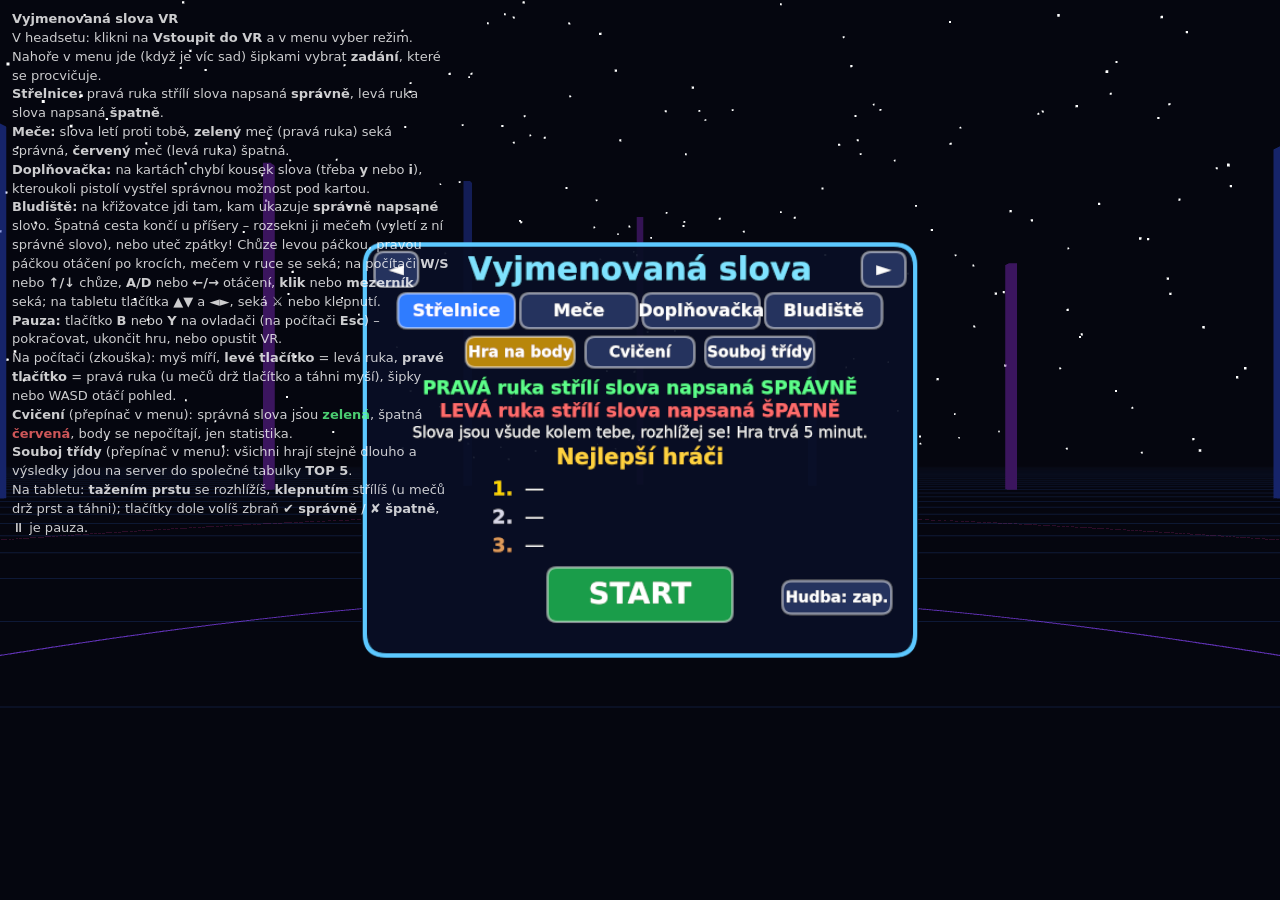
==== web/index.html @ bcca642f "Celá hra po slovensky: nápisy rozhraní podle jazyka sady Všechny pevné nápisy (menu, tlačítka, výsle" ====
<!doctype html>
<html lang="cs">
<head>
<meta charset="utf-8">
<meta name="viewport" content="width=device-width,initial-scale=1">
<title>Vyjmenovaná slova VR</title>
<style>
  html,body{margin:0;height:100%;background:#05060f;overflow:hidden;font-family:system-ui,"Segoe UI",Arial,sans-serif;color:#fff}
  canvas{display:block;cursor:crosshair;touch-action:none;-webkit-user-select:none;user-select:none}
  #vr{position:fixed;left:50%;bottom:24px;transform:translateX(-50%);padding:14px 30px;font-size:20px;font-weight:700;border-radius:14px;border:2px solid #6cf;background:#0a1a33;color:#fff;cursor:pointer;z-index:2}
  #vr[hidden]{display:none}
  #help{position:fixed;left:12px;top:10px;font-size:13px;line-height:1.45;opacity:.8;max-width:min(440px,calc(100% - 24px));z-index:2;pointer-events:none}
  /* návod: na velké obrazovce otevřený v menu, na mobilu schovaný za tlačítkem „?“; během hry vždy schovaný */
  #help[hidden]{display:none}
  #help [data-jazyk]:not(.on){display:none}
  #help.panel{top:62px;max-height:calc(100% - 76px);background:rgba(5,6,15,.94);opacity:1;overflow:auto;pointer-events:auto;padding:10px 12px;border-radius:12px;border:1px solid #6cf;box-sizing:border-box;max-width:calc(100% - 24px)}
  #navod{position:fixed;right:12px;top:10px;width:44px;height:44px;border-radius:22px;border:2px solid #6cf;background:#0a1a33;color:#fff;font:700 22px system-ui,"Segoe UI",Arial,sans-serif;z-index:4;cursor:pointer;touch-action:manipulation}
  #navod[hidden]{display:none}
  #dotyk{position:fixed;left:0;right:0;bottom:96px;display:none;justify-content:center;gap:14px;z-index:3;pointer-events:none}
  #dotyk button{pointer-events:auto;font:700 20px system-ui,"Segoe UI",Arial,sans-serif;color:#fff;padding:14px 20px;border-radius:16px;border:3px solid transparent;background:#1a2340;opacity:.75;touch-action:manipulation}
  #dotyk button.on{opacity:1}
  #dotyk #d-ok.on{background:#15803d;border-color:#5dff8a}
  #dotyk #d-bad.on{background:#b91c1c;border-color:#ff8a8a}
  #dotyk #d-pauza{background:#25335e;border-color:#6cf;opacity:1}
  /* Bludiště na tabletu: vlevo chůze dopředu / dozadu, vpravo otáčení */
  #pad{position:fixed;left:0;right:0;bottom:24px;display:none;justify-content:space-between;padding:0 20px;z-index:3;pointer-events:none}
  #pad div{display:flex;gap:12px;pointer-events:none}
  #pad .pl{flex-direction:column}
  #pad button{pointer-events:auto;width:84px;height:84px;font:700 34px system-ui,"Segoe UI",Arial,sans-serif;color:#fff;border-radius:20px;border:3px solid #6cf;background:rgba(26,35,64,.8);touch-action:none;-webkit-user-select:none;user-select:none}
  #pad button.on{background:#2f7cff;border-color:#fff}
  #pad #pad-mec{background:rgba(120,20,60,.85);border-color:#ff7ac8}
</style>
<script type="importmap">{"imports":{"three":"./three.module.min.js"}}</script>
</head>
<body>
<button id="navod" title="Návod" hidden>?</button>
<div id="help" hidden>
  <b id="help-nazev">Vyjmenovaná slova VR</b><br>
  <div data-jazyk="cs">
  V headsetu: klikni na <b>Vstoupit do VR</b> a v menu vyber režim.<br>
  Nahoře v menu jde (když je víc sad) šipkami vybrat <b>zadání</b>, které se procvičuje.<br>
  <b>Střelnice:</b> pravá ruka střílí slova napsaná <b>správně</b>, levá ruka slova napsaná <b>špatně</b>.<br>
  <b>Meče:</b> slova letí proti tobě, <b>zelený</b> meč (pravá ruka) seká správná, <b>červený</b> meč (levá ruka) špatná.<br>
  <b>Doplňovačka:</b> na kartách chybí kousek slova (třeba <b>y</b> nebo <b>i</b>), kteroukoli pistolí vystřel správnou možnost pod kartou.<br>
  <b>Bludiště:</b> na křižovatce jdi tam, kam ukazuje <b>správně napsané</b> slovo. Špatná cesta končí u příšery – rozsekni ji mečem (vyletí z ní správné slovo), nebo uteč zpátky!
  Chůze levou páčkou, pravou páčkou otáčení po krocích, mečem v ruce se seká; na počítači <b>W/S</b> nebo <b>↑/↓</b> chůze, <b>A/D</b> nebo <b>←/→</b> otáčení, <b>klik</b> nebo <b>mezerník</b> seká; na tabletu tlačítka ▲▼ a ◄►, seká ⚔ nebo klepnutí.<br>
  <b>Pauza:</b> tlačítko <b>B</b> nebo <b>Y</b> na ovladači (na počítači <b>Esc</b>) – pokračovat, ukončit hru, nebo opustit VR.<br>
  Na počítači (zkouška): myš míří, <b>levé tlačítko</b> = levá ruka, <b>pravé tlačítko</b> = pravá ruka (u mečů drž tlačítko a táhni myší), šipky nebo WASD otáčí pohled.<br>
  <b>Cvičení</b> (přepínač v menu): správná slova jsou <b style="color:#5dff8a">zelená</b>, špatná <b style="color:#ff6b6b">červená</b>, body se nepočítají, jen statistika.<br>
  <b>Souboj třídy</b> (přepínač v menu): všichni hrají stejně dlouho a výsledky jdou na server do společné tabulky <b>TOP 5</b>.<br>
  Na tabletu: <b>tažením prstu</b> se rozhlížíš, <b>klepnutím</b> střílíš (u mečů drž prst a táhni); tlačítky dole volíš zbraň <b>✔ správně</b> / <b>✘ špatně</b>, ⏸ je pauza.
  </div>
  <div data-jazyk="sk" lang="sk">
  V headsete: klikni na <b>Vstúpiť do VR</b> a v menu vyber režim.<br>
  Hore v menu sa dá (keď je viac sád) šípkami vybrať <b>zadanie</b>, ktoré sa precvičuje.<br>
  <b>Strelnica:</b> pravá ruka strieľa slová napísané <b>správne</b>, ľavá ruka slová napísané <b>nesprávne</b>.<br>
  <b>Meče:</b> slová letia proti tebe, <b>zelený</b> meč (pravá ruka) seká správne, <b>červený</b> meč (ľavá ruka) nesprávne.<br>
  <b>Doplňovačka:</b> na kartách chýba kúsok slova (napríklad <b>y</b> alebo <b>i</b>), ktoroukoľvek pištoľou vystreľ správnu možnosť pod kartou.<br>
  <b>Bludisko:</b> na križovatke choď tam, kam ukazuje <b>správne napísané</b> slovo. Zlá cesta končí pri príšere – rozsekni ju mečom (vyletí z nej správne slovo), alebo uteč späť!
  Chôdza ľavou páčkou, pravou páčkou otáčanie po krokoch, mečom v ruke sa seká; na počítači <b>W/S</b> alebo <b>↑/↓</b> chôdza, <b>A/D</b> alebo <b>←/→</b> otáčanie, <b>klik</b> alebo <b>medzerník</b> seká; na tablete tlačidlá ▲▼ a ◄►, seká ⚔ alebo ťuknutie.<br>
  <b>Pauza:</b> tlačidlo <b>B</b> alebo <b>Y</b> na ovládači (na počítači <b>Esc</b>) – pokračovať, ukončiť hru, alebo opustiť VR.<br>
  Na počítači (skúška): myš mieri, <b>ľavé tlačidlo</b> = ľavá ruka, <b>pravé tlačidlo</b> = pravá ruka (pri mečoch drž tlačidlo a ťahaj myšou), šípky alebo WASD otáčajú pohľad.<br>
  <b>Cvičenie</b> (prepínač v menu): správne slová sú <b style="color:#5dff8a">zelené</b>, nesprávne <b style="color:#ff6b6b">červené</b>, body sa nepočítajú, len štatistika.<br>
  <b>Súboj triedy</b> (prepínač v menu): všetci hrajú rovnako dlho a výsledky idú na server do spoločnej tabuľky <b>TOP 5</b>.<br>
  Na tablete: <b>ťahaním prsta</b> sa rozhliadaš, <b>ťuknutím</b> strieľaš (pri mečoch drž prst a ťahaj); tlačidlami dole volíš zbraň <b>✔ správne</b> / <b>✘ nesprávne</b>, ⏸ je pauza.
  </div>
</div>
<div id="dotyk">
  <button id="d-bad" data-k="dBad">✘ špatně</button><button id="d-pauza">⏸</button><button id="d-ok" class="on" data-k="dOk">✔ správně</button>
</div>
<div id="pad">
  <div class="pl"><button data-k="f">▲</button><button data-k="b">▼</button></div>
  <div class="pr"><button data-k="l">◄</button><button id="pad-mec">⚔</button><button data-k="r">►</button></div>
</div>
<button id="vr" hidden>Vstoupit do VR</button>

<script type="module">
import * as THREE from 'three';
import { pripravSadu, ID_RE } from './sada.js';

/* ================= SADY ZADÁNÍ =================
   Hry samy nevědí, co se procvičuje: obsah (položky, texty v menu, portréty v bludišti) je v sadách v ./sady/
   (seznam v sady/index.json, formát v sady/README.md, sdílený parser ./sada.js používá i server souboje).
   Položka „před[odpověď|špatně…]po“ dá správný tvar, špatné tvary a možnosti pro Doplňovačku. */
const SADY = [];
await (async () => {
  let ids = [];
  try { ids = await (await fetch('sady/index.json', { cache: 'no-cache' })).json(); } catch (e) { console.error('sady/index.json', e); }
  const loaded = await Promise.all((Array.isArray(ids) ? ids : []).filter(id => ID_RE.test(id)).map(id =>
    fetch(`sady/${id}.json`, { cache: 'no-cache' }).then(r => r.json()).then(pripravSadu)
      .catch(e => { console.error(`sada ${id}:`, e); return null; })));
  for (const s of loaded) if (s){ if (s.chyby.length) console.warn(`sada ${s.id}:`, s.chyby); SADY.push(s); }
})();
if (!SADY.length){
  const h = document.getElementById('help'); h.hidden = false; h.textContent = 'Nepodařilo se načíst žádnou sadu zadání (sady/index.json).';
  throw new Error('žádná sada');
}
let sada = (() => { const want = new URLSearchParams(location.search).get('sada') || (() => { try { return localStorage.getItem('smartoped-vr-sada'); } catch { return null; } })();
  return SADY.find(s => s.id === want) || SADY[0]; })();
/* ---- nápisy hry podle jazyka sady ("jazyk": "cs" | "sk"); neznámý jazyk = čeština ----
   Hodnota je text, nebo funkce (pro text s čísly). Chybějící klíč se vezme z češtiny. */
const UI = {
  cs: {
    nejlepsi: 'Nejlepší hráči', strelba: 'Střelnice', mece: 'Meče', karty: 'Doplňovačka', bludiste: 'Bludiště',
    hraNaBody: 'Hra na body', cviceni: 'Cvičení', souboj: 'Souboj třídy',
    kartyInfo: 'Karty se objevují kolem tebe a časem mizí. ', mzVr: 'Levá páčka chůze, pravá otáčí, mečem se máchá. ',
    mzDotyk: 'Tlačítka ▲▼ chůze, ◄► otáčení, ⚔ nebo klepnutí seká. ', mzPc: 'W/S chůze, A/D otáčení, klik nebo mezerník seká. ',
    meceInfo: 'Slova letí proti tobě, rozsekni je, než proletí. ', strelbaInfo: 'Slova jsou všude kolem tebe, rozhlížej se! ',
    cviceniInfo: 'Body se nepočítají, uvidíš jen, kolik máš správně a kolik špatně.',
    hudbaZap: 'Hudba: zap.', hudbaVyp: 'Hudba: vyp.', opustitVr: 'Opustit VR',
    prezdivka: 'Napiš svou přezdívku (uvidí ji celá třída):', rekord: 'Nový rekord!', napisJmeno: (sc) => `Skóre ${sc}  ·  Napiš své jméno:`,
    mezera: 'Mezera', smazat: 'Smazat', ulozit: 'Uložit', hrac: 'Hráč',
    konecHry: 'Konec hry!', tvojeSkore: (sc) => `Tvoje skóre: ${sc}`, statistika: 'Tvoje statistika',
    spravne: 'Správně', nespravne: 'Nesprávně', propasnuto: (n) => `propásnuto ${n}`, krizovatek: (n) => `křižovatek ${n}`,
    uspesnost: (n) => `úspěšnost ${n} %`, hratZnovu: 'Hrát znovu', cvicitZnovu: 'Cvičit znovu', konecCviceni: 'Konec cvičení!',
    soubojTrva: (t) => `Souboj trvá ${t}.`, hra5: 'Hra trvá 5 minut.', hraTrva: (t) => `Hra trvá ${t} s.`,
    nacitam: 'Načítám tabulku…', nikdo: 'Zatím nikdo nehrál. Buď první!', top5: 'TOP 5 třídy',
    hraje: (j) => `Hraje: ${j}`, zadatJmeno: 'Zadat jméno', serverNedostupny: 'Server souboje teď není dostupný.',
    pripojuji: 'Připojuji se k souboji…', posilam: 'Posílám výsledek…', nespojeno: 'Se serverem se nepodařilo spojit:',
    zkusitZnovu: 'Zkusit znovu', konecSouboje: 'Konec souboje!', misto: (n) => `${n}. místo`,
    spravneJe: (w) => `správně je: ${w}`, jeSpravne: (w) => `${w} je SPRÁVNĚ`,
    pauza: 'Pauza', zbyva: 'zbývá', pokracovat: 'Pokračovat', ukoncitHru: 'Ukončit hru', nezapise: 'Ukončená hra se do tabulky nezapíše.',
    vrIn: 'Vstoupit do VR', vrOut: 'Ukončit VR', vrErr: 'Nepodařilo se spustit VR', dOk: '✔ správně', dBad: '✘ špatně', navod: 'Návod',
    klavesy: ['AÁBCČDĎEÉĚ', 'FGHIÍJKLMN', 'ŇOÓPQRŘSŠT', 'ŤUÚŮVWXYÝZ', 'Ž'],
  },
  sk: {
    nejlepsi: 'Najlepší hráči', strelba: 'Strelnica', mece: 'Meče', karty: 'Doplňovačka', bludiste: 'Bludisko',
    hraNaBody: 'Hra na body', cviceni: 'Cvičenie', souboj: 'Súboj triedy',
    kartyInfo: 'Karty sa objavujú okolo teba a časom miznú. ', mzVr: 'Ľavá páčka chôdza, pravá otáča, mečom sa seká. ',
    mzDotyk: 'Tlačidlá ▲▼ chôdza, ◄► otáčanie, ⚔ alebo ťuknutie seká. ', mzPc: 'W/S chôdza, A/D otáčanie, klik alebo medzerník seká. ',
    meceInfo: 'Slová letia proti tebe, rozsekni ich, kým preletia. ', strelbaInfo: 'Slová sú všade okolo teba, rozhliadaj sa! ',
    cviceniInfo: 'Body sa nepočítajú, uvidíš len, koľko máš správne a koľko nesprávne.',
    hudbaZap: 'Hudba: zap.', hudbaVyp: 'Hudba: vyp.', opustitVr: 'Opustiť VR',
    prezdivka: 'Napíš svoju prezývku (uvidí ju celá trieda):', rekord: 'Nový rekord!', napisJmeno: (sc) => `Skóre ${sc}  ·  Napíš svoje meno:`,
    mezera: 'Medzera', smazat: 'Zmazať', ulozit: 'Uložiť', hrac: 'Hráč',
    konecHry: 'Koniec hry!', tvojeSkore: (sc) => `Tvoje skóre: ${sc}`, statistika: 'Tvoja štatistika',
    spravne: 'Správne', nespravne: 'Nesprávne', propasnuto: (n) => `zmeškané ${n}`, krizovatek: (n) => `križovatiek ${n}`,
    uspesnost: (n) => `úspešnosť ${n} %`, hratZnovu: 'Hrať znova', cvicitZnovu: 'Cvičiť znova', konecCviceni: 'Koniec cvičenia!',
    soubojTrva: (t) => `Súboj trvá ${t}.`, hra5: 'Hra trvá 5 minút.', hraTrva: (t) => `Hra trvá ${t} s.`,
    nacitam: 'Načítavam tabuľku…', nikdo: 'Zatiaľ nikto nehral. Buď prvý!', top5: 'TOP 5 triedy',
    hraje: (j) => `Hrá: ${j}`, zadatJmeno: 'Zadať meno', serverNedostupny: 'Server súboja teraz nie je dostupný.',
    pripojuji: 'Pripájam sa k súboju…', posilam: 'Posielam výsledok…', nespojeno: 'So serverom sa nepodarilo spojiť:',
    zkusitZnovu: 'Skúsiť znova', konecSouboje: 'Koniec súboja!', misto: (n) => `${n}. miesto`,
    spravneJe: (w) => `správne je: ${w}`, jeSpravne: (w) => `${w} je SPRÁVNE`,
    pauza: 'Pauza', zbyva: 'zostáva', pokracovat: 'Pokračovať', ukoncitHru: 'Ukončiť hru', nezapise: 'Ukončená hra sa do tabuľky nezapíše.',
    vrIn: 'Vstúpiť do VR', vrOut: 'Ukončiť VR', vrErr: 'Nepodarilo sa spustiť VR', dOk: '✔ správne', dBad: '✘ nesprávne', navod: 'Návod',
    klavesy: ['AÁÄBCČDĎEÉ', 'FGHIÍJKLĹĽ', 'MNŇOÓÔPQRŔ', 'SŠTŤUÚVWXY', 'ÝZŽ'],
  },
};
const L = (k, ...a) => { const v = (UI[sada.jazyk] || UI.cs)[k] ?? UI.cs[k]; return typeof v === 'function' ? v(...a) : v; };
// text pro menu: sada ho může přepsat (pole řádků), jinak obecný podle jazyka
const TEXTY_SK = {
  strelba: ['PRAVÁ ruka strieľa SPRÁVNE odpovede', 'ĽAVÁ ruka strieľa NESPRÁVNE odpovede'],
  mece: ['ZELENÝ meč (pravá ruka) seká SPRÁVNE odpovede', 'ČERVENÝ meč (ľavá ruka) seká NESPRÁVNE odpovede'],
  karty: ['Na kartách chýba kúsok. Čo tam patrí?', 'Vystreľ správnu možnosť pod kartou, hoci ktoroukoľvek rukou.'],
  bludiste: ['Na križovatke choď tam, kam ukazuje SPRÁVNA odpoveď.', 'Zlá cesta končí pri príšere – rozsekni ju mečom, alebo uteč!'],
  cviceni: ['Správne odpovede sú ZELENÉ,', 'nesprávne odpovede sú ČERVENÉ.'],
  cviceniKarty: ['Správna možnosť svieti NAZELENO, nesprávna NAČERVENO.'],
  cviceniBludiste: ['Šípka so správnou odpoveďou je ZELENÁ,', 'šípka s nesprávnou odpoveďou je ČERVENÁ.'],
};
const TEXTY = {
  strelba: ['PRAVÁ ruka střílí SPRÁVNÉ odpovědi', 'LEVÁ ruka střílí ŠPATNÉ odpovědi'],
  mece: ['ZELENÝ meč (pravá ruka) seká SPRÁVNÉ odpovědi', 'ČERVENÝ meč (levá ruka) seká ŠPATNÉ odpovědi'],
  karty: ['Na kartách chybí kousek. Co tam patří?', 'Vystřel správnou možnost pod kartou, klidně kteroukoli rukou.'],
  bludiste: ['Na křižovatce jdi tam, kam ukazuje SPRÁVNÁ odpověď.', 'Špatná cesta končí u příšery – rozsekni ji mečem, nebo uteč!'],
  cviceni: ['Správné odpovědi jsou ZELENÉ,', 'špatné odpovědi jsou ČERVENÉ.'],
  cviceniKarty: ['Správná možnost svítí ZELENĚ, špatná ČERVENĚ.'],
  cviceniBludiste: ['Šipka se správnou odpovědí je ZELENÁ,', 'šipka se špatnou odpovědí je ČERVENÁ.'],
};
const T = (k) => { const v = sada.texty[k]; return Array.isArray(v) ? v : typeof v === 'string' ? [v] : (sada.jazyk === 'sk' ? TEXTY_SK : TEXTY)[k]; };
function shuffle(a){ for (let i = a.length - 1; i > 0; i--){ const j = Math.random()*(i+1)|0; [a[i], a[j]] = [a[j], a[i]]; } return a; }
// jedno vylosování položky: správný tvar, jeden špatný tvar (Střelnice, Meče, Bludiště) a možnosti pro Doplňovačku
function drawItem(it){
  const wrongOpt = it.wrongOptions[Math.random()*it.wrongOptions.length | 0];
  let options = shuffle([it.answer, ...shuffle([...it.wrongOptions]).slice(0, sada.pocetMoznosti - 1)]);
  const order = sada.poradiMoznosti;   // např. vždy y vlevo, i vpravo
  if (order){ const r = (o) => { const i = order.indexOf(o); return i < 0 ? 99 : i; }; options.sort((a, b) => r(a) - r(b)); }
  return { item: it, correct: it.correct, wrong: it.pre + wrongOpt + it.post, pre: it.pre, post: it.post, answer: it.answer, options };
}
function setSada(id){
  const s = SADY.find(x => x.id === id); if (!s) return;
  sada = s; bag = []; try { localStorage.setItem('smartoped-vr-sada', s.id); } catch {}
  applySadaUi(); loadPortraits();
  if (duel) refreshDuelTop(true);
  redrawPanel();
}
function applySadaUi(){
  document.title = `${sada.nazev} VR`; document.documentElement.lang = sada.jazyk; document.getElementById('help-nazev').textContent = `${sada.nazev} VR`;
  const jaz = UI[sada.jazyk] ? sada.jazyk : 'cs';
  for (const el of document.querySelectorAll('#help [data-jazyk]')) el.classList.toggle('on', el.dataset.jazyk === jaz);
  for (const el of document.querySelectorAll('[data-k]')) if (UI.cs[el.dataset.k]) el.textContent = L(el.dataset.k);   // tlačítka na stránce
  document.getElementById('navod').title = L('navod');
}
applySadaUi();

/* ================= NASTAVENÍ ================= */
const GAME_TIME = Number(new URLSearchParams(location.search).get('cas')) || 300; // 5 minut (?cas=20 pro rychlý test)
const MAX_WORDS = 42;
const FADE_IN = 1.2, FADE_OUT = 1.0;
const SCORE_GOOD = 1, SCORE_BAD = -1;   // skóre může jít i do záporu
const LS_KEYS = { strelba: 'smartoped-vr-top3', mece: 'smartoped-vr-mece-top3', karty: 'smartoped-vr-karty-top3', bludiste: 'smartoped-vr-bludiste-top3' }; // každý režim má svou tabulku
const lsTopKey = () => sada.id === 'vyjmenovana' ? LS_KEYS[mode] : `vrskola-${sada.id}-${mode}-top3`;   // vyjmenovaná si nechají staré rekordy
const MODES = ['strelba', 'mece', 'karty', 'bludiste'];
let mode = (() => { const q = new URLSearchParams(location.search).get('rezim'); if (MODES.includes(q)) return q;
  try { const v = localStorage.getItem('smartoped-vr-rezim'); return MODES.includes(v) ? v : 'strelba'; } catch { return 'strelba'; } })();
// Cvičení: správná slova zeleně, špatná červeně (u doplňovačky zelené správné písmeno); žádné body ani tabulka, jen statistika.
let practice = (() => { const q = new URLSearchParams(location.search).get('cviceni'); if (q !== null) return q !== '0';
  try { return localStorage.getItem('smartoped-vr-cviceni') === '1'; } catch { return false; } })();
const PRACTICE_COLOR = { good: '#5dff8a', bad: '#ff6b6b', goodBg: 'rgba(6,46,22,0.88)', badBg: 'rgba(56,8,14,0.88)' };
function setPractice(v){ practice = v; if (v) duel = false; try { localStorage.setItem('smartoped-vr-cviceni', v ? '1' : '0'); localStorage.setItem('smartoped-vr-souboj', duel ? '1' : '0'); } catch {} redrawPanel(); }
let gameTime = GAME_TIME;   // délka právě hrané hry (souboj má délku danou serverem)

/* ================= SOUBOJ TŘÍDY =================
   Online TOP 5 pro každý režim, společná pro všechny děti. Server (../server/server.mjs) běží na stejné doméně pod /api.
   Hra neposílá skóre, ale seznam odpovědí [čas ve hře v ms, slovo, akce]; body spočítá server sám
   (Střelnice/Meče: zobrazené slovo + 'R'/'L', Doplňovačka: správný tvar + vystřelené písmeno). */
const API = 'api/';
let duel = (() => { if (practice) return false; const q = new URLSearchParams(location.search).get('souboj'); if (q !== null) return q !== '0';
  try { return localStorage.getItem('smartoped-vr-souboj') === '1'; } catch { return false; } })();
let duelName = (() => { try { return localStorage.getItem('smartoped-vr-jmeno') || ''; } catch { return ''; } })();
let duelCas = 300, duelTicket = null, duelAnswers = [], duelResult = null, duelError = '', duelRetry = null, duelMsg = '';
const duelTop = {};   // "sada:režim" → { list, err, t, loading }
const duelKey = () => `${sada.id}:${mode}`;
function setDuel(){ duel = true; practice = false; try { localStorage.setItem('smartoped-vr-cviceni', '0'); localStorage.setItem('smartoped-vr-souboj', '1'); } catch {} refreshDuelTop(true); redrawPanel(); }
function setScoring(){ duel = false; setPractice(false); }
async function api(path, body){
  const r = await fetch(API + path, body ? { method: 'POST', headers: { 'Content-Type': 'application/json' }, body: JSON.stringify(body) } : { cache: 'no-store' });
  const j = await r.json().catch(() => ({}));
  if (!r.ok) throw new Error(j.chyba || `server odpověděl ${r.status}`);
  return j;
}
function refreshDuelTop(force = false){   // sama se brzdí: nejvýš jednou za 10 s pro režim
  const m = mode, k = duelKey(), e = duelTop[k] || (duelTop[k] = { list: null, err: '', t: -Infinity, loading: false });
  if (e.loading || (!force && performance.now() - e.t < 10000)) return;
  e.loading = true; e.t = performance.now();
  api(`top?rezim=${m}&sada=${sada.id}`).then(j => { e.list = j.top; e.err = ''; duelCas = j.cas || duelCas; })
    .catch(() => { e.err = L('serverNedostupny'); })
    .finally(() => { e.loading = false; if (state === 'menu' && duel && k === duelKey()) redrawPanel(); });
}
function logDuel(text, act){ if (duel && duelTicket && state === 'playing') duelAnswers.push([Math.round((gameTime - timeLeft)*1000), text, act]); }
function startDuel(){
  if (!duelName){ askName(startDuel); return; }
  audio();
  state = 'connecting'; duelMsg = L('pripojuji'); showPanel(drawDuelMsg);
  api('souboj/start', { rezim: mode, sada: sada.id }).then(j => {
    if (state !== 'connecting') return;
    duelTicket = j.listek; duelCas = j.cas; duelAnswers = []; duelResult = null;
    startGame();
  }).catch(e => duelFail(e.message, startDuel));
}
function submitDuel(){
  state = 'sending'; duelMsg = L('posilam'); showPanel(drawDuelMsg);
  api('souboj/konec', { rezim: mode, sada: sada.id, listek: duelTicket, jmeno: duelName, odpovedi: duelAnswers }).then(j => {
    duelTicket = null; duelResult = j; (duelTop[duelKey()] || (duelTop[duelKey()] = {})).list = j.top;
    state = 'results'; showPanel(drawDuelResults);
  }).catch(e => duelFail(e.message, submitDuel));
}
function duelFail(msg, retry){ state = 'duelerr'; duelError = msg; duelRetry = retry; showPanel(drawDuelError); }
function toMenu(){ state = 'menu'; duelTicket = null; showPanel(drawMenu); }
let nameThen = null;   // co udělat po zadání jména (souboj); null = zápis do místní tabulky rekordů
function askName(then){ nameThen = then; state = 'name'; nameBuf = duelName; showPanel(drawNameEntry); }

/* ================= RENDERER / SCÉNA ================= */
const renderer = new THREE.WebGLRenderer({ antialias: true });
renderer.setPixelRatio(Math.min(devicePixelRatio, 2));
renderer.setSize(innerWidth, innerHeight);
renderer.outputColorSpace = THREE.SRGBColorSpace;
renderer.xr.enabled = true;
renderer.xr.setReferenceSpaceType('local-floor');
document.body.appendChild(renderer.domElement);

const scene = new THREE.Scene();
scene.background = new THREE.Color(0x05060f);
scene.fog = new THREE.FogExp2(0x05060f, 0.025);

const camera = new THREE.PerspectiveCamera(70, innerWidth/innerHeight, 0.05, 200);
camera.position.set(0, 1.6, 0);
// "dolly": hráč i ovladače jsou v ní; v Bludišti se hýbe s ní (chůze, otáčení po krocích), jinak stojí v počátku
const dolly = new THREE.Group(); scene.add(dolly);
dolly.add(camera);

addEventListener('resize', () => {
  camera.aspect = innerWidth/innerHeight; camera.updateProjectionMatrix();
  renderer.setSize(innerWidth, innerHeight);
});

scene.add(new THREE.HemisphereLight(0x8899ff, 0x220022, 1.2));
const dl = new THREE.DirectionalLight(0xffffff, 1.2); dl.position.set(2, 5, 3); scene.add(dl);

// Prostředí: neonová podlaha, kruhy, hvězdy (v Bludišti se podlaha, kruhy a sloupy schovají, hvězdy jdou s hráčem)
const decor = new THREE.Group(); scene.add(decor);
let stars = null;
(function buildWorld(){
  const grid = new THREE.GridHelper(120, 60, 0x2a6cff, 0x162a5a);
  grid.material.transparent = true; grid.material.opacity = 0.55;
  decor.add(grid);
  for (const [r, col] of [[1.2,0x33ddff],[7,0x8844ff],[16,0xff33aa]]) {
    const ring = new THREE.Mesh(new THREE.RingGeometry(r, r+0.04, 128),
      new THREE.MeshBasicMaterial({ color: col, transparent: true, opacity: 0.7, side: THREE.DoubleSide }));
    ring.rotation.x = -Math.PI/2; ring.position.y = 0.01; decor.add(ring);
  }
  const n = 1500, pos = new Float32Array(n*3);
  for (let i=0;i<n;i++){
    const th = Math.random()*Math.PI*2, ph = Math.acos(Math.random()*0.95), R = 80+Math.random()*30;
    pos[i*3] = R*Math.sin(ph)*Math.cos(th); pos[i*3+1] = R*Math.cos(ph); pos[i*3+2] = R*Math.sin(ph)*Math.sin(th);
  }
  const g = new THREE.BufferGeometry(); g.setAttribute('position', new THREE.BufferAttribute(pos,3));
  stars = new THREE.Points(g, new THREE.PointsMaterial({ color: 0xffffff, size: 0.35, fog: false })); scene.add(stars);
  // vzdálené neonové sloupy kolem dokola
  for (let i=0;i<24;i++){
    const a = i/24*Math.PI*2, h = 4+Math.random()*10;
    const m = new THREE.Mesh(new THREE.BoxGeometry(0.3,h,0.3),
      new THREE.MeshBasicMaterial({ color: i%2 ? 0x3355ff : 0xaa33ff, transparent:true, opacity:0.5 }));
    m.position.set(Math.cos(a)*30, h/2, Math.sin(a)*30); decor.add(m);
  }
})();

/* ================= POMOCNÉ: TEXT NA CANVAS ================= */
function roundRect(g, x, y, w, h, r){
  g.beginPath(); g.moveTo(x+r,y); g.lineTo(x+w-r,y); g.quadraticCurveTo(x+w,y,x+w,y+r);
  g.lineTo(x+w,y+h-r); g.quadraticCurveTo(x+w,y+h,x+w-r,y+h); g.lineTo(x+r,y+h);
  g.quadraticCurveTo(x,y+h,x,y+h-r); g.lineTo(x,y+r); g.quadraticCurveTo(x,y,x+r,y); g.closePath();
}
const FONT = 'system-ui, "Segoe UI", Roboto, Arial, sans-serif';

function makeLabel(text, { h=0.7, color='#ffffff', bg='rgba(8,16,40,0.82)', border='#7fd4ff', px=96 } = {}){
  const c = document.createElement('canvas'), g = c.getContext('2d');
  const f = `bold ${px}px ${FONT}`; g.font = f;
  const tw = Math.ceil(g.measureText(text).width), pad = px*0.45;
  c.width = tw + pad*2; c.height = Math.round(px*1.45);
  g.font = f;
  if (bg){ roundRect(g, 4, 4, c.width-8, c.height-8, px*0.35); g.fillStyle = bg; g.fill();
    if (border){ g.lineWidth = 6; g.strokeStyle = border; g.stroke(); } }
  g.fillStyle = color; g.textAlign = 'center'; g.textBaseline = 'middle';
  g.fillText(text, c.width/2, c.height/2 + px*0.04);
  const tex = new THREE.CanvasTexture(c); tex.colorSpace = THREE.SRGBColorSpace; tex.anisotropy = 4;
  const mat = new THREE.MeshBasicMaterial({ map: tex, transparent: true, opacity: 0, depthWrite: false, fog: false });
  const w = h * c.width / c.height;
  const mesh = new THREE.Mesh(new THREE.PlaneGeometry(w, h), mat);
  mesh.userData.w = w;
  return mesh;
}
function disposeMesh(m){ for (const c of [...m.children]) if (c.isMesh) disposeMesh(c); m.geometry.dispose(); if (m.material.map) m.material.map.dispose(); m.material.dispose(); }

/* ================= ČASOMÍRA V OBRYSU SLOVA =================
   Pásek kolem slova, který ubývá po směru hodinových ručiček od horního středu.
   Barva jde ze zelené přes žlutou do červené. */
const RING_SEG = 160;
function makeTimerRing(w, h){
  const pad = 0.06, t = 0.07, a = w/2 + pad, b = h/2 + pad, r = Math.min(0.22, b*0.6);
  // hustá lomená čára obvodu: horní střed → doprava → dolů → doleva → nahoru → zpět
  const pts = [];
  const arc = (cx, cy, a0, a1) => { for (let i=0;i<=12;i++){ const q = a0 + (a1-a0)*i/12; pts.push([cx + r*Math.cos(q), cy + r*Math.sin(q)]); } };
  pts.push([0, b]);
  arc(a-r, b-r, Math.PI/2, 0);
  arc(a-r, -b+r, 0, -Math.PI/2);
  arc(-a+r, -b+r, -Math.PI/2, -Math.PI);
  arc(-a+r, b-r, Math.PI, Math.PI/2);
  pts.push([0, b]);
  // převzorkovat na stejně dlouhé úseky, ať pásek ubývá rovnoměrně
  const cum = [0]; for (let i=1;i<pts.length;i++) cum.push(cum[i-1] + Math.hypot(pts[i][0]-pts[i-1][0], pts[i][1]-pts[i-1][1]));
  const L = cum[cum.length-1], eq = []; let j = 0;
  for (let k=0;k<=RING_SEG;k++){
    const d = L*k/RING_SEG; while (j < pts.length-2 && cum[j+1] < d) j++;
    const f = (d - cum[j]) / ((cum[j+1] - cum[j]) || 1);
    eq.push([pts[j][0] + (pts[j+1][0]-pts[j][0])*f, pts[j][1] + (pts[j+1][1]-pts[j][1])*f]);
  }
  const pos = new Float32Array(RING_SEG*6*3); let o = 0;
  const off = (k) => { // body vně a uvnitř obvodu podle normály
    const p = eq[k], pa = eq[Math.max(0,k-1)], pb = eq[Math.min(RING_SEG,k+1)];
    let tx = pb[0]-pa[0], ty = pb[1]-pa[1]; const l = Math.hypot(tx,ty) || 1; tx/=l; ty/=l;
    const nx = ty, ny = -tx; // normála (pásek je symetrický, na znaménku nezáleží)
    return [[p[0]+nx*t/2, p[1]+ny*t/2], [p[0]-nx*t/2, p[1]-ny*t/2]];
  };
  for (let k=0;k<RING_SEG;k++){
    const [o0,i0] = off(k), [o1,i1] = off(k+1);
    for (const v of [o0,i0,o1, i0,i1,o1]){ pos[o++] = v[0]; pos[o++] = v[1]; pos[o++] = 0.005; }
  }
  const g = new THREE.BufferGeometry(); g.setAttribute('position', new THREE.BufferAttribute(pos, 3));
  const mesh = new THREE.Mesh(g, new THREE.MeshBasicMaterial({ color: 0x3dff7a, transparent: true, opacity: 0, depthWrite: false, side: THREE.DoubleSide, fog: false }));
  mesh.raycast = () => {}; // na pásek se nestřílí
  return mesh;
}
const _rc = new THREE.Color();
function updateTimerRing(ring, frac, opacity){
  frac = Math.max(0, Math.min(1, frac));
  const keep = Math.ceil(RING_SEG*frac);
  ring.geometry.setDrawRange((RING_SEG - keep)*6, keep*6);
  // v cvičení je pásek modrobílý, ať se zelená/červená nepletou s barvou slova
  if (practice) ring.material.color.setHSL(0.55, 0.9, 0.45 + 0.35*frac); else ring.material.color.copy(_rc.setHSL(0.33*frac, 1, 0.55));
  ring.material.opacity = opacity;
}

/* ================= ZVUKY (WebAudio, bez souborů) ================= */
let ac = null;
function audio(){
  if (!ac) ac = new (window.AudioContext || window.webkitAudioContext)();
  if (ac.state === 'suspended') ac.resume();
  return ac;
}
function tone(freq, dur, { type='sine', vol=0.2, when=0, slide=null, pan=0 } = {}){
  const a = audio(), t = a.currentTime + when;
  const o = a.createOscillator(), g = a.createGain(), p = a.createStereoPanner ? a.createStereoPanner() : null;
  o.type = type; o.frequency.setValueAtTime(freq, t);
  if (slide) o.frequency.exponentialRampToValueAtTime(slide, t+dur);
  g.gain.setValueAtTime(0.0001, t); g.gain.exponentialRampToValueAtTime(vol, t+0.01);
  g.gain.exponentialRampToValueAtTime(0.0001, t+dur);
  o.connect(g);
  if (p){ p.pan.value = pan; g.connect(p); p.connect(a.destination); } else g.connect(a.destination);
  o.start(t); o.stop(t+dur+0.05);
}
function noise(dur, vol=0.15, when=0){
  const a = audio(), t = a.currentTime + when, len = Math.floor(a.sampleRate*dur);
  const b = a.createBuffer(1, len, a.sampleRate), d = b.getChannelData(0);
  for (let i=0;i<len;i++) d[i] = (Math.random()*2-1) * (1-i/len);
  const s = a.createBufferSource(), g = a.createGain(), f = a.createBiquadFilter();
  f.type = 'lowpass'; f.frequency.value = 1200;
  s.buffer = b; g.gain.value = vol; s.connect(f); f.connect(g); g.connect(a.destination); s.start(t);
}
const sfx = {
  shot(hand){ const pan = hand==='left'?-0.6:0.6; tone(1100, 0.09, { type:'square', vol:0.06, slide:220, pan }); noise(0.05, 0.05); },
  good(){ [784, 988, 1175, 1568].forEach((f,i)=>tone(f, 0.25, { type:'triangle', vol:0.16, when:i*0.055 })); tone(2093, 0.4, { vol:0.06, when:0.2 }); },
  bad(){ tone(196, 0.4, { type:'sawtooth', vol:0.14, slide:98 }); tone(207, 0.4, { type:'square', vol:0.06, slide:100 }); noise(0.2, 0.08); },
  // hysterický řev: pila s vibratem a skoky výšky, přes "AAA" formanty a lehké zkreslení
  scream(){
    const a = audio(), t = a.currentTime, dur = 1.3 + Math.random()*0.5, base = 480 + Math.random()*260;
    const out = a.createGain(); out.gain.setValueAtTime(0.0001, t);
    out.gain.exponentialRampToValueAtTime(0.32, t+0.05); out.gain.setValueAtTime(0.32, t+dur*0.75);
    out.gain.exponentialRampToValueAtTime(0.0001, t+dur); out.connect(a.destination);
    const shaper = a.createWaveShaper(), curve = new Float32Array(1024);
    for (let i=0;i<1024;i++){ const x = i/512 - 1; curve[i] = Math.tanh(x*3); } shaper.curve = curve;
    const mix = a.createGain(); mix.gain.value = 0.6; mix.connect(shaper);
    for (const [fq, q, v] of [[850, 6, 1], [1250, 7, 0.7], [2700, 8, 0.5]]){
      const bp = a.createBiquadFilter(); bp.type = 'bandpass'; bp.frequency.value = fq; bp.Q.value = q;
      const gv = a.createGain(); gv.gain.value = v; shaper.connect(bp); bp.connect(gv); gv.connect(out);
    }
    const lfo = a.createOscillator(), lfoG = a.createGain(); lfo.frequency.value = 9 + Math.random()*6; lfoG.gain.value = base*0.09;
    lfo.connect(lfoG);
    for (const [type, det] of [['sawtooth', 1], ['square', 1.012]]){
      const o = a.createOscillator(); o.type = type; lfoG.connect(o.frequency);
      o.frequency.setValueAtTime(base*0.6*det, t); o.frequency.exponentialRampToValueAtTime(base*1.7*det, t+0.12);
      for (let x = 0.2; x < dur; x += 0.07 + Math.random()*0.1) o.frequency.linearRampToValueAtTime(base*(1.3 + Math.random()*0.9)*det, t+x);
      o.connect(mix); o.start(t); o.stop(t+dur+0.05);
    }
    lfo.start(t); lfo.stop(t+dur+0.05);
    noise(dur*0.8, 0.05);
  },
  slash(hand){ const pan = hand==='left'?-0.6:0.6; tone(520, 0.12, { type:'sawtooth', vol:0.07, slide:140, pan }); noise(0.12, 0.12); },
  click(){ tone(660, 0.07, { type:'triangle', vol:0.12 }); },
  // krok po kamenné podlaze: krátké dunění + šoupnutí, střídavě vlevo a vpravo
  step(side = 1, vol = 1){
    const a = audio(), t = a.currentTime, len = Math.floor(a.sampleRate*0.09);
    const b = a.createBuffer(1, len, a.sampleRate), d = b.getChannelData(0);
    for (let i = 0; i < len; i++) d[i] = (Math.random()*2 - 1)*Math.pow(1 - i/len, 3);
    const s = a.createBufferSource(), f = a.createBiquadFilter(), g = a.createGain(), p = a.createStereoPanner ? a.createStereoPanner() : null;
    f.type = 'lowpass'; f.frequency.value = 500 + Math.random()*250; g.gain.value = 0.32*vol;
    s.buffer = b; s.connect(f); f.connect(g);
    if (p){ p.pan.value = side*0.25; g.connect(p); p.connect(a.destination); } else g.connect(a.destination);
    s.start(t);
    tone(85 + Math.random()*15, 0.08, { vol: 0.18*vol, slide: 45, pan: side*0.25 });
  },
  start(){ [523, 659, 784, 1047].forEach((f,i)=>tone(f, 0.2, { type:'triangle', vol:0.15, when:i*0.1 })); },
  tick(){ tone(1000, 0.05, { type:'square', vol:0.05 }); },
  end(){ [784, 659, 523, 659, 784, 1047].forEach((f,i)=>tone(f, 0.3, { type:'triangle', vol:0.15, when:i*0.14 })); },
};

/* ================= HUDBA NA POZADÍ =================
   Vlastní akční smyčka skládaná přímo ve WebAudio (žádné soubory, žádná licence):
   a moll – F – C – G, bicí, basa a arpeggio. Posledních 30 s zrychlí a přidá vrstvy. */
const music = (() => {
  const prog = [[57,60,64],[53,57,60],[48,52,55],[55,59,62]];   // Am F C G (MIDI)
  const BASS = [1,0,1,1, 0,1,1,0, 1,0,1,1, 0,1,1,1];
  const f = n => 440*Math.pow(2, (n-69)/12);
  let out = null, timer = null, step = 0, next = 0, bpm = 138, intense = false, on = false;
  let enabled = true; try { enabled = localStorage.getItem('smartoped-vr-hudba') !== '0'; } catch {}
  function env(t, vol, dur){ const g = ac.createGain(); g.gain.setValueAtTime(vol, t); g.gain.exponentialRampToValueAtTime(0.0001, t+dur); g.connect(out); return g; }
  function osc(type, freq, t, dur, vol, to){ const o = ac.createOscillator(); o.type = type; o.frequency.setValueAtTime(freq, t);
    if (to) o.frequency.exponentialRampToValueAtTime(to, t+dur); o.connect(env(t, vol, dur)); o.start(t); o.stop(t+dur+0.02); return o; }
  let noiseBuf = null;
  function nz(t, dur, vol, hp){ if (!noiseBuf){ noiseBuf = ac.createBuffer(1, ac.sampleRate, ac.sampleRate); const d = noiseBuf.getChannelData(0); for (let i=0;i<d.length;i++) d[i] = Math.random()*2-1; }
    const s = ac.createBufferSource(), fl = ac.createBiquadFilter(); fl.type = 'highpass'; fl.frequency.value = hp;
    s.buffer = noiseBuf; s.connect(fl); fl.connect(env(t, vol, dur)); s.start(t, Math.random()*0.5); s.stop(t+dur+0.02); }
  function bass(t, n, dur){ const o = ac.createOscillator(), fl = ac.createBiquadFilter(); o.type = 'sawtooth'; o.frequency.value = f(n);
    fl.type = 'lowpass'; fl.frequency.setValueAtTime(intense ? 1400 : 900, t); fl.frequency.exponentialRampToValueAtTime(200, t+dur); fl.Q.value = 6;
    o.connect(fl); fl.connect(env(t, 0.32, dur)); o.start(t); o.stop(t+dur+0.02); }
  function play(s, t){
    const i = s % 16, bar = Math.floor(s/16), ch = prog[bar % 4], sx = 60/bpm/4;
    if (i % 4 === 0) osc('sine', 150, t, 0.18, 0.9, 40);                     // kopák
    if (intense && (i === 10 || i === 14)) osc('sine', 150, t, 0.15, 0.6, 40);
    if (i === 4 || i === 12){ nz(t, 0.14, 0.35, 1500); osc('triangle', 220, t, 0.08, 0.25, 120); } // virbl
    if (i % 2 === 1 || intense) nz(t, 0.035, i % 4 === 2 ? 0.16 : 0.09, 7000); // hi-hat
    if (BASS[i]) bass(t, ch[0] - 24 + (i % 8 === 6 ? 12 : 0), sx*0.9);
    if (bar % 8 >= 4 || intense){                                            // arpeggio
      const n = ch[[0,1,2,1][i % 4]] + 12 + (i >= 8 ? 12 : 0);
      osc('square', f(n), t, sx*0.8, 0.045);
    }
    if (i === 0 && bar % 2 === 0) osc('sawtooth', f(ch[0]), t, sx*15, 0.03); // podkladový tón
  }
  function tick(){
    if (!on || !ac) return;
    while (next < ac.currentTime + 0.15){ play(step, next); next += 60/bpm/4; step++; }
  }
  return {
    get enabled(){ return enabled; },
    toggle(){ enabled = !enabled; try { localStorage.setItem('smartoped-vr-hudba', enabled ? '1' : '0'); } catch {} },
    start(){
      if (!enabled) return; audio(); this.stop(true);
      out = ac.createGain(); out.gain.setValueAtTime(0.0001, ac.currentTime); out.gain.exponentialRampToValueAtTime(0.22, ac.currentTime + 1.5);
      out.connect(ac.destination);
      step = 0; bpm = 138; intense = false; next = ac.currentTime + 0.1; on = true;
      timer = setInterval(tick, 25);
    },
    stop(now){
      on = false; clearInterval(timer); timer = null;
      if (out){ const o = out; out = null; if (now) o.disconnect();
        else { o.gain.cancelScheduledValues(ac.currentTime); o.gain.setValueAtTime(o.gain.value, ac.currentTime); o.gain.exponentialRampToValueAtTime(0.0001, ac.currentTime + 1.2); setTimeout(() => o.disconnect(), 1500); } }
    },
    setIntense(v){ if (v !== intense){ intense = v; bpm = v ? 152 : 138; } },
    pause(){ on = false; if (out) out.gain.setTargetAtTime(0.0001, ac.currentTime, 0.1); },
    resume(){ if (!out) return; next = ac.currentTime + 0.05; on = true; out.gain.cancelScheduledValues(ac.currentTime); out.gain.setTargetAtTime(0.22, ac.currentTime, 0.2); },
    tick,
  };
})();

/* ================= TABULKA SKÓRE ================= */
function loadTop(){ try { const v = JSON.parse(localStorage.getItem(lsTopKey())); return Array.isArray(v) ? v : []; } catch { return []; } }
function saveTop(list){ try { localStorage.setItem(lsTopKey(), JSON.stringify(list)); } catch {} }
function qualifies(score){ const t = loadTop(); return t.length < 3 || score > t[t.length-1].score; }

/* ================= PANEL (menu / zápis / výsledky) ================= */
const PW = 1024, PH = 768;
const panelCanvas = document.createElement('canvas'); panelCanvas.width = PW; panelCanvas.height = PH;
const pg = panelCanvas.getContext('2d');
const panelTex = new THREE.CanvasTexture(panelCanvas); panelTex.colorSpace = THREE.SRGBColorSpace; panelTex.anisotropy = 8;
const panel = new THREE.Mesh(new THREE.PlaneGeometry(2.6, 2.6*PH/PW),
  new THREE.MeshBasicMaterial({ map: panelTex, transparent: true, fog: false }));
scene.add(panel);
let buttons = [], hoverBtn = null, drawPanelFn = null;

function placePanelInFront(){
  const cam = viewCamera(), p = new THREE.Vector3(), d = new THREE.Vector3();
  cam.getWorldPosition(p); cam.getWorldDirection(d); d.y = 0;
  if (d.lengthSq() < 1e-4) d.set(0,0,-1); d.normalize();
  const y = renderer.xr.isPresenting ? Math.max(1.0, p.y) : 1.6;
  const dist = mz.active ? 2.2 : 3;   // v bludišti blíž (a kreslí se přes zdi, viz níže)
  panel.position.set(p.x + d.x*dist, y, p.z + d.z*dist);
  panel.lookAt(p.x, y, p.z);
  panel.material.depthTest = !mz.active; panel.renderOrder = mz.active ? 900 : 0;
  if (mode === 'mece' && state !== 'playing' && !blocks.length) setTrackFrame();
}
function showPanel(fn){ if (fn === drawMenu) leaveMaze(); drawPanelFn = fn; hoverBtn = null; redrawPanel(); panel.visible = true; placePanelInFront(); }
function hidePanel(){ panel.visible = false; buttons = []; }
function redrawPanel(){
  buttons = [];
  const g = pg; g.clearRect(0,0,PW,PH);
  roundRect(g, 6, 6, PW-12, PH-12, 40); g.fillStyle = 'rgba(8,14,36,0.93)'; g.fill();
  g.lineWidth = 8; g.strokeStyle = '#5cc8ff'; g.stroke();
  drawPanelFn && drawPanelFn(g);
  panelTex.needsUpdate = true;
}
function txt(g, s, x, y, { px=40, color='#fff', align='center', weight='bold', maxW = PW - 70 } = {}){
  g.font = `${weight} ${px}px ${FONT}`;
  while (px > 14 && g.measureText(s).width > maxW){ px -= 2; g.font = `${weight} ${px}px ${FONT}`; }   // dlouhý text ze sady se zmenší
  g.fillStyle = color; g.textAlign = align; g.textBaseline = 'middle'; g.fillText(s, x, y);
}
function button(g, id, label, x, y, w, h, onClick, { color='#1d5bd8', px=40 } = {}){
  const hov = hoverBtn === id;
  roundRect(g, x, y, w, h, 18); g.fillStyle = hov ? '#ffd23f' : color; g.fill();
  g.lineWidth = 4; g.strokeStyle = hov ? '#fff' : 'rgba(255,255,255,0.5)'; g.stroke();
  txt(g, label, x+w/2, y+h/2+2, { px, color: hov ? '#111' : '#fff' });
  buttons.push({ id, x, y, w, h, onClick });
}
function drawTop(g, y0, highlightIdx = -1){
  const top = loadTop();
  txt(g, L('nejlepsi'), PW/2, y0, { px: 40, color: '#ffd23f' });
  for (let i=0;i<3;i++){
    const e = top[i], y = y0 + 58 + i*52, hl = i === highlightIdx;
    if (hl){ roundRect(g, 200, y-24, 624, 48, 12); g.fillStyle = 'rgba(255,210,63,0.25)'; g.fill(); }
    txt(g, `${i+1}.`, 240, y, { px: 36, align:'left', color: ['#ffd700','#d8d8e8','#e09b5a'][i] });
    txt(g, e ? e.name : '—', 300, y, { px: 36, align:'left', weight: hl ? 'bold' : 'normal' });
    txt(g, e ? String(e.score) : '', 784, y, { px: 36, align:'right' });
  }
}

function drawMenu(g){
  if (SADY.length > 1){   // výběr zadání
    const i = SADY.indexOf(sada), go = (d) => setSada(SADY[(i + d + SADY.length) % SADY.length].id);
    button(g, 'sada-prev', '◄', 24, 20, 80, 64, () => go(-1), { color: '#25335e', px: 36 });
    button(g, 'sada-next', '►', PW-104, 20, 80, 64, () => go(1), { color: '#25335e', px: 36 });
  }
  txt(g, sada.nazev, PW/2, 56, { px: 58, color: '#7fe3ff', maxW: PW - 260 });
  MODES.map(m => [m, L(m)]).forEach(([m, label], i) =>
    button(g, 'm-' + m, label, 67 + i*225, 96, 215, 64, () => setMode(m), { color: mode === m ? '#2f7cff' : '#25335e', px: 32 }));
  button(g, 'p-hra', L('hraNaBody'), PW/2-320, 176, 200, 56, setScoring, { color: !practice && !duel ? '#b8860b' : '#25335e', px: 28 });
  button(g, 'p-cviceni', L('cviceni'), PW/2-100, 176, 200, 56, () => setPractice(true), { color: practice ? '#15803d' : '#25335e', px: 28 });
  button(g, 'p-souboj', L('souboj'), PW/2+120, 176, 200, 56, setDuel, { color: duel ? '#b4237a' : '#25335e', px: 28 });
  if (mode === 'karty'){
    txt(g, T('karty')[0], PW/2, 272, { px: 34, color: '#7fe3ff' });
    txt(g, T('karty')[1] || '', PW/2, 314, { px: 30, color: '#ffd23f' });
    txt(g, L('kartyInfo') + gameLenText(), PW/2, 354, { px: 28, weight: 'normal' });
  } else if (mode === 'bludiste'){
    txt(g, T('bludiste')[0], PW/2, 272, { px: 32, color: '#5dff8a' });
    txt(g, T('bludiste')[1] || '', PW/2, 314, { px: 32, color: '#ff6b6b' });
    txt(g, L(xrSession ? 'mzVr' : usedTouch ? 'mzDotyk' : 'mzPc') + gameLenText(), PW/2, 354, { px: 26, weight: 'normal' });
  } else if (mode === 'mece'){
    txt(g, T('mece')[0], PW/2, 272, { px: 34, color: '#5dff8a' });
    txt(g, T('mece')[1] || '', PW/2, 314, { px: 34, color: '#ff6b6b' });
    txt(g, L('meceInfo') + gameLenText(), PW/2, 354, { px: 28, weight: 'normal' });
  } else {
    txt(g, T('strelba')[0], PW/2, 272, { px: 34, color: '#5dff8a' });
    txt(g, T('strelba')[1] || '', PW/2, 314, { px: 34, color: '#ff6b6b' });
    txt(g, L('strelbaInfo') + gameLenText(), PW/2, 354, { px: 28, weight: 'normal' });
  }
  if (practice){
    roundRect(g, 150, 396, 724, 176, 20); g.fillStyle = 'rgba(21,128,61,0.18)'; g.fill(); g.lineWidth = 3; g.strokeStyle = '#5dff8a'; g.stroke();
    txt(g, L('cviceni'), PW/2, 428, { px: 40, color: '#5dff8a' });
    if (mode === 'karty') txt(g, T('cviceniKarty')[0], PW/2, 480, { px: 30 });
    else { const l = T(mode === 'bludiste' ? 'cviceniBludiste' : 'cviceni');
      txt(g, l[0], PW/2, 470, { px: 30, color: '#5dff8a' }); txt(g, l[1] || '', PW/2, 506, { px: 30, color: '#ff6b6b' }); }
    txt(g, L('cviceniInfo'), PW/2, 548, { px: 24, weight: 'normal', color: '#bcd' });
  } else if (duel) drawDuelBox(g);
  else drawTop(g, 400);
  button(g, 'start', 'START', PW/2-170, 600, 340, 100, () => duel ? startDuel() : startGame(), { color: '#1a9d4a', px: 54 });
  exitVrButton(g);
  button(g, 'hudba', L(music.enabled ? 'hudbaZap' : 'hudbaVyp'), PW-250, 625, 200, 60, () => { music.toggle(); redrawPanel(); }, { color: '#25335e', px: 28 });
}

// V headsetu: tlačítko, které ukončí VR (pak jde stránku třeba znovu načíst)
function exitVrButton(g){
  if (!xrSession) return;
  button(g, 'exitvr', L('opustitVr'), 50, 625, 200, 60, () => xrSession?.end(), { color: '#8a2b2b', px: 28 });
}

let nameBuf = '', blinkState = 0;
function drawNameEntry(g){
  if (nameThen){ txt(g, L('souboj'), PW/2, 60, { px: 56, color: '#ff7ac8' }); txt(g, L('prezdivka'), PW/2, 120, { px: 34, weight: 'normal' }); }
  else { txt(g, L('rekord'), PW/2, 60, { px: 56, color: '#ffd23f' });
    txt(g, L('napisJmeno', score), PW/2, 120, { px: 34, weight: 'normal' }); }
  roundRect(g, 212, 150, 600, 76, 14); g.fillStyle = '#000a'; g.fill(); g.lineWidth = 4; g.strokeStyle = '#7fe3ff'; g.stroke();
  txt(g, nameBuf + (Math.floor(performance.now()/500)%2 ? '_' : ' '), PW/2, 190, { px: 46 });
  const kw = 84, kh = 76, gap = 8, x0 = (PW - (kw*10 + gap*9))/2, y0 = 250;
  const keys = L('klavesy'), extra = [...keys[4]];   // 4 řady po 10 písmenech + zbylá písmena na začátku páté řady
  keys.slice(0, 4).forEach((row, r) => [...row].forEach((ch, c) => {
    button(g, 'k'+ch, ch, x0 + c*(kw+gap), y0 + r*(kh+gap), kw, kh, () => typeChar(ch), { color: '#25335e', px: 40 });
  }));
  const y5 = y0 + 4*(kh+gap);
  extra.forEach((ch, c) => button(g, 'k'+ch, ch, x0 + c*(kw+gap), y5, kw, kh, () => typeChar(ch), { color: '#25335e', px: 40 }));
  const n = extra.length, sp = n <= 1 ? 3 : 2, ok = 10 - n - sp - 2, span = (k) => kw*k + gap*(k-1);
  button(g, 'space', L('mezera'), x0 + (kw+gap)*n, y5, span(sp), kh, () => typeChar(' '), { color: '#25335e', px: 34 });
  button(g, 'del', L('smazat'), x0 + (kw+gap)*(n+sp), y5, span(2), kh, () => { nameBuf = nameBuf.slice(0,-1); redrawPanel(); }, { color: '#8a2b2b', px: 32 });
  button(g, 'ok', L('ulozit'), x0 + (kw+gap)*(n+sp+2), y5, span(ok), kh, saveName, { color: '#1a9d4a', px: 40 });
}
function typeChar(ch){
  if (nameBuf.length >= 12) return;
  if (nameBuf.length > 0 && !/\s$/.test(nameBuf) && ch !== ' ') ch = ch.toLowerCase(); // "Jan", ne "JAN"
  if (ch === ' ' && (nameBuf.length === 0 || nameBuf.endsWith(' '))) return;
  nameBuf += ch; redrawPanel();
}
let lastRank = -1;
function saveName(){
  if (nameThen){   // přezdívka pro souboj
    const n = nameBuf.trim(); if (!n) return;
    duelName = n; try { localStorage.setItem('smartoped-vr-jmeno', n); } catch {}
    const then = nameThen; nameThen = null; then(); return;
  }
  const name = nameBuf.trim() || L('hrac');
  const top = loadTop();
  const entry = { name, score, good: goodCount, bad: badCount, t: Date.now() };
  top.push(entry); top.sort((a,b) => b.score - a.score || a.t - b.t);
  const trimmed = top.slice(0,3); saveTop(trimmed);
  lastRank = trimmed.indexOf(entry); state = 'results';
  showPanel(drawResults);
}
function drawResults(g){
  if (practice) return drawPracticeResults(g);
  txt(g, L('konecHry'), PW/2, 70, { px: 64, color: '#7fe3ff' });
  txt(g, L('tvojeSkore', score), PW/2, 145, { px: 48, color: '#ffd23f' });
  drawTop(g, 220, lastRank);
  roundRect(g, 150, 430, 724, 150, 20); g.fillStyle = 'rgba(255,255,255,0.06)'; g.fill();
  txt(g, L('statistika'), PW/2, 465, { px: 34, color: '#bcd' });
  txt(g, `${L('spravne')}: ${goodCount}`, 330, 525, { px: 46, color: '#5dff8a' });
  txt(g, `${L('nespravne')}: ${badCount}`, 694, 525, { px: 46, color: '#ff6b6b' });
  const total = goodCount + badCount;
  const extra = mode === 'mece' || mode === 'karty' ? L('propasnuto', missCount) : mode === 'bludiste' ? L('krizovatek', mz.cur) : '';
  if (total || extra) txt(g, [total ? L('uspesnost', Math.round(goodCount/total*100)) : '', extra].filter(Boolean).join('  ·  '), PW/2, 565, { px: 26, weight: 'normal', color: '#bcd' });
  exitVrButton(g);
  button(g, 'again', L('hratZnovu'), PW/2-200, 620, 400, 100, startGame, { color: '#1a9d4a', px: 48 });
}
function gameLenText(){ const t = duel ? duelCas : GAME_TIME; return duel ? L('soubojTrva', t >= 60 && t % 60 === 0 ? t/60 + ' min' : t + ' s') : t === 300 ? L('hra5') : L('hraTrva', t); }
function drawOnlineTop(g, y0, hlName = null, rows = 5, gap = 34, px = 30){
  const e = duelTop[duelKey()] || {};
  if (!e.list){ txt(g, e.err || L('nacitam'), PW/2, y0 + 70, { px: 28, weight: 'normal', color: e.err ? '#ff9b9b' : '#bcd' }); return; }
  if (!e.list.length){ txt(g, L('nikdo'), PW/2, y0 + 70, { px: 30, weight: 'normal' }); return; }
  for (let i = 0; i < rows; i++){
    const r = e.list[i], y = y0 + i*gap, hl = r && hlName && r.name.toLocaleLowerCase('cs') === hlName.toLocaleLowerCase('cs');
    if (hl){ roundRect(g, 200, y-gap/2+2, 624, gap-4, 10); g.fillStyle = 'rgba(255,122,200,0.28)'; g.fill(); }
    txt(g, `${i+1}.`, 240, y, { px, align:'left', color: ['#ffd700','#d8d8e8','#e09b5a','#bcd','#bcd'][i] });
    txt(g, r ? r.name : '—', 300, y, { px, align:'left', weight: hl ? 'bold' : 'normal' });
    txt(g, r ? String(r.score) : '', 784, y, { px, align:'right' });
  }
}
function drawDuelBox(g){
  refreshDuelTop();
  roundRect(g, 150, 388, 724, 196, 20); g.fillStyle = 'rgba(180,35,122,0.16)'; g.fill(); g.lineWidth = 3; g.strokeStyle = '#ff7ac8'; g.stroke();
  txt(g, L('top5'), 180, 414, { px: 32, align: 'left', color: '#ff7ac8' });
  button(g, 'jmeno', duelName ? L('hraje', duelName) : L('zadatJmeno'), 584, 394, 270, 42, () => askName(toMenu), { color: '#5a1f47', px: 24 });
  drawOnlineTop(g, 454, duelName, 4, 32, 28);
}
function drawDuelMsg(g){
  txt(g, L('souboj'), PW/2, 120, { px: 60, color: '#ff7ac8' });
  txt(g, duelMsg, PW/2, 330, { px: 44 });
}
function drawDuelError(g){
  txt(g, L('souboj'), PW/2, 110, { px: 60, color: '#ff7ac8' });
  txt(g, L('nespojeno'), PW/2, 240, { px: 36 });
  txt(g, duelError, PW/2, 300, { px: 32, color: '#ff9b9b', weight: 'normal' });
  if (duelRetry) button(g, 'retry', L('zkusitZnovu'), PW/2-220, 400, 440, 100, () => duelRetry(), { color: '#1a9d4a', px: 44 });
  button(g, 'menu', 'Menu', PW/2-120, 540, 240, 70, toMenu, { color: '#25335e', px: 34 });
  exitVrButton(g);
}
function drawDuelResults(g){
  const r = duelResult;
  txt(g, L('konecSouboje'), PW/2, 60, { px: 58, color: '#ff7ac8' });
  txt(g, `${r.jmeno}: ${r.score} b.` + (r.poradi ? `  ·  ${L('misto', r.poradi)}` : ''), PW/2, 125, { px: 42, color: '#ffd23f' });
  txt(g, L('top5'), PW/2, 185, { px: 34, color: '#ff7ac8' });
  drawOnlineTop(g, 232, r.jmeno, 5, 44, 34);
  txt(g, `${L('spravne')}: ${r.good}`, 330, 470, { px: 40, color: '#5dff8a' });
  txt(g, `${L('nespravne')}: ${r.bad}`, 694, 470, { px: 40, color: '#ff6b6b' });
  button(g, 'again', L('hratZnovu'), PW/2-200, 520, 400, 90, startDuel, { color: '#1a9d4a', px: 44 });
  button(g, 'menu', 'Menu', PW/2-120, 630, 240, 64, toMenu, { color: '#25335e', px: 32 });
  exitVrButton(g);
}
function drawPracticeResults(g){
  txt(g, L('konecCviceni'), PW/2, 80, { px: 64, color: '#7fe3ff' });
  roundRect(g, 120, 150, 784, 300, 24); g.fillStyle = 'rgba(255,255,255,0.06)'; g.fill();
  txt(g, L('spravne'), 320, 205, { px: 40, color: '#5dff8a' });
  txt(g, L('nespravne'), 704, 205, { px: 40, color: '#ff6b6b' });
  txt(g, String(goodCount), 320, 300, { px: 120, color: '#5dff8a' });
  txt(g, String(badCount), 704, 300, { px: 120, color: '#ff6b6b' });
  const total = goodCount + badCount;
  const extra = [total ? L('uspesnost', Math.round(goodCount/total*100)) : '', mode === 'mece' || mode === 'karty' ? L('propasnuto', missCount) : mode === 'bludiste' ? L('krizovatek', mz.cur) : ''].filter(Boolean).join('  ·  ');
  if (extra) txt(g, extra, PW/2, 400, { px: 30, weight: 'normal', color: '#bcd' });
  exitVrButton(g);
  button(g, 'again', L('cvicitZnovu'), PW/2-200, 500, 400, 100, startGame, { color: '#1a9d4a', px: 48 });
  button(g, 'menu', 'Menu', PW/2-120, 625, 240, 64, () => { state = 'menu'; showPanel(drawMenu); }, { color: '#25335e', px: 32 });
}

/* ================= HUD (čas + skóre před očima) ================= */
const hudCanvas = document.createElement('canvas'); hudCanvas.width = 512; hudCanvas.height = 96;
const hg = hudCanvas.getContext('2d');
const hudTex = new THREE.CanvasTexture(hudCanvas); hudTex.colorSpace = THREE.SRGBColorSpace;
const hud = new THREE.Mesh(new THREE.PlaneGeometry(0.42, 0.42*96/512),
  new THREE.MeshBasicMaterial({ map: hudTex, transparent: true, depthTest: false, depthWrite: false, fog: false }));
hud.position.set(0, -0.3, -1); hud.renderOrder = 999; hud.visible = false;
camera.add(hud);
let hudKey = '';
function updateHud(){
  const t = Math.max(0, Math.ceil(timeLeft)), key = t + '|' + score + '|' + goodCount + '|' + badCount + '|' + practice;
  if (key === hudKey) return; hudKey = key;
  hg.clearRect(0,0,512,96);
  roundRect(hg, 4, 4, 504, 88, 24); hg.fillStyle = 'rgba(0,0,0,0.55)'; hg.fill();
  const mm = Math.floor(t/60), ss = String(t%60).padStart(2,'0');
  hg.font = `bold 52px ${FONT}`; hg.textBaseline = 'middle';
  hg.textAlign = 'left'; hg.fillStyle = t <= 10 ? '#ff6b6b' : '#fff'; hg.fillText(`${mm}:${ss}`, 28, 50);
  if (practice){   // cvičení: místo bodů jen počet správně / špatně
    hg.font = `bold 40px ${FONT}`; hg.textAlign = 'right';
    const bad = `✘ ${badCount}`; hg.fillStyle = PRACTICE_COLOR.bad; hg.fillText(bad, 488, 50);
    hg.fillStyle = PRACTICE_COLOR.good; hg.fillText(`✔ ${goodCount}`, 488 - hg.measureText(bad).width - 18, 50);
  } else { hg.textAlign = 'right'; hg.fillStyle = '#ffd23f'; hg.fillText(`${score} b.`, 484, 50); }
  hg.font = `bold 20px ${FONT}`; hg.textAlign = 'center'; hg.fillStyle = 'rgba(255,255,255,0.6)';
  hg.fillText(renderer.xr.isPresenting ? 'B/Y = pauza' : usedTouch ? '⏸ = pauza' : 'Esc = pauza', practice ? 236 : 262, 50);
  hudTex.needsUpdate = true;
}

/* ================= HERNÍ STAV ================= */
let state = 'menu';       // menu | playing | paused | over | name | results
let score = 0, goodCount = 0, badCount = 0, missCount = 0, timeLeft = GAME_TIME, spawnTimer = 0, lastTick = -1;
const words = [];         // { mesh, correct, info, age, life, phase:'live'|'out'|'hit'|'bad', t }
let bag = [];   // zamíchané položky sady, losuje se bez opakování

function nextWord(){
  if (!bag.length) bag = shuffle([...sada.items]);
  return drawItem(bag.pop());
}

const _v = new THREE.Vector3();
function spawnWord(){
  if (words.length >= MAX_WORDS) return;
  const info = nextWord(), isCorrect = Math.random() < 0.5;
  const text = isCorrect ? info.correct : info.wrong;
  const mesh = makeLabel(text, practice
    ? { h: 0.75, color: isCorrect ? PRACTICE_COLOR.good : PRACTICE_COLOR.bad, bg: isCorrect ? PRACTICE_COLOR.goodBg : PRACTICE_COLOR.badBg, border: isCorrect ? PRACTICE_COLOR.good : PRACTICE_COLOR.bad }
    : { h: 0.75, border: null });
  const ring = makeTimerRing(mesh.userData.w, 0.75); mesh.add(ring);
  const w = mesh.userData.w;
  for (let attempt = 0; attempt < 30; attempt++){
    const a = Math.random()*Math.PI*2, dist = 9 + Math.random()*4, y = 0.9 + Math.random()*4.6;
    const pos = new THREE.Vector3(Math.cos(a)*dist, y, Math.sin(a)*dist);
    let ok = true;
    for (const o of words){
      const op = o.mesh.position;
      if (Math.abs(op.y - y) > 1.0) continue;
      let da = Math.abs(Math.atan2(op.z, op.x) - a); if (da > Math.PI) da = 2*Math.PI - da;
      const arc = da * Math.min(dist, Math.hypot(op.x, op.z));
      if (arc < (w + o.mesh.userData.w)/2 + 0.4){ ok = false; break; }
    }
    if (!ok) continue;
    mesh.position.copy(pos);
    scene.add(mesh);
    words.push({ mesh, ring, correct: isCorrect, info, age: 0, life: 11 + Math.random()*5, phase: 'live', t: 0 });
    return;
  }
  disposeMesh(mesh); // nevešlo se, zkusíme příště
}
function removeWord(w){ scene.remove(w.mesh); disposeMesh(w.mesh); words.splice(words.indexOf(w), 1); }

/* ================= REŽIM DOPLŇOVAČKA (KARTY) =================
   V prostoru se objevují karty se slovem, kde místo odpovědi je prázdné okénko, a pod ním 2–4 tlačítka s možnostmi
   (u vyjmenovaných slov y / i, u dlouhých ý / í). Hráč kteroukoli pistolí vystřelí správnou možnost. Čas karty ukazuje pásek kolem ní. */
const CARD_K = 220;                       // pixelů textury na metr
const CARD_H = 1.3, CARD_BTN = 0.5, MAX_CARDS = 7;
const cards = [];        // { mesh, ring, btns:[{mesh, option}], info, redraw(fill), age, life, phase:'live'|'out'|'hit'|'bad', t }
let cardBase = { x: 0, z: 0, a: -Math.PI/2, y: 1.6 };
function screenHalfFovX(){ return Math.atan(Math.tan(THREE.MathUtils.degToRad(camera.fov)/2)*camera.aspect); }
function setCardFrame(){
  const cam = viewCamera(), p = new THREE.Vector3(), d = new THREE.Vector3();
  cam.getWorldPosition(p); cam.getWorldDirection(d); d.y = 0;
  if (d.lengthSq() < 1e-4) d.set(0,0,-1); d.normalize();
  cardBase = { x: p.x, z: p.z, a: Math.atan2(d.z, d.x), y: renderer.xr.isPresenting ? Math.min(2.0, Math.max(1.0, p.y)) : 1.6 };
}
const CARD_BTN_GAP = 0.22;
function makeCardButton(label, hint = null){   // hint: null | 'good' | 'bad' (cvičení); písmeno = čtverec, slovo = širší tlačítko
  const c = document.createElement('canvas'), g = c.getContext('2d'), px = [...label].length <= 2 ? 130 : 92;
  g.font = `bold ${px}px ${FONT}`;
  c.width = Math.max(192, Math.ceil(g.measureText(label).width + 70)); c.height = 192;
  roundRect(g, 8, 8, c.width - 16, 176, 34); g.fillStyle = hint === 'good' ? '#15803d' : hint === 'bad' ? '#b91c1c' : '#1d5bd8'; g.fill();
  g.lineWidth = 8; g.strokeStyle = hint === 'good' ? '#5dff8a' : hint === 'bad' ? '#ff8a8a' : '#bfe6ff'; g.stroke();
  g.font = `bold ${px}px ${FONT}`; g.fillStyle = '#fff'; g.textAlign = 'center'; g.textBaseline = 'middle'; g.fillText(label, c.width/2, 104);
  const tex = new THREE.CanvasTexture(c); tex.colorSpace = THREE.SRGBColorSpace; tex.anisotropy = 4;
  const w = CARD_BTN * c.width / 192;
  const m = new THREE.Mesh(new THREE.PlaneGeometry(w, CARD_BTN),
    new THREE.MeshBasicMaterial({ map: tex, transparent: true, opacity: 0, depthWrite: false, fog: false }));
  m.renderOrder = 1; m.userData.w = w;
  return m;
}
function makeCard(info){
  const px = 100, f = `bold ${px}px ${FONT}`, c = document.createElement('canvas'), g = c.getContext('2d');
  // tlačítka s možnostmi (pořadí určuje sada, u vyjmenovaných vždy y vlevo, i vpravo)
  const btnMeshes = info.options.map(o => makeCardButton(o, practice ? (o === info.answer ? 'good' : 'bad') : null));
  const btnsW = btnMeshes.reduce((s, m) => s + m.userData.w, 0) + CARD_BTN_GAP*(btnMeshes.length - 1);
  g.font = f;
  const optW = Math.max(...info.options.map(o => g.measureText(o).width));
  const preW = g.measureText(info.pre).width, postW = g.measureText(info.post).width, gapW = Math.max(px*0.78, optW + px*0.3), padX = px*0.5;
  const textW = preW + gapW + postW + (info.pre ? px*0.06 : 0) + (info.post ? px*0.06 : 0);
  c.width = Math.ceil(Math.max(textW + padX*2, 1.5*CARD_K, (btnsW + 0.3)*CARD_K)); c.height = Math.round(CARD_H*CARD_K);
  const rowY = c.height*0.27;
  const gx = (c.width - textW)/2 + preW + (info.pre ? px*0.06 : 0);   // levý okraj čtverečku
  function redraw(fill){   // fill: null | { ok: bool }
    g.clearRect(0, 0, c.width, c.height);
    roundRect(g, 4, 4, c.width-8, c.height-8, 40);
    g.fillStyle = fill ? (fill.ok ? 'rgba(10,60,30,0.92)' : 'rgba(70,10,16,0.92)') : 'rgba(10,18,46,0.9)'; g.fill();
    g.lineWidth = 6; g.strokeStyle = fill ? (fill.ok ? '#5dff8a' : '#ff6b6b') : '#b49bff'; g.stroke();
    g.font = f; g.fillStyle = '#fff'; g.textBaseline = 'middle';
    g.textAlign = 'right'; g.fillText(info.pre, gx - (info.pre ? px*0.06 : 0), rowY + px*0.04);
    g.textAlign = 'left'; g.fillText(info.post, gx + gapW + (info.post ? px*0.06 : 0), rowY + px*0.04);
    const sy = rowY - px*0.48, sh = px*0.96;
    roundRect(g, gx, sy, gapW, sh, 12);
    if (fill){ g.fillStyle = fill.ok ? '#1a9d4a' : '#c0392b'; g.fill(); g.lineWidth = 5; g.strokeStyle = '#fff'; g.stroke();
      g.textAlign = 'center'; g.fillStyle = '#fff'; g.fillText(info.answer, gx + gapW/2, rowY + px*0.04); }
    else { g.fillStyle = 'rgba(255,255,255,0.08)'; g.fill(); g.lineWidth = 6; g.strokeStyle = '#ffd23f'; g.setLineDash([16, 10]); g.stroke(); g.setLineDash([]); }
    tex.needsUpdate = true;
  }
  const tex = new THREE.CanvasTexture(c); tex.colorSpace = THREE.SRGBColorSpace; tex.anisotropy = 4;
  redraw(null);
  const w = c.width / CARD_K;
  const mesh = new THREE.Mesh(new THREE.PlaneGeometry(w, CARD_H),
    new THREE.MeshBasicMaterial({ map: tex, transparent: true, opacity: 0, depthWrite: false, fog: false }));
  mesh.userData.w = w;
  let bx = -btnsW/2;
  const btns = btnMeshes.map((b, k) => {
    b.position.set(bx + b.userData.w/2, -CARD_H/2 + 0.08 + CARD_BTN/2, 0.01); bx += b.userData.w + CARD_BTN_GAP;
    mesh.add(b); return { mesh: b, option: info.options[k] };
  });
  return { mesh, btns, redraw };
}
function spawnCard(){
  if (cards.filter(c => c.phase === 'live').length >= MAX_CARDS) return;
  const info = nextWord(), card = makeCard(info), w = card.mesh.userData.w;
  for (let attempt = 0; attempt < 30; attempt++){
    const dist = 5.5 + Math.random()*2;
    // ve VR ±110° kolem směru pohledu při startu; na počítači / tabletu jen tak široko, aby byla karta celá na obrazovce
    const spread = renderer.xr.isPresenting ? Math.PI*0.62 : Math.max(0, screenHalfFovX()*0.92 - Math.atan(w/2/dist));
    const a = cardBase.a + (Math.random()*2 - 1)*spread;
    const y = Math.max(1.0, cardBase.y - 0.55 + Math.random()*1.6);
    let ok = true;
    for (const o of cards){
      const op = o.mesh.position;
      if (Math.abs(op.y - y) > CARD_H + 0.25) continue;
      let da = Math.abs(Math.atan2(op.z - cardBase.z, op.x - cardBase.x) - a); da %= 2*Math.PI; if (da > Math.PI) da = 2*Math.PI - da;
      if (da*dist < (w + o.mesh.userData.w)/2 + 0.35){ ok = false; break; }
    }
    if (!ok) continue;
    card.mesh.position.set(cardBase.x + Math.cos(a)*dist, y, cardBase.z + Math.sin(a)*dist);
    const ring = makeTimerRing(w, CARD_H); card.mesh.add(ring);
    scene.add(card.mesh);
    const progress = 1 - timeLeft/gameTime;
    cards.push({ ...card, ring, info, age: 0, life: 15 - progress*4 + Math.random()*4, phase: 'live', t: 0 });
    return;
  }
  disposeMesh(card.mesh);
}
function removeCard(c){ scene.remove(c.mesh); disposeMesh(c.mesh); cards.splice(cards.indexOf(c), 1); }
function cardTargets(){ return cards.filter(c => c.phase === 'live' || c.phase === 'out'); }
function answerCard(c, option, haptic){
  const right = option === c.info.answer;
  logDuel(c.info.correct, option);
  c.phase = right ? 'hit' : 'bad'; c.t = 0;
  c.redraw({ ok: right });
  for (const b of c.btns) b.mesh.visible = b.option === c.info.answer;   // zůstane jen správná možnost
  const top = c.mesh.position.clone().add(new THREE.Vector3(0, CARD_H/2 + 0.35, 0));
  if (right){
    score += SCORE_GOOD; goodCount++;
    burst(c.mesh.position, 0x5dff8a, 60, 3);
    floatText(practice ? '✔' : `+${SCORE_GOOD}`, top, practice ? PRACTICE_COLOR.good : '#ffe34d');
    sfx.good(); haptic?.(0.8, 80);
  } else {
    score += SCORE_BAD; badCount++;
    burst(c.mesh.position, 0xff3030, 30, 2);
    floatText(L('spravneJe', c.info.correct), top, '#ffffff', 2.6, 0.45);
    // příšera vyskočí vedle karty, ať je pořád vidět doplněné správné písmeno
    const side = new THREE.Vector3(1, 0, 0).applyQuaternion(c.mesh.quaternion).multiplyScalar(c.mesh.userData.w/2 + 1.5);
    const mp = c.mesh.position.clone().add(side); mp.y += 1.05;
    sfx.bad(); sfx.scream(); spawnMonster(mp); haptic?.(1.0, 400);
  }
}
function updateCards(dt, vp){
  for (const c of [...cards]){
    const m = c.mesh; c.age += dt; m.lookAt(vp);
    let op = m.material.opacity;
    if (c.phase === 'live'){
      op = Math.min(1, c.age/FADE_IN);
      if (state === 'playing' && c.age > c.life){ c.phase = 'out'; c.t = 0; if (state === 'playing') missCount++; }
    } else if (c.phase === 'out'){
      c.t += dt; op = Math.min(op, 1 - c.t/FADE_OUT);
      if (c.t >= FADE_OUT){ removeCard(c); continue; }
    } else if (c.phase === 'hit'){
      c.t += dt; m.scale.setScalar(1 + 0.12*Math.sin(Math.min(1, c.t/0.3)*Math.PI));
      if (c.t > 0.8) op = Math.max(0, 1 - (c.t-0.8)/0.4);
      if (c.t > 1.2){ removeCard(c); continue; }
    } else if (c.phase === 'bad'){
      c.t += dt; if (c.t < 0.6) m.position.x += Math.sin(c.t*60)*0.015;
      if (c.t > 1.6) op = Math.max(0, 1 - (c.t-1.6)/0.5);
      if (c.t > 2.1){ removeCard(c); continue; }
    }
    m.material.opacity = op;
    for (const b of c.btns) b.mesh.material.opacity = op;
    updateTimerRing(c.ring, c.phase === 'live' ? 1 - c.age/c.life : 0, op);
  }
}
const _hovered = new Set();
function updateCardHover(){
  _hovered.clear();
  if (mode === 'karty' && !panel.visible && state === 'playing'){
    const btns = cardTargets().flatMap(c => c.btns.map(b => b.mesh));
    if (btns.length){
      for (const c of controllers){ if (!c.userData.gun) continue;
        c.getWorldPosition(_o); c.getWorldQuaternion(_q); _d.set(0,0,-1).applyQuaternion(_q);
        raycaster.set(_o, _d); raycaster.far = 60; const h = raycaster.intersectObjects(btns, false)[0]; if (h) _hovered.add(h.object); }
      if (!renderer.xr.isPresenting && mouseIn){ raycaster.setFromCamera(mouse, camera); const h = raycaster.intersectObjects(btns, false)[0]; if (h) _hovered.add(h.object); }
    }
  }
  for (const c of cards) for (const b of c.btns){ const on = _hovered.has(b.mesh);
    b.mesh.scale.setScalar(on ? 1.15 : 1); b.mesh.material.color.set(on ? 0xfff27a : 0xffffff); }
}

function startGame(){
  audio();
  for (const w of [...words]) removeWord(w);
  for (const b of [...blocks]) removeBlock(b);
  for (const c of [...cards]) removeCard(c);
  gameTime = duel ? duelCas : GAME_TIME;
  score = 0; goodCount = 0; badCount = 0; missCount = 0; timeLeft = gameTime; spawnTimer = 0; lastTick = -1; hudKey = '';
  hidePanel(); hud.visible = true; state = 'playing';
  if (mode === 'bludiste') startMaze(); else leaveMaze();
  if (mode === 'mece'){ setTrackFrame(); spawnTimer = 0.6; }
  else if (mode === 'karty'){ setCardFrame(); for (let i=0;i<3;i++) spawnCard(); spawnTimer = 2.5; }
  else if (mode === 'strelba') for (let i=0;i<6;i++) spawnWord();
  sfx.start();
  music.start();
}
/* ---- přerušení hry (pauza) ---- */
function gameObjects(){ return [...words.map(w => w.mesh), ...cards.map(c => c.mesh), ...blocks.map(b => b.mesh)]; }
function pauseGame(){
  if (state !== 'playing') return;
  state = 'paused'; hud.visible = false; mouseHeld.left = mouseHeld.right = false; mz.vig = 0;
  for (const m of gameObjects()) m.visible = false;
  music.pause(); sfx.click();
  showPanel(drawPause);
}
function resumeGame(){
  if (state !== 'paused') return;
  for (const m of gameObjects()) m.visible = true;
  hidePanel(); hud.visible = true; hudKey = ''; state = 'playing';
  music.resume();
}
function quitGame(){   // ukončí rozehranou hru bez zápisu skóre a vrátí se do menu
  duelTicket = null;
  for (const w of [...words]) removeWord(w);
  for (const c of [...cards]) removeCard(c);
  for (const b of [...blocks]) removeBlock(b);
  state = 'menu'; hud.visible = false; music.stop(true);
  showPanel(drawMenu);
}
function drawPause(g){
  txt(g, L('pauza'), PW/2, 90, { px: 72, color: '#7fe3ff' });
  txt(g, `${practice ? `✔ ${goodCount}  ✘ ${badCount}` : `Skóre ${score}`}  ·  ${L('zbyva')} ${Math.floor(Math.max(0, timeLeft)/60)}:${String(Math.ceil(Math.max(0, timeLeft))%60).padStart(2,'0')}`, PW/2, 175, { px: 38, color: '#ffd23f' });
  button(g, 'resume', L('pokracovat'), PW/2-220, 240, 440, 110, resumeGame, { color: '#1a9d4a', px: 50 });
  button(g, 'quit', L('ukoncitHru'), PW/2-220, 380, 440, 100, quitGame, { color: '#8a2b2b', px: 44 });
  if (!practice) txt(g, L('nezapise'), PW/2, 520, { px: 26, weight: 'normal', color: '#bcd' });
  exitVrButton(g);
}
function endGame(){
  state = 'over'; hud.visible = false; mz.vig = 0;
  for (const w of words) if (w.phase === 'live'){ w.phase = 'out'; w.t = 0; }
  for (const b of blocks) if (b.phase === 'fly'){ b.phase = 'out'; b.t = 0; }
  for (const c of cards) if (c.phase === 'live'){ c.phase = 'out'; c.t = 0; }
  sfx.end();
  music.stop();
  setTimeout(() => {
    if (duel && duelTicket) return submitDuel();
    if (!practice && qualifies(score)){ state = 'name'; nameBuf = ''; showPanel(drawNameEntry); }
    else { state = 'results'; lastRank = -1; showPanel(drawResults); }
  }, 1200);
}

/* ================= EFEKTY ================= */
const effects = [];
function burst(pos, color, n = 60, speed = 4, { size = 0.18, ring: ringGrow = 14 } = {}){
  const g = new THREE.BufferGeometry(), p = new Float32Array(n*3), vel = [];
  for (let i=0;i<n;i++){
    p[i*3]=pos.x; p[i*3+1]=pos.y; p[i*3+2]=pos.z;
    vel.push(new THREE.Vector3().randomDirection().multiplyScalar(speed*(0.4+Math.random()*0.8)));
  }
  g.setAttribute('position', new THREE.BufferAttribute(p,3));
  const m = new THREE.PointsMaterial({ color, size, transparent: true, blending: THREE.AdditiveBlending, depthWrite: false, fog: false });
  const pts = new THREE.Points(g, m); scene.add(pts);
  const ring = new THREE.Mesh(new THREE.RingGeometry(0.1, 0.22, 48),
    new THREE.MeshBasicMaterial({ color, transparent: true, blending: THREE.AdditiveBlending, side: THREE.DoubleSide, depthWrite: false, fog: false }));
  ring.position.copy(pos); ring.lookAt(viewPos()); scene.add(ring);
  effects.push({ t: 0, dur: 0.9, update(dt, k){
    const a = g.attributes.position.array;
    for (let i=0;i<n;i++){ vel[i].y -= 3*dt; a[i*3]+=vel[i].x*dt; a[i*3+1]+=vel[i].y*dt; a[i*3+2]+=vel[i].z*dt; }
    g.attributes.position.needsUpdate = true; m.opacity = 1-k;
    ring.scale.setScalar(1 + k*ringGrow); ring.material.opacity = (1-k)*0.9;
  }, dispose(){ scene.remove(pts, ring); g.dispose(); m.dispose(); ring.geometry.dispose(); ring.material.dispose(); } });
}
function floatText(text, pos, color, dur = 1.2, h = 0.5){
  const m = makeLabel(text, { h, color, bg: null, px: 96 });
  m.position.copy(pos); scene.add(m);
  const start = pos.clone();
  effects.push({ t: 0, dur, update(dt, k){
    m.position.copy(start).y += k*1.2; m.lookAt(viewPos());
    m.material.opacity = k < 0.15 ? k/0.15 : 1 - Math.max(0, (k-0.6)/0.4);
  }, dispose(){ scene.remove(m); disposeMesh(m); } });
}
function laser(from, to, color){
  const g = new THREE.BufferGeometry().setFromPoints([from, to]);
  const m = new THREE.LineBasicMaterial({ color, transparent: true, blending: THREE.AdditiveBlending, fog: false });
  const l = new THREE.Line(g, m); scene.add(l);
  effects.push({ t: 0, dur: 0.15, update(dt, k){ m.opacity = 1-k; }, dispose(){ scene.remove(l); g.dispose(); m.dispose(); } });
}

/* ================= PŘÍŠERA =================
   Vymyšlená chlupatá kulička s rohy: při chybném zásahu vyskočí pod slovem, třese se, kulí oči a ječí. */
const MON_GEO = {
  body: new THREE.SphereGeometry(0.85, 32, 24),
  eye: new THREE.SphereGeometry(0.27, 20, 16),
  pupil: new THREE.SphereGeometry(0.12, 16, 12),
  mouth: new THREE.SphereGeometry(0.5, 24, 16),
  tooth: new THREE.ConeGeometry(0.07, 0.18, 8),
  horn: new THREE.ConeGeometry(0.13, 0.45, 12),
  arm: new THREE.CylinderGeometry(0.07, 0.09, 0.75, 10),
  hand: new THREE.SphereGeometry(0.13, 12, 10),
  spike: new THREE.ConeGeometry(0.09, 0.3, 8),
};
const MON_MAT = {
  white: new THREE.MeshStandardMaterial({ color: 0xffffff, roughness: 0.3 }),
  black: new THREE.MeshBasicMaterial({ color: 0x0a0008 }),
  red: new THREE.MeshStandardMaterial({ color: 0xff3366, roughness: 0.5 }),
  horn: new THREE.MeshStandardMaterial({ color: 0xffe9a8, roughness: 0.4 }),
};
const MON_COLORS = [0x9b3dff, 0x2ecc71, 0xff7a1a, 0x1ab8ff, 0xff3da5];
// Postaví příšeru: vnější skupina g (pozice, měřítko, natočení) a vnitřní tělo, které animate(t) rozpohybuje.
function buildMonster(){
  const col = MON_COLORS[Math.random()*MON_COLORS.length|0];
  const skin = new THREE.MeshStandardMaterial({ color: col, emissive: col, emissiveIntensity: 0.25, roughness: 0.7 });
  const outer = new THREE.Group(), g = new THREE.Group(); outer.add(g);
  const add = (geo, mat, x, y, z, sx=1, sy=1, sz=1) => { const m = new THREE.Mesh(geo, mat); m.position.set(x,y,z); m.scale.set(sx,sy,sz); g.add(m); return m; };
  add(MON_GEO.body, skin, 0, 0, 0, 1, 1.15, 0.9);
  for (let i=0;i<9;i++){ const a = -1.2 + i*0.3; const sp = add(MON_GEO.spike, skin, Math.sin(a)*0.55, 0.9 + Math.cos(a)*0.05, -0.15); sp.rotation.z = -a*0.8; } // čupřina
  for (const sx of [-1, 1]){ const h = add(MON_GEO.horn, MON_MAT.horn, sx*0.5, 0.95, 0); h.rotation.z = -sx*0.5; }
  const eyes = [], pupils = [];
  for (const sx of [-1, 1]){ eyes.push(add(MON_GEO.eye, MON_MAT.white, sx*0.3, 0.38, 0.62, 1, 1.2, 1)); pupils.push(add(MON_GEO.pupil, MON_MAT.black, sx*0.3, 0.38, 0.86)); }
  const mouth = add(MON_GEO.mouth, MON_MAT.black, 0, -0.28, 0.55, 1, 0.5, 0.45);
  add(MON_GEO.mouth, MON_MAT.red, 0, -0.42, 0.62, 0.45, 0.18, 0.3); // jazyk
  const teeth = [];
  for (let i=0;i<5;i++){ const t = add(MON_GEO.tooth, MON_MAT.white, -0.28 + i*0.14, -0.1, 0.78); t.rotation.x = Math.PI; teeth.push(t); }
  const arms = [];
  for (const sx of [-1, 1]){ const pivot = new THREE.Group(); pivot.position.set(sx*0.8, 0, 0.1); g.add(pivot);
    const arm = new THREE.Mesh(MON_GEO.arm, skin); arm.position.y = 0.37; pivot.add(arm);
    const hand = new THREE.Mesh(MON_GEO.hand, skin); hand.position.y = 0.78; pivot.add(hand);
    pivot.userData.sx = sx; arms.push(pivot); }
  pupils.forEach(p => p.userData.x0 = p.position.x);
  const phase = Math.random()*10;
  return { g: outer, skin, animate(t0){
    const t = t0 + phase;
    g.position.y = Math.abs(Math.sin(t*14))*0.12;                // poskakuje
    g.rotation.z = Math.sin(t*38)*0.12;                          // třese se
    mouth.scale.y = 0.35 + 0.35*Math.abs(Math.sin(t*22));        // ječí
    for (const p of pupils){ if (Math.random() < 0.25){ p.position.x = p.userData.x0 + (Math.random()-0.5)*0.22; p.position.y = 0.38 + (Math.random()-0.5)*0.22; } }
    for (const e of eyes) e.scale.set(1 + 0.15*Math.sin(t*30), 1.2 + 0.15*Math.sin(t*30), 1);
    for (const a of arms) a.rotation.z = a.userData.sx * (-0.6 - 1.2*Math.abs(Math.sin(t*16 + a.userData.sx))); // mává rukama nad hlavou
  }, dispose(){ outer.parent?.remove(outer); skin.dispose(); } };
}
function spawnMonster(wordPos){
  const vp = viewPos().clone(), mon = buildMonster(), g = mon.g;
  // pozice: kousek před slovem směrem k hráči a pod ním, ať je vidět i opravené slovo nad ním
  const base = wordPos.clone().lerp(vp, 0.3); base.y = Math.max(0.9, base.y - 1.35);
  g.position.copy(base); g.lookAt(vp.x, base.y, vp.z); g.scale.setScalar(0.001);
  scene.add(g);
  effects.push({ t: 0, dur: 2.0, update(dt, k){
    g.scale.setScalar(k < 0.15 ? easeOutBack(k/0.15) : k > 0.82 ? Math.max(0.001, 1 - (k-0.82)/0.18) : 1);
    mon.animate(this.t);
  }, dispose(){ mon.dispose(); } });
}
function easeOutBack(x){ const c1 = 1.70158, c3 = c1 + 1; return 1 + c3*Math.pow(x-1, 3) + c1*Math.pow(x-1, 2); }

/* ================= STŘELBA ================= */
const raycaster = new THREE.Raycaster();
const HAND_COLOR = { right: 0x3dff7a, left: 0xff4d4d };

function shoot(hand, origin, dir, haptic){
  audio();
  if (mode === 'bludiste' && !panel.visible){ if (state === 'playing') mzSwing(); return; }   // v bludišti klik / klepnutí = seknutí mečem
  sfx.shot(hand);
  haptic?.(0.4, 40);
  raycaster.set(origin, dir); raycaster.far = 60;

  if (panel.visible){
    const hit = raycaster.intersectObject(panel)[0];
    laser(origin, hit ? hit.point : origin.clone().addScaledVector(dir, 30), HAND_COLOR[hand]);
    if (hit){ const b = buttonAt(hit.uv); if (b){ sfx.click(); b.onClick(); } }
    return;
  }
  if (mode === 'karty'){   // doplňovačka: na ruce nezáleží, rozhoduje zasažené písmeno
    const live = state === 'playing' ? cardTargets() : [];
    const hit = raycaster.intersectObjects(live.flatMap(c => [c.mesh, ...c.btns.map(b => b.mesh)]), false)[0];
    laser(origin, hit ? hit.point : origin.clone().addScaledVector(dir, 30), HAND_COLOR[hand]);
    if (!hit) return;
    for (const c of live){ const b = c.btns.find(x => x.mesh === hit.object); if (b){ answerCard(c, b.option, haptic); break; } }
    return;
  }
  const live = words.filter(w => w.phase === 'live' || w.phase === 'out');  // i mizící slovo se počítá
  const hit = state === 'playing' ? raycaster.intersectObjects(live.map(w => w.mesh), false)[0] : null;
  laser(origin, hit ? hit.point : origin.clone().addScaledVector(dir, 30), HAND_COLOR[hand]);
  if (!hit) return;
  const w = live.find(x => x.mesh === hit.object);
  const right = (hand === 'right') === w.correct;  // pravá = správná slova, levá = špatná slova
  logDuel(w.correct ? w.info.correct : w.info.wrong, hand === 'right' ? 'R' : 'L');
  w.t = 0;
  if (right){
    w.phase = 'hit'; score += SCORE_GOOD; goodCount++;
    burst(w.mesh.position, w.correct ? 0x5dff8a : 0xffb13d);
    floatText(practice ? '✔' : `+${SCORE_GOOD}`, w.mesh.position.clone().add(new THREE.Vector3(0,0.6,0)), practice ? PRACTICE_COLOR.good : '#ffe34d');
    sfx.good(); haptic?.(0.8, 80);
  } else {
    w.phase = 'bad'; score += SCORE_BAD; badCount++;
    burst(w.mesh.position, 0xff3030, 30, 2);
    w.mesh.material.color.set(0xff6060);
    const msg = w.correct ? L('jeSpravne', w.info.correct) : L('spravneJe', w.info.correct);
    floatText(msg, w.mesh.position.clone().add(new THREE.Vector3(0,0.75,0)), '#ffffff', 2.6, 0.45);
    sfx.bad(); sfx.scream(); spawnMonster(w.mesh.position); haptic?.(1.0, 400);
  }
}
function buttonAt(uv){
  const x = uv.x * PW, y = (1-uv.y) * PH;
  return buttons.find(b => x >= b.x && x <= b.x+b.w && y >= b.y && y <= b.y+b.h) || null;
}

/* ================= OVLADAČE A PISTOLE ================= */
function buildGun(hand){
  const col = HAND_COLOR[hand];
  const gun = new THREE.Group();
  const BODY = { right: 0x14b84a, left: 0xd42020 };   // pravá zelená, levá červená
  const body = new THREE.MeshStandardMaterial({ color: BODY[hand], emissive: BODY[hand], emissiveIntensity: 0.35, metalness: 0.3, roughness: 0.4 });
  const glow = new THREE.MeshBasicMaterial({ color: col });
  const barrel = new THREE.Mesh(new THREE.BoxGeometry(0.04, 0.05, 0.2), body); barrel.position.set(0, 0, -0.06);
  const tip = new THREE.Mesh(new THREE.CylinderGeometry(0.014, 0.014, 0.03, 16), glow); tip.rotation.x = Math.PI/2; tip.position.set(0, 0, -0.175);
  const stripe = new THREE.Mesh(new THREE.BoxGeometry(0.042, 0.012, 0.16), new THREE.MeshBasicMaterial({ color: 0xffffff })); stripe.position.set(0, 0.02, -0.06);
  const grip = new THREE.Mesh(new THREE.BoxGeometry(0.035, 0.11, 0.045), body); grip.position.set(0, -0.06, 0.02); grip.rotation.x = 0.35;
  const model = new THREE.Group(); model.add(barrel, tip, stripe, grip); gun.add(model);
  // zaměřovací paprsek
  const lg = new THREE.BufferGeometry().setFromPoints([new THREE.Vector3(0,0,-0.19), new THREE.Vector3(0,0,-25)]);
  const aim = new THREE.Line(lg, new THREE.LineBasicMaterial({ color: col, transparent: true, opacity: 0.35, fog: false }));
  gun.add(aim);
  const dot = new THREE.Mesh(new THREE.SphereGeometry(0.025, 12, 8), new THREE.MeshBasicMaterial({ color: col, fog: false }));
  dot.visible = false; gun.add(dot);
  gun.userData = { aim, dot, model };
  return gun;
}

const controllers = [];
for (let i=0;i<2;i++){
  const c = renderer.xr.getController(i);
  c.addEventListener('connected', e => {
    const hand = e.data.handedness === 'left' ? 'left' : 'right';
    c.userData.hand = hand; c.userData.source = e.data;
    if (c.userData.gun) c.remove(c.userData.gun);
    c.userData.gun = buildGun(hand); c.add(c.userData.gun);
  });
  c.addEventListener('disconnected', () => { if (c.userData.gun){ c.remove(c.userData.gun); c.userData.gun = null; } c.userData.source = null; });
  c.addEventListener('selectstart', () => {
    if (!c.userData.source) return;
    if ((mode === 'mece' || mode === 'bludiste') && !panel.visible) return;   // s meči a v bludišti se nestřílí, jen se kliká v menu
    const o = new THREE.Vector3(), q = new THREE.Quaternion();
    c.getWorldPosition(o); c.getWorldQuaternion(q);
    const d = new THREE.Vector3(0,0,-1).applyQuaternion(q);
    const act = c.userData.source.gamepad?.hapticActuators?.[0];
    shoot(c.userData.hand, o, d, act ? (v, ms) => { try { act.pulse(v, ms); } catch {} } : null);
  });
  dolly.add(c); controllers.push(c);
}

/* ================= REŽIM MEČE =================
   Slova přilétají po neonové dráze z dálky přímo proti hráči. Zelený meč (pravá ruka) seká správně napsaná slova,
   červený meč (levá ruka) špatně napsaná. Rozseknuté slovo se rozpůlí podle směru seku. */
const SWORD_COLOR = { right: 0x3dff7a, left: 0xff4d4d };
const BLADE_START = 0.09, BLADE_LEN = 0.95;
const SPAWN_Z = -42, WORD_H = 0.3, PASS_Z = 0.6;
function buildSword(hand){
  const col = SWORD_COLOR[hand], g = new THREE.Group();
  const dark = new THREE.MeshStandardMaterial({ color: 0x2a2d38, metalness: 0.6, roughness: 0.35 });
  const hilt = new THREE.Mesh(new THREE.CylinderGeometry(0.017, 0.019, 0.17, 16), dark); hilt.rotation.x = Math.PI/2;
  const pommel = new THREE.Mesh(new THREE.SphereGeometry(0.024, 12, 10), new THREE.MeshBasicMaterial({ color: col })); pommel.position.z = 0.09;
  const guard = new THREE.Mesh(new THREE.BoxGeometry(0.11, 0.022, 0.025), new THREE.MeshStandardMaterial({ color: col, emissive: col, emissiveIntensity: 0.6 })); guard.position.z = -0.085;
  const core = new THREE.Mesh(new THREE.CylinderGeometry(0.009, 0.013, BLADE_LEN, 12),
    new THREE.MeshBasicMaterial({ color: new THREE.Color(col).lerp(new THREE.Color(0xffffff), 0.55) }));
  const glow = new THREE.Mesh(new THREE.CylinderGeometry(0.024, 0.03, BLADE_LEN, 12),
    new THREE.MeshBasicMaterial({ color: col, transparent: true, opacity: 0.4, blending: THREE.AdditiveBlending, depthWrite: false }));
  for (const b of [core, glow]){ b.rotation.x = -Math.PI/2; b.position.z = -(BLADE_START + BLADE_LEN/2); }
  g.add(hilt, pommel, guard, core, glow);
  return g;
}

// Dráha: kolejnice na zemi a brány, které ubíhají proti hráči. Celá skupina se natočí tam, kam se hráč dívá při startu.
const track = new THREE.Group(); track.visible = false; scene.add(track);
const gates = [];
(function buildTrack(){
  for (const x of [-2.3, -2.25, 2.25, 2.3]){
    const rail = new THREE.Mesh(new THREE.BoxGeometry(0.05, 0.02, 46),
      new THREE.MeshBasicMaterial({ color: 0x33ddff, transparent: true, opacity: 0.8, blending: THREE.AdditiveBlending, fog: true }));
    rail.position.set(x, 0.02, -22); track.add(rail);
  }
  const W = 2.6, H = 3.0;
  for (let i=0;i<11;i++){
    const gm = new THREE.LineBasicMaterial({ color: i%2 ? 0x8844ff : 0xff33aa, transparent: true, opacity: 0.6 });
    const gg = new THREE.BufferGeometry().setFromPoints([[-W,0],[-W,H],[-W*0.7,H+0.35],[W*0.7,H+0.35],[W,H],[W,0]].map(([x,y]) => new THREE.Vector3(x,y,0)));
    const gate = new THREE.Line(gg, gm); gate.position.z = -4 - i*4; track.add(gate); gates.push(gate);
  }
})();
let headY = 1.6, trackSpeed = 3;
function setTrackFrame(){
  const cam = viewCamera(), p = new THREE.Vector3(), d = new THREE.Vector3();
  cam.getWorldPosition(p); cam.getWorldDirection(d); d.y = 0;
  if (d.lengthSq() < 1e-4) d.set(0,0,-1); d.normalize();
  track.position.set(p.x, 0, p.z); track.rotation.set(0, Math.atan2(-d.x, -d.z), 0);
  headY = renderer.xr.isPresenting ? Math.min(2.0, Math.max(1.0, p.y)) : 1.6;
  track.updateMatrixWorld(true);
}
function setMode(m){
  mode = m; try { localStorage.setItem('smartoped-vr-rezim', m); } catch {}
  track.visible = m === 'mece'; if (m === 'mece') setTrackFrame();
  redrawPanel();
}
function updateTrack(dt){
  track.visible = mode === 'mece';
  if (!track.visible) return;
  const v = state === 'playing' ? trackSpeed : 0.7;
  for (const g of gates){
    g.position.z += v*dt; if (g.position.z > -1) g.position.z -= 44;
    const z = -g.position.z; g.material.opacity = 0.65 * Math.min(1, (z-1)/2) * Math.min(1, (45-z)/10);
  }
}

const blocks = [];   // { mesh, slab, w, correct, info, phase:'fly'|'out', t }
function spawnBlock(side = 0){   // side: −1 levá půlka, +1 pravá, 0 kdekoli
  const info = nextWord(), isCorrect = Math.random() < 0.5;
  const mesh = makeLabel(isCorrect ? info.correct : info.wrong, practice
    ? { h: WORD_H, color: isCorrect ? PRACTICE_COLOR.good : PRACTICE_COLOR.bad, border: isCorrect ? PRACTICE_COLOR.good : PRACTICE_COLOR.bad, bg: isCorrect ? PRACTICE_COLOR.goodBg : PRACTICE_COLOR.badBg }
    : { h: WORD_H, border: '#b49bff', bg: 'rgba(16,10,52,0.92)' });
  const w = mesh.userData.w;
  const slab = new THREE.Mesh(new THREE.BoxGeometry(w + 0.06, WORD_H + 0.06, 0.07),
    new THREE.MeshStandardMaterial({ color: 0x1a1450, emissive: 0x3a22a0, emissiveIntensity: 0.6, transparent: true, opacity: 0 }));
  slab.position.z = -0.045; mesh.add(slab);
  const xs = side < 0 ? [-1.25, -0.8] : side > 0 ? [0.8, 1.25] : [-1.0, -0.5, 0, 0.5, 1.0];
  const ys = [Math.max(0.6, headY - 0.75), Math.max(0.85, headY - 0.35), Math.max(1.1, headY + 0.05)];
  mesh.position.set(xs[Math.random()*xs.length|0], ys[Math.random()*3|0], SPAWN_Z);
  track.add(mesh);
  blocks.push({ mesh, slab, w, correct: isCorrect, info, phase: 'fly', t: 0 });
}
function removeBlock(b){ track.remove(b.mesh); disposeMesh(b.mesh); blocks.splice(blocks.indexOf(b), 1); }
function updateBlocks(dt){
  for (const b of [...blocks]){
    const m = b.mesh; m.position.z += trackSpeed*dt;
    if (b.phase === 'fly'){
      const op = Math.min(1, (m.position.z - SPAWN_Z)/3);
      m.material.opacity = op; b.slab.material.opacity = op*0.9;
      if (m.position.z > PASS_Z){ b.phase = 'out'; b.t = 0; if (state === 'playing') missCount++; }
    } else {
      b.t += dt; const op = Math.max(0, 1 - b.t/0.4);
      m.material.opacity = Math.min(m.material.opacity, op); b.slab.material.opacity = Math.min(b.slab.material.opacity, op*0.9);
      if (b.t >= 0.4) removeBlock(b);
    }
  }
}

// Meče: v headsetu v ruce (grip), na počítači se drží u kamery a míří na kurzor, když držíš tlačítko myši.
const rigs = [];     // { hand, obj, active(), has, pB, pT, haptic }
function makeRig(hand, obj, active, haptic){ const r = { hand, obj, active, haptic, has: false, pB: new THREE.Vector3(), pT: new THREE.Vector3() }; rigs.push(r); return r; }
for (let i=0;i<2;i++){
  const gr = renderer.xr.getControllerGrip(i);
  gr.addEventListener('connected', e => {
    const hand = e.data.handedness === 'left' ? 'left' : 'right';
    if (gr.userData.rig){ gr.remove(gr.userData.rig.obj); rigs.splice(rigs.indexOf(gr.userData.rig), 1); }
    const sword = buildSword(hand); gr.add(sword);
    const act = () => e.data.gamepad?.hapticActuators?.[0];
    gr.userData.rig = makeRig(hand, sword, () => renderer.xr.isPresenting && mode === 'mece' && !panel.visible,
      (v, ms) => { try { act()?.pulse(v, ms); } catch {} });
  });
  gr.addEventListener('disconnected', () => { if (gr.userData.rig){ gr.remove(gr.userData.rig.obj); rigs.splice(rigs.indexOf(gr.userData.rig), 1); gr.userData.rig = null; } });
  dolly.add(gr);
}
const mouseHeld = { left: false, right: false };
const deskRigs = ['left', 'right'].map(hand => {
  const obj = buildSword(hand); obj.visible = false; scene.add(obj);
  return makeRig(hand, obj, () => !renderer.xr.isPresenting && mode === 'mece' && !panel.visible && mouseHeld[hand], null);
});
function updateDeskSwords(){
  const cq = camera.getWorldQuaternion(new THREE.Quaternion()), cp = camera.getWorldPosition(new THREE.Vector3());
  const maze = mzSwordTime();
  for (const r of deskRigs){
    const show = !renderer.xr.isPresenting && (mode === 'mece' || (maze && r.hand === 'right')); r.obj.visible = show; if (!show) continue;
    const s = r.hand === 'right' ? 1 : -1;
    const anchor = new THREE.Vector3(s*0.28, -0.38, -0.25).applyQuaternion(cq).add(cp);
    let target;
    if (maze){   // bludiště: meč v pravé ruce, seknutí zprava doleva šikmo dolů
      const k = mz.swing > 0 ? 1 - mz.swing/MZ_SWING : 0, a = k > 0 ? Math.sin(k*Math.PI) : 0, sw = k > 0 ? 1.2 - k*2.4 : 1.0;
      target = new THREE.Vector3(sw, 0.1 + (k > 0 ? 0.4 - k*0.9 : -0.3), -0.6 - a*0.6).applyQuaternion(cq).add(cp);
    }
    else if (mouseHeld[r.hand]){ raycaster.setFromCamera(mouse, camera); target = raycaster.ray.origin.clone().addScaledVector(raycaster.ray.direction, 1.25); }
    else target = new THREE.Vector3(s*1.0, -0.2, -0.6).applyQuaternion(cq).add(cp);
    r.obj.position.copy(anchor); r.obj.lookAt(anchor.clone().multiplyScalar(2).sub(target)); // lookAt míří osou +Z, čepel je na −Z
  }
}

// Zásah: čepel z minulého a z tohoto snímku (mezikroky), body podél čepele, test proti krabici slova v souřadnicích dráhy.
const _B = new THREE.Vector3(), _T = new THREE.Vector3();
function updateSwords(dt){
  for (const r of rigs){
    if (!deskRigs.includes(r)) r.obj.visible = mode === 'mece' || (mode === 'bludiste' && mzSwordTime());   // meče v rukou (v headsetu)
    else if (renderer.xr.isPresenting) r.obj.visible = false;   // meče pro počítač ve VR nikdy (jinak by zůstaly viset ve vzduchu)
    if (!r.active()){ r.has = false; continue; }
    _B.set(0, 0, -BLADE_START); _T.set(0, 0, -BLADE_START - BLADE_LEN);
    r.obj.localToWorld(_B); r.obj.localToWorld(_T); track.worldToLocal(_B); track.worldToLocal(_T);
    if (!r.has){ r.pB.copy(_B); r.pT.copy(_T); r.has = true; }
    if (state === 'playing') for (const b of [...blocks]) if (b.phase === 'fly' && bladeHits(b, r, dt)) slice(b, r);
    r.pB.copy(_B); r.pT.copy(_T);
  }
}
function bladeHits(b, r, dt){
  const p = b.mesh.position, hx = b.w/2 + 0.06, hy = WORD_H/2 + 0.1, hz = 0.3 + trackSpeed*dt;
  const { pB, pT } = r;
  if (Math.max(pB.z, pT.z, _B.z, _T.z) < p.z - hz || Math.min(pB.z, pT.z, _B.z, _T.z) > p.z + hz) return false;
  for (let i=0;i<=4;i++){ const s = i/4;
    const bx = pB.x + (_B.x-pB.x)*s, by = pB.y + (_B.y-pB.y)*s, bz = pB.z + (_B.z-pB.z)*s;
    const tx = pT.x + (_T.x-pT.x)*s, ty = pT.y + (_T.y-pT.y)*s, tz = pT.z + (_T.z-pT.z)*s;
    for (let j=0;j<=14;j++){ const u = j/14;
      if (Math.abs(bx + (tx-bx)*u - p.x) < hx && Math.abs(by + (ty-by)*u - p.y) < hy && Math.abs(bz + (tz-bz)*u - p.z) < hz) return true;
    }
  }
  return false;
}
function slice(b, r){
  const right = (r.hand === 'right') === b.correct;   // zelený = správná slova, červený = špatná slova
  logDuel(b.correct ? b.info.correct : b.info.wrong, r.hand === 'right' ? 'R' : 'L');
  const vx = (_B.x + _T.x - r.pB.x - r.pT.x), vy = (_B.y + _T.y - r.pB.y - r.pT.y);
  splitWord(b, Math.abs(vx) > Math.abs(vy), right);
  const wp = b.mesh.getWorldPosition(new THREE.Vector3());
  blocks.splice(blocks.indexOf(b), 1); track.remove(b.mesh);
  b.mesh.geometry.dispose(); b.mesh.material.dispose(); b.slab.geometry.dispose(); b.slab.material.dispose(); // textura žije dál v půlkách
  sfx.slash(r.hand);
  if (right){
    score += SCORE_GOOD; goodCount++;
    burst(wp, b.correct ? 0x5dff8a : 0xffb13d, 50, 1.6, { size: 0.045, ring: 0.8 });
    floatText(practice ? '✔' : `+${SCORE_GOOD}`, wp.clone().add(new THREE.Vector3(0, 0.3, 0)), practice ? PRACTICE_COLOR.good : '#ffe34d', 1.0, 0.25);
    sfx.good(); r.haptic?.(0.8, 80);
  } else {
    score += SCORE_BAD; badCount++;
    burst(wp, 0xff3030, 30, 1.2, { size: 0.045, ring: 0.8 });
    const msg = b.correct ? L('jeSpravne', b.info.correct) : L('spravneJe', b.info.correct);
    floatText(msg, track.localToWorld(new THREE.Vector3(0, headY + 0.55, -3.2)), '#ffffff', 2.6, 0.35);
    const side = b.mesh.position.x >= 0 ? 1 : -1;
    sfx.bad(); sfx.scream(); spawnMonster(track.localToWorld(new THREE.Vector3(side*1.7, headY + 1.3, -6.5))); r.haptic?.(1.0, 400);
  }
}
// Rozpůlení: vodorovný sek dělí na horní a dolní půlku, svislý na levou a pravou.
function splitWord(b, horizontalCut, right){
  const tex = b.mesh.material.map, w = b.w, h = WORD_H, halves = [];
  for (const k of [0, 1]){
    const geo = horizontalCut ? new THREE.PlaneGeometry(w, h/2) : new THREE.PlaneGeometry(w/2, h);
    const uv = geo.attributes.uv;
    for (let i=0;i<uv.count;i++){ if (horizontalCut) uv.setY(i, k*0.5 + uv.getY(i)*0.5); else uv.setX(i, k*0.5 + uv.getX(i)*0.5); }
    const mat = new THREE.MeshBasicMaterial({ map: tex, transparent: true, depthWrite: false, fog: false, side: THREE.DoubleSide, color: right ? 0xffffff : 0xff7070 });
    const m = new THREE.Mesh(geo, mat), sgn = k ? 1 : -1;
    m.position.copy(b.mesh.position); if (horizontalCut) m.position.y += sgn*h/4; else m.position.x += sgn*w/4;
    track.add(m);
    halves.push({ m, vel: new THREE.Vector3(horizontalCut ? (Math.random()-0.5)*0.4 : sgn*1.6, horizontalCut ? sgn*1.4 : 0.6, trackSpeed*0.5), spin: sgn*(2 + Math.random()*3) });
  }
  effects.push({ t: 0, dur: 0.7, update(dt, k){
    for (const hv of halves){ hv.vel.y -= 4*dt; hv.m.position.addScaledVector(hv.vel, dt); hv.m.rotation.z += hv.spin*dt; hv.m.rotation.x += hv.spin*0.5*dt; hv.m.material.opacity = 1 - k; }
  }, dispose(){ for (const hv of halves){ track.remove(hv.m); hv.m.geometry.dispose(); hv.m.material.dispose(); } tex.dispose(); } });
}

/* ================= REŽIM BLUDIŠTĚ =================
   Hráč chodí neonovým bludištěm z políček MZ_C × MZ_C metrů. Na každé křižovatce (tvar T) visí na zdi před ním
   šipka doleva a šipka doprava, u každé jedno slovo: jedno napsané správně, druhé špatně. Správná cesta vede
   k další křižovatce, špatná do slepé uličky, kde čeká příšera a honí hráče zpátky ke křižovatce.
   Bludiště se staví průběžně před hráčem (správná cesta vede vždy zhruba "na sever", takže je pořád kam stavět)
   a za ním se uklízí. Za správnou volbou se cesta zavře modrou branou, špatná se po útěku zavře červenou.
   Proti nevolnosti ve VR: stálá rychlost bez zrychlování a houpání, při chůzi se zúží zorné pole (viněta),
   pravou páčkou se otáčí po 30° skocích. */
const MZ_C = 4, MZ_T = 0.2, MZ_H = 2.6, MZ_R = 0.3;   // políčko, tloušťka a výška zdi, poloměr hráče (m)
const DIRX = [0, 1, 0, -1], DIRZ = [-1, 0, 1, 0];     // 0 = sever (−z), 1 = východ, 2 = jih, 3 = západ
// rychlost chůze: základní a po delším držení páčky / klávesy (rozejde se za ~2 s)
const MZ_SPEED = { vr: [2.8, 4.6], pc: [3.6, 6.5] }, MZ_RUN_UP = 2.0, MZ_TURN_PC = 1.9, MZ_SNAP = Math.PI/6;
const MZ_BOB = { vr: 0.012, pc: 0.045 };   // pohupování při chůzi (m); ve VR jen náznak kvůli nevolnosti
const MON_SPEED0 = 1.9, MON_SPEED1 = 2.7, MON_CATCH = 0.9, MON_Y = 0.95, MON_SCALE = 0.75;
// v bludišti se meč ukáže jen tehdy, když je co sekat (příšera honí hráče)
function mzSwordTime(){ return mode === 'bludiste' && mz.active && state === 'playing' && !panel.visible && !!mz.monster && mz.monster.mode === 'chase'; }
const MON_HIT_R = 0.75, MZ_SWING = 0.3, MZ_REACH = 2.6;   // poloměr zásahu příšery; seknutí na PC/tabletu: délka a dosah
const mz = { active: false, cells: new Map(), segs: [], juncs: [], cur: 0, pending: null, pendingDir: 0, walls: [],
  monster: null, swing: 0, run: 0, stepDist: 0, stepSide: 1, bob: 0, signY: 1.5, snapArmed: true, vig: 0, fade: null, root: new THREE.Group() };
scene.add(mz.root);
const mzKey = (x, z) => x + ',' + z;
const dirYaw = d => Math.atan2(-DIRX[d], -DIRZ[d]);   // natočení (kamera / cedule), aby hleděla směrem d
const Y_AXIS = new THREE.Vector3(0, 1, 0);

const MZ_MAT = (() => {
  // procedurální textury (bez souborů): textura = 1 m × 1 m cihel, resp. 2 m × 2 m dlažby, opakuje se
  const tex = (draw, rx, ry) => { const c = document.createElement('canvas'); c.width = c.height = 512; draw(c.getContext('2d'), 512);
    const t = new THREE.CanvasTexture(c); t.colorSpace = THREE.SRGBColorSpace; t.anisotropy = 8;
    t.wrapS = t.wrapT = THREE.RepeatWrapping; t.repeat.set(rx, ry); return t; };
  const speckle = (g, n, S) => { for (let i = 0; i < n; i++){ const v = Math.random() < 0.5 ? 0 : 255;
    g.fillStyle = `rgba(${v},${v},${v},${0.03 + Math.random()*0.06})`; g.fillRect(Math.random()*S, Math.random()*S, 1 + Math.random()*3, 1 + Math.random()*3); } };
  const brick = tex((g, S) => {   // 8 řad cihel na metr výšky, 4 cihly na metr, každá druhá řada posunutá
    g.fillStyle = '#3a3440'; g.fillRect(0, 0, S, S);                      // spárování
    const rows = 8, cols = 4, bh = S/rows, bw = S/cols, m = 5;
    for (let r = 0; r < rows; r++) for (let c = -1; c < cols; c++){
      const x = c*bw + (r % 2 ? bw/2 : 0), y = r*bh, h = 8 + Math.random()*14, l = 30 + Math.random()*12, sat = 35 + Math.random()*20;
      g.fillStyle = `hsl(${h},${sat}%,${l}%)`; g.fillRect(x + m/2, y + m/2, bw - m, bh - m);
      g.fillStyle = 'rgba(255,255,255,0.07)'; g.fillRect(x + m/2, y + m/2, bw - m, 3);   // světlejší horní hrana
      g.fillStyle = 'rgba(0,0,0,0.18)'; g.fillRect(x + m/2, y + bh - m/2 - 4, bw - m, 4); // stín dole
    }
    speckle(g, 5000, S);
  }, MZ_C, MZ_H);
  const stone = tex((g, S) => {   // kamenná dlažba: nepravidelně široké kameny v řadách
    g.fillStyle = '#1c1d24'; g.fillRect(0, 0, S, S);
    const rows = 5, rh = S/rows, m = 6;
    for (let r = 0; r < rows; r++){
      let x = -Math.random()*60;
      while (x < S){
        const w = 70 + Math.random()*90, wEnd = Math.min(w, S - x), l = 26 + Math.random()*14, h = 210 + Math.random()*40;
        g.fillStyle = `hsl(${h},${6 + Math.random()*8}%,${l}%)`;
        roundRect(g, Math.max(0, x) + m/2, r*rh + m/2, wEnd - m - (x < 0 ? -x : 0), rh - m, 10); g.fill();
        x += w;
      }
    }
    speckle(g, 7000, S);
  }, MZ_C/2, MZ_C/2);
  return {
    floor: new THREE.MeshStandardMaterial({ map: stone, roughness: 0.95 }),
    wall: new THREE.MeshStandardMaterial({ map: brick, roughness: 0.9, emissive: 0x140c10 }),
    trim: new THREE.MeshBasicMaterial({ color: 0x33ddff }),
    gateBad: new THREE.MeshBasicMaterial({ color: 0xff3344, transparent: true, opacity: 0.38, side: THREE.DoubleSide, depthWrite: false }),
    gateOne: new THREE.MeshBasicMaterial({ color: 0x3d7bff, transparent: true, opacity: 0.22, side: THREE.DoubleSide, depthWrite: false }),
  };
})();
/* ---- portréty velikánů jazyka na zdech (volná díla; zdroje v portrety/ZDROJE.md) ---- */
// Které portréty visí, určuje sada ("portrety": [{ obrazek, jmeno, roky, popis }]); sada bez portrétů = holé zdi.
const MZ_PORT = { list: [], bag: [], W: 0.8, gen: 0 };   // připravené portréty { mat, geo }, sáček pro losování bez opakování
function makePortrait(p, img){
  const W = 512, F = 44, iw = W - 2*F, ih = Math.round(iw * img.height / img.width), PH = 128, H = F + ih + 14 + PH + F;
  const c = document.createElement('canvas'); c.width = W; c.height = H; const g = c.getContext('2d');
  // zlacený rám s lištami
  const gr = g.createLinearGradient(0, 0, W, H); gr.addColorStop(0, '#8a6a22'); gr.addColorStop(0.35, '#f1d27a'); gr.addColorStop(0.6, '#a9822c'); gr.addColorStop(1, '#e4c46a');
  g.fillStyle = gr; g.fillRect(0, 0, W, H);
  g.lineWidth = 4; g.strokeStyle = 'rgba(60,40,8,0.7)'; g.strokeRect(2, 2, W-4, H-4); g.strokeRect(F*0.45, F*0.45, W - F*0.9, H - F*0.9);
  g.strokeStyle = 'rgba(255,240,190,0.6)'; g.lineWidth = 2; g.strokeRect(F*0.45 + 4, F*0.45 + 4, W - F*0.9 - 8, H - F*0.9 - 8);
  // tmavé paspartu, obraz
  g.fillStyle = '#2a1f14'; g.fillRect(F - 6, F - 6, iw + 12, H - 2*F + 12);
  g.drawImage(img, F, F, iw, ih);
  // mosazná jmenovka
  const py = F + ih + 14, pw = iw - 40, px = F + 20;
  const pg = g.createLinearGradient(0, py, 0, py + PH - 8); pg.addColorStop(0, '#e9cf86'); pg.addColorStop(1, '#a8873a');
  roundRect(g, px, py, pw, PH - 8, 10); g.fillStyle = pg; g.fill(); g.lineWidth = 3; g.strokeStyle = '#5a4210'; g.stroke();
  g.fillStyle = '#2b1d05'; g.textAlign = 'center'; g.textBaseline = 'middle';
  const fit = (txt, px0, wt) => { let s = px0; do { g.font = `${wt} ${s}px Georgia, "Times New Roman", serif`; s -= 2; } while (g.measureText(txt).width > pw - 24 && s > 12); };
  const sub = [p.roky, p.popis].filter(Boolean).join(' · ');
  fit(p.jmeno || '', 40, 'bold'); g.fillText(p.jmeno || '', W/2, py + 34);
  fit(sub, 29, 'normal'); g.fillText(sub, W/2, py + 82);
  const tex = new THREE.CanvasTexture(c); tex.colorSpace = THREE.SRGBColorSpace; tex.anisotropy = 8;
  const w = MZ_PORT.W;
  return { mat: new THREE.MeshBasicMaterial({ map: tex, color: 0xd8d8d8 }), geo: new THREE.PlaneGeometry(w, w * H / W), h: w * H / W };
}
function loadPortraits(){   // načíst na pozadí; když se obrázek nenačte, bludiště je prostě bez něj
  const gen = ++MZ_PORT.gen;
  for (const o of MZ_PORT.list){ o.mat.map.dispose(); o.mat.dispose(); o.geo.dispose(); }
  MZ_PORT.list = []; MZ_PORT.bag = [];
  for (const p of sada.portrety){
    if (!p || typeof p.obrazek !== 'string') continue;
    const img = new Image();
    img.onload = () => { if (gen === MZ_PORT.gen) MZ_PORT.list.push(makePortrait(p, img)); };
    img.src = p.obrazek;
  }
}
loadPortraits();
function mzNextPortrait(){
  if (!MZ_PORT.list.length) return null;
  if (!MZ_PORT.bag.length){ MZ_PORT.bag = [...MZ_PORT.list]; for (let i = MZ_PORT.bag.length - 1; i > 0; i--){ const k = Math.random()*(i+1)|0; [MZ_PORT.bag[i], MZ_PORT.bag[k]] = [MZ_PORT.bag[k], MZ_PORT.bag[i]]; } }
  return MZ_PORT.bag.pop();
}
// pověsí 0–2 portréty na náhodné plné zdi kusu bludiště (ne na zeď s cedulemi na křižovatce)
function mzHangPortraits(seg, cells, skipFirst){
  const spots = [];
  cells.forEach((c, i) => { if (i === 0 && skipFirst) return; for (let d = 0; d < 4; d++) if (!c.open[d]) spots.push([c, d]); });
  let n = (Math.random() < 0.8 ? 1 : 0) + (cells.length > 3 && Math.random() < 0.35 ? 1 : 0);
  while (n-- > 0 && spots.length){
    const [c, d] = spots.splice(Math.random()*spots.length|0, 1)[0], P = mzNextPortrait(); if (!P) return;
    const m = new THREE.Mesh(P.geo, P.mat), off = (Math.random() - 0.5) * 1.2, o = MZ_C/2 - MZ_T - 0.015;
    // posun podél zdi: kolmo na směr d
    m.position.set(c.x*MZ_C + DIRX[d]*o + DIRZ[d]*off, Math.max(P.h/2 + 0.5, mz.signY - 0.1), c.z*MZ_C + DIRZ[d]*o - DIRX[d]*off);
    m.rotation.y = dirYaw(d);
    seg.group.add(m); seg.portraits = (seg.portraits || 0) + 1; (seg.used || (seg.used = new Set())).add(mzKey(c.x, c.z) + ',' + d);
  }
}

/* ---- cedulky se správnými slovy na zdech (nenápadné opakování) ----
   Když hráč zvolí správnou cestu, na boční zeď za zatáčkou (z křižovatky není vidět) se pověsí malá
   cedulka se správně napsaným slovem: přednostně to, které hráč spletl, jinak některé z už odehraných.
   V Souboji se nevěší, aby měly všechny děti stejné podmínky. */
function makePlaque(text){
  const px = 72, f = `bold ${px}px ${FONT}`, c = document.createElement('canvas'), g = c.getContext('2d'); g.font = f;
  const tw = Math.ceil(g.measureText(text).width), pad = px*0.55;
  c.width = tw + pad*2; c.height = Math.round(px*1.6);
  const gr = g.createLinearGradient(0, 0, 0, c.height); gr.addColorStop(0, '#f6ecd2'); gr.addColorStop(1, '#d9c79c');
  roundRect(g, 4, 4, c.width-8, c.height-8, px*0.18); g.fillStyle = gr; g.fill(); g.lineWidth = 6; g.strokeStyle = '#6b4f1d'; g.stroke();
  g.fillStyle = '#6b4f1d'; for (const x of [pad*0.45, c.width - pad*0.45]){ g.beginPath(); g.arc(x, c.height/2, px*0.07, 0, Math.PI*2); g.fill(); }   // šroubky
  g.font = f; g.fillStyle = '#1f3a1a'; g.textAlign = 'center'; g.textBaseline = 'middle';
  g.fillText(text, c.width/2, c.height/2 + px*0.05);
  const tex = new THREE.CanvasTexture(c); tex.colorSpace = THREE.SRGBColorSpace; tex.anisotropy = 4;
  const h = MZ_PLAQUE.H, w = Math.min(h*c.width/c.height, MZ_C - 2*MZ_T - 0.8);
  return new THREE.Mesh(new THREE.PlaneGeometry(w, w*c.height/c.width), new THREE.MeshBasicMaterial({ map: tex, color: 0xdddddd }));
}
const MZ_PLAQUE = { H: 0.26, on: true };
function mzPlaqueWord(J){
  if (J.wasWrong) return mzPlaqueMark(J);   // právě spletené slovo
  const done = mz.juncs.filter(o => o !== J && (o.status === 'done' || o.status === 'escaped') && (o.plaques || 0) < 2);
  const wrong = done.filter(o => o.wasWrong);
  if (wrong.length && Math.random() < 0.5) return mzPlaqueMark(wrong[Math.random()*wrong.length|0]);
  if (Math.random() < 0.6) return null;   // ať cedulek není moc a dítě nezahltí
  if (done.length && Math.random() < 0.6) return mzPlaqueMark(done[Math.random()*done.length|0]);
  return J.info.correct;
}
function mzPlaqueMark(o){ o.plaques = (o.plaques || 0) + 1; return o.info.correct; }
function mzHangPlaque(J){
  if (duel || !MZ_PLAQUE.on) return;
  // jen za zatáčkou (první dvě políčka a roh jsou vidět z křižovatky) a jen boční zdi chodby, ne zeď, kam se hráč dívá
  const side = [];
  for (let i = 2; i < J.cPath.length; i++){
    const c = J.cPath[i], p = J.cPath[i-1], dx = c.x - p.x;
    for (const d of dx ? [0, 2] : [1, 3]) if (!c.open[d] && !(J.seg.used && J.seg.used.has(mzKey(c.x, c.z) + ',' + d))) side.push([c, d]);
  }
  if (!side.length) return;
  const text = mzPlaqueWord(J); if (!text) return;
  const [c, d] = side[Math.random()*side.length|0], m = makePlaque(text);
  const off = (Math.random() - 0.5) * 1.6, o = MZ_C/2 - MZ_T - 0.012;
  m.position.set(c.x*MZ_C + DIRX[d]*o + DIRZ[d]*off, mz.signY - 0.15, c.z*MZ_C + DIRZ[d]*o - DIRX[d]*off);
  m.rotation.y = dirYaw(d);
  J.seg.group.add(m); J.seg.extra.push(() => disposeMesh(m));
  (J.seg.used || (J.seg.used = new Set())).add(mzKey(c.x, c.z) + ',' + d);
  (mz.plaques || (mz.plaques = [])).push({ text, j: J.i, mesh: m });
}

// spojí víc geometrií (zdi jednoho kusu bludiště) do jedné, ať má Quest málo volání kreslení
function mergeGeos(geos){
  const parts = geos.map(g => { const n = g.index ? g.toNonIndexed() : g; if (n !== g) g.dispose(); return n; });
  const count = parts.reduce((s, g) => s + g.attributes.position.count, 0);
  const pos = new Float32Array(count*3), nor = new Float32Array(count*3), uv = new Float32Array(count*2); let o = 0;
  for (const g of parts){ pos.set(g.attributes.position.array, o*3); nor.set(g.attributes.normal.array, o*3); uv.set(g.attributes.uv.array, o*2);
    o += g.attributes.position.count; g.dispose(); }
  const m = new THREE.BufferGeometry();
  m.setAttribute('position', new THREE.BufferAttribute(pos, 3)); m.setAttribute('normal', new THREE.BufferAttribute(nor, 3)); m.setAttribute('uv', new THREE.BufferAttribute(uv, 2));
  return m;
}

/* ---- mřížka a stavba ---- */
function mzCell(x, z){ const k = mzKey(x, z); let c = mz.cells.get(k); if (!c){ c = { x, z, open: [false, false, false, false] }; mz.cells.set(k, c); } return c; }
function mzLink(a, b){ for (let d = 0; d < 4; d++) if (a.x + DIRX[d] === b.x && a.z + DIRZ[d] === b.z){ a.open[d] = true; b.open[(d+2)%4] = true; return; } }
function mzWalk(x, z, dir, n){ const out = []; for (let i = 0; i < n; i++){ x += DIRX[dir]; z += DIRZ[dir]; out.push([x, z]); } return out; }
function mzFree(list){ const seen = new Set(); for (const [x, z] of list){ const k = mzKey(x, z); if (mz.cells.has(k) || seen.has(k)) return false; seen.add(k); } return true; }
function mzChain(prev, coords){ const out = []; for (const [x, z] of coords){ const c = mzCell(x, z); mzLink(prev, c); out.push(c); prev = c; } return out; }
const mzCenter = (c, y = 0) => new THREE.Vector3(c.x*MZ_C, y, c.z*MZ_C);

// Postaví podlahu a zdi pro políčka (jejich průchody už musí být známé). Každé políčko má vlastní zdi zapuštěné
// dovnitř, takže dvě sousední nepropojená políčka mají zeď dvojitou a nic nebliká.
function mzBuildSeg(cells, j){
  const seg = { j, group: new THREE.Group(), walls: [], geos: [], extra: [] };
  const C = MZ_C, T = MZ_T, H = MZ_H, wallG = [], trimG = [], floorG = [];
  for (const c of cells){
    const X = c.x*C, Z = c.z*C;
    floorG.push(new THREE.PlaneGeometry(C, C).rotateX(-Math.PI/2).translate(X, 0, Z));
    for (let d = 0; d < 4; d++){
      if (c.open[d]) continue;
      const ns = d % 2 === 0, cx = X + DIRX[d]*(C/2 - T/2), cz = Z + DIRZ[d]*(C/2 - T/2), sx = ns ? C : T, sz = ns ? T : C;
      wallG.push(new THREE.BoxGeometry(sx, H, sz).translate(cx, H/2, cz));
      trimG.push(new THREE.BoxGeometry(sx + 0.02, 0.05, sz + 0.02).translate(cx, H, cz));          // svítící horní hrana
      const ix = X + DIRX[d]*(C/2 - T - 0.006), iz = Z + DIRZ[d]*(C/2 - T - 0.006);
      trimG.push(new THREE.BoxGeometry(ns ? C : 0.01, 0.04, ns ? 0.01 : C).translate(ix, 0.08, iz)); // lišta u podlahy
      seg.walls.push({ x0: cx - sx/2, x1: cx + sx/2, z0: cz - sz/2, z1: cz + sz/2, seg });
    }
  }
  for (const [geos, mat] of [[floorG, MZ_MAT.floor], [wallG, MZ_MAT.wall], [trimG, MZ_MAT.trim]]){
    if (!geos.length) continue;
    const m = new THREE.Mesh(mergeGeos(geos), mat); seg.group.add(m); seg.geos.push(m.geometry);
  }
  mzHangPortraits(seg, cells, Number.isInteger(j));   // na křižovatce (první políčko) visí cedule
  mz.root.add(seg.group); mz.segs.push(seg); mz.walls.push(...seg.walls);
  return seg;
}
function mzDisposeSeg(seg){
  mz.root.remove(seg.group); for (const g of seg.geos) g.dispose(); for (const f of seg.extra) f();
  mz.walls = mz.walls.filter(w => w.seg !== seg); mz.segs.splice(mz.segs.indexOf(seg), 1);
}

// Cedule se šipkou a slovem; draw(tone) ji umí přebarvit (neutral | good | bad).
function makeSign(text, side, tone, maxW){
  const px = 96, f = `bold ${px}px ${FONT}`, c = document.createElement('canvas'), g = c.getContext('2d'); g.font = f;
  const tw = Math.ceil(g.measureText(text).width), aw = px*1.2, pad = px*0.4;
  c.width = Math.ceil(pad*3 + aw + tw); c.height = Math.round(px*1.5);
  const tex = new THREE.CanvasTexture(c); tex.colorSpace = THREE.SRGBColorSpace; tex.anisotropy = 4;
  function draw(tone){
    const col = { neutral: ['rgba(10,18,46,0.95)', '#7fd4ff', '#ffd23f'], good: ['rgba(8,60,28,0.96)', '#5dff8a', '#5dff8a'], bad: ['rgba(70,10,16,0.96)', '#ff6b6b', '#ff6b6b'] }[tone];
    g.clearRect(0, 0, c.width, c.height);
    roundRect(g, 5, 5, c.width-10, c.height-10, px*0.3); g.fillStyle = col[0]; g.fill(); g.lineWidth = 8; g.strokeStyle = col[1]; g.stroke();
    const ay = c.height/2, s = side === 'left' ? -1 : 1, mid = side === 'left' ? pad + aw/2 : c.width - pad - aw/2;
    const tip = mid + s*aw/2, back = mid - s*aw/2, neck = mid + s*aw*0.05;
    g.fillStyle = col[2]; g.beginPath();
    g.moveTo(tip, ay); g.lineTo(neck, ay - px*0.42); g.lineTo(neck, ay - px*0.16); g.lineTo(back, ay - px*0.16);
    g.lineTo(back, ay + px*0.16); g.lineTo(neck, ay + px*0.16); g.lineTo(neck, ay + px*0.42); g.closePath(); g.fill();
    g.font = f; g.fillStyle = '#fff'; g.textBaseline = 'middle'; g.textAlign = 'center';
    g.fillText(text, side === 'left' ? pad*2 + aw + tw/2 : pad + tw/2, ay + px*0.04);
    tex.needsUpdate = true;
  }
  draw(tone);
  let h = 0.55, w = h*c.width/c.height; if (w > maxW){ h *= maxW/w; w = maxW; }
  const mesh = new THREE.Mesh(new THREE.PlaneGeometry(w, h), new THREE.MeshBasicMaterial({ map: tex, transparent: true, fog: false }));
  return { mesh, w, h, draw };
}

// Další křižovatka z čekajícího políčka P (hráč na něj přijde směrem h): vlevo a vpravo po dvou políčkách
// a zatáčka, takže od křižovatky obě cesty vypadají stejně. Správná pak pokračuje k další křižovatce,
// špatná končí po 1–2 políčkách slepou uličkou.
function mzGenNext(){
  const P = mz.pending, h = mz.pendingDir, L = (h+3)%4, R = (h+1)%4;
  for (let attempt = 0; attempt < 40; attempt++){
    let cDir = Math.random() < 0.5 ? L : R; if (cDir === 2) cDir = cDir === L ? R : L;   // správně nikdy na jih
    const wDir = cDir === L ? R : L;
    const turns = [(cDir+3)%4, (cDir+1)%4].filter(d => d !== 2), cTurn = turns[Math.random()*turns.length|0];
    const k = 1 + (Math.random()*2|0);
    const ca = mzWalk(P.x, P.z, cDir, 2), cb = mzWalk(ca[1][0], ca[1][1], cTurn, k + 1);
    const cCoords = [...ca, ...cb.slice(0, k)], nj = cb[k];
    const straight = attempt >= 30;   // když se nic nevejde, slepá ulička bez zatáčky
    const wTurn = straight ? wDir : [(wDir+3)%4, (wDir+1)%4][Math.random()*2|0], m = straight ? 1 : 1 + (Math.random()*2|0);
    const wa = mzWalk(P.x, P.z, wDir, 2), wCoords = [...wa, ...mzWalk(wa[1][0], wa[1][1], wTurn, m)];
    const room = [...mzWalk(nj[0], nj[1], (cTurn+3)%4, 1), ...mzWalk(nj[0], nj[1], (cTurn+1)%4, 1)];   // místo pro další křižovatku
    if (!mzFree([...cCoords, nj, ...wCoords, ...room])) continue;
    return mzMakeJunction(P, h, cDir, wDir, cCoords, wCoords, nj, cTurn);
  }
  // nic se nevešlo: kus rovné chodby dál a zkusit to znovu
  const cells = mzChain(P, mzWalk(P.x, P.z, h, 2));
  mzBuildSeg([P, cells[0]], mz.juncs.length - 0.5);
  mz.pending = cells[1];
  return null;
}
function mzMakeJunction(P, h, cDir, wDir, cCoords, wCoords, njc, nh){
  const cPath = mzChain(P, cCoords), wPath = mzChain(P, wCoords);
  const nj = mzCell(njc[0], njc[1]); mzLink(cPath[cPath.length-1], nj);
  const J = { i: mz.juncs.length, cell: P, h, cDir, wDir, cPath, wPath, info: nextWord(), status: 'open', wasWrong: false };
  mz.juncs.push(J);
  const seg = J.seg = mzBuildSeg([P, ...cPath, ...wPath], J.i);
  // cedule na zdi naproti příchodu: horní ukazuje doleva, dolní doprava
  const face = mzCenter(P).addScaledVector(new THREE.Vector3(DIRX[h], 0, DIRZ[h]), MZ_C/2 - MZ_T - 0.03);
  const L = (h+3)%4, left = new THREE.Vector3(DIRX[L], 0, DIRZ[L]), maxW = MZ_C - 2*MZ_T - 0.3;
  for (const dir of [cDir, wDir]){
    const isLeft = dir === L, correct = dir === cDir;
    const s = makeSign(correct ? J.info.correct : J.info.wrong, isLeft ? 'left' : 'right', practice ? (correct ? 'good' : 'bad') : 'neutral', maxW);
    s.mesh.position.copy(face).addScaledVector(left, (isLeft ? 1 : -1)*(maxW/2 - s.w/2));
    s.mesh.position.y = mz.signY + (isLeft ? 0.36 : -0.36);
    s.mesh.rotation.y = dirYaw(h);   // rovina s natočením dirYaw(d) má líc proti směru d, tedy k hráči
    seg.group.add(s.mesh); seg.extra.push(() => disposeMesh(s.mesh));
    J[correct ? 'signC' : 'signW'] = s;
  }
  mz.pending = nj; mz.pendingDir = nh;
  return J;
}
// Brána v průchodu z křižovatky směrem dir: 'bad' = červená se špatným slovem, 'one' = modrá za správnou volbou.
function mzGate(J, dir, kind){
  const C = MZ_C, ns = dir % 2 === 0, p = mzCenter(J.cell).addScaledVector(new THREE.Vector3(DIRX[dir], 0, DIRZ[dir]), C/2);
  const mesh = new THREE.Mesh(new THREE.PlaneGeometry(C - 2*MZ_T, MZ_H), kind === 'bad' ? MZ_MAT.gateBad : MZ_MAT.gateOne);
  mesh.position.set(p.x, MZ_H/2, p.z); mesh.rotation.y = ns ? 0 : Math.PI/2;
  J.seg.group.add(mesh); J.seg.extra.push(() => mesh.geometry.dispose());
  if (kind === 'bad'){
    const lab = makeLabel(`✘ ${J.info.wrong}`, { h: 0.38, color: '#fff', bg: 'rgba(120,10,20,0.92)', border: '#ff6b6b' });
    const s = Math.min(1, (C - 2*MZ_T - 0.4)/lab.userData.w); lab.scale.setScalar(s); lab.material.opacity = 1;
    lab.position.set(p.x - DIRX[dir]*0.06, mz.signY, p.z - DIRZ[dir]*0.06); lab.rotation.y = dirYaw(dir);
    J.seg.group.add(lab); J.seg.extra.push(() => disposeMesh(lab));
  }
  const w = ns ? { x0: p.x - C/2, x1: p.x + C/2, z0: p.z - 0.05, z1: p.z + 0.05 } : { x0: p.x - 0.05, x1: p.x + 0.05, z0: p.z - C/2, z1: p.z + C/2 };
  w.seg = J.seg; J.seg.walls.push(w); mz.walls.push(w);
}
function mzEnsure(){ for (let n = 0; n < 30 && mz.juncs.length < mz.cur + 3; n++) mzGenNext(); }
function mzCleanup(){ for (const s of [...mz.segs]) if (s.j < mz.cur - 2) mzDisposeSeg(s); }

/* ---- hráč: pozice, natočení, srážky se zdmi ---- */
const _hp = new THREE.Vector3();
function mzHead(){ return camera.getWorldPosition(_hp); }
function mzRotateAround(p, a){   // otočí hráče kolem bodu p (hlavy) o úhel a
  const off = dolly.position.clone().sub(p).applyAxisAngle(Y_AXIS, a);
  dolly.position.set(p.x + off.x, 0, p.z + off.z); dolly.rotation.y += a; dolly.updateMatrixWorld(true);
}
function mzPlace(x, z, toYaw){   // postaví hráče (hlavu) na x, z a natočí ho
  if (renderer.xr.isPresenting){
    const head = mzHead().clone(), d = camera.getWorldDirection(new THREE.Vector3());
    mzRotateAround(head, toYaw - Math.atan2(-d.x, -d.z));
    const h2 = mzHead(); dolly.position.x += x - h2.x; dolly.position.z += z - h2.z; dolly.updateMatrixWorld(true);
  } else { dolly.position.set(x, 0, z); dolly.rotation.set(0, 0, 0); yaw = toYaw; pitch = 0; camera.rotation.set(0, yaw, 0, 'YXZ'); dolly.updateMatrixWorld(true); }
}
function mzResolve(p){   // vytlačí kruh hráče (poloměr MZ_R) ze zdí
  const r = MZ_R;
  for (let it = 0; it < 3; it++){
    let moved = false;
    for (const w of mz.walls){
      if (p.x < w.x0 - 1 || p.x > w.x1 + 1 || p.z < w.z0 - 1 || p.z > w.z1 + 1) continue;
      const cx = Math.max(w.x0, Math.min(p.x, w.x1)), cz = Math.max(w.z0, Math.min(p.z, w.z1));
      const dx = p.x - cx, dz = p.z - cz, d2 = dx*dx + dz*dz;
      if (d2 >= r*r) continue;
      if (d2 > 1e-10){ const d = Math.sqrt(d2), k = (r - d)/d; p.x += dx*k; p.z += dz*k; }
      else { const o = [[w.x0 - r - p.x, 0], [w.x1 + r - p.x, 0], [0, w.z0 - r - p.z], [0, w.z1 + r - p.z]].sort((a, b) => Math.abs(a[0]+a[1]) - Math.abs(b[0]+b[1]))[0];
        p.x += o[0]; p.z += o[1]; }
      moved = true;
    }
    if (!moved) break;
  }
  return p;
}
function mzHaptic(v, ms){ for (const c of controllers){ const a = c.userData.source?.gamepad?.hapticActuators?.[0]; try { a?.pulse(v, ms); } catch {} } }

// Viněta (zúžení zorného pole při chůzi ve VR) a zatmění (když hráče chytí příšera): obojí visí před kamerou.
function cameraOverlay(z, order, draw){
  const c = document.createElement('canvas'); c.width = c.height = 256; draw(c.getContext('2d'));
  const m = new THREE.Mesh(new THREE.PlaneGeometry(1.2, 1.2), new THREE.MeshBasicMaterial({ map: new THREE.CanvasTexture(c), transparent: true, opacity: 0, depthTest: false, depthWrite: false, fog: false }));
  m.position.z = z; m.renderOrder = order; m.visible = false; camera.add(m); return m;
}
const vignette = cameraOverlay(-0.2, 998, g => {   // průhledný střed ~36°, úplná tma od ~56° od středu pohledu
  const gr = g.createRadialGradient(128, 128, 128*0.24, 128, 128, 128*0.5); gr.addColorStop(0, 'rgba(0,0,0,0)'); gr.addColorStop(1, 'rgba(0,0,0,1)');
  g.fillStyle = gr; g.fillRect(0, 0, 256, 256); });
const fader = cameraOverlay(-0.15, 1000, g => { g.fillStyle = '#000'; g.fillRect(0, 0, 256, 256); });

/* ---- průběh hry ---- */
function startMaze(){
  leaveMaze();
  mz.active = true; decor.visible = false; scene.fog.density = 0.05;
  mz.signY = renderer.xr.isPresenting ? Math.min(1.8, Math.max(1.1, mzHead().y)) : 1.6;
  const s0 = mzCell(0, 0), start = mzChain(s0, mzWalk(0, 0, 0, 3));   // začátek: chodba na sever, za zády zeď
  mzBuildSeg([s0, start[0], start[1]], -0.5);
  mz.pending = start[2]; mz.pendingDir = 0; mz.cur = 0;
  mzEnsure();
  mzPlace(0, 0.8, 0);
}
function leaveMaze(){
  mzRemoveMonster();
  for (const s of [...mz.segs]) mzDisposeSeg(s);
  mz.cells.clear(); mz.juncs.length = 0; mz.plaques = []; mz.walls = []; mz.fade = null; mz.vig = 0;
  vignette.visible = fader.visible = false;
  if (mz.active){ dolly.position.set(0, 0, 0); dolly.rotation.set(0, 0, 0); stars.position.set(0, 0, 0); if (!renderer.xr.isPresenting) camera.position.set(0, 1.6, 0); }
  mz.run = mz.bob = mz.stepDist = 0;
  mz.active = false; decor.visible = true; scene.fog.density = 0.025;
}
function inFront(dist, dy = 0){   // bod před hráčem (pro plovoucí texty)
  const d = camera.getWorldDirection(new THREE.Vector3()); d.y = 0; if (d.lengthSq() < 1e-6) d.set(0, 0, -1); d.normalize();
  const p = mzHead().clone().addScaledVector(d, dist); p.y += dy; return p;
}
function mzWrong(J){   // hráč vešel do špatné cesty
  J.status = 'wrong'; J.wasWrong = true;
  logDuel(J.info.wrong, 'R');
  score += SCORE_BAD; badCount++;
  sfx.bad(); mzHaptic(0.6, 150);
  mzSpawnMonster(J);
}
function mzRight(J){   // hráč vešel do správné cesty
  if (!J.wasWrong){
    logDuel(J.info.correct, 'R');
    score += SCORE_GOOD; goodCount++;
    sfx.good(); mzHaptic(0.8, 80); J.signC.draw('good');
    floatText(practice ? '✔' : `+${SCORE_GOOD}`, inFront(2.5, 0.1), practice ? PRACTICE_COLOR.good : '#ffe34d');
  } else sfx.click();
  J.status = 'done';
  mzGate(J, J.cDir, 'one');
  mzHangPlaque(J);
  mz.cur = J.i + 1;
  mzEnsure(); mzCleanup();
}
function mzEscape(J){   // hráč utekl zpátky na křižovatku (nebo ho příšera chytila a vrátila)
  J.status = 'escaped';
  mzGate(J, J.wDir, 'bad');
  J.signW.draw('bad'); J.signC.draw('good');
  if (J.slain) return;   // správné slovo už vyletělo z příšery
  const ahead = new THREE.Vector3(DIRX[J.h], 0, DIRZ[J.h]);   // nad cedulemi, ale kousek od zdi, ať se text při natáčení nezanoří
  floatText(L('spravneJe', J.info.correct), mzCenter(J.cell, mz.signY + 0.75).addScaledVector(ahead, MZ_C/2 - 0.8), '#ffffff', 2.6, 0.4);
  if (mz.monster){ mz.monster.mode = 'leave'; mz.monster.lt = 0; }
}
function mzCaught(J){
  sfx.scream(); sfx.bad(); mzHaptic(1.0, 400);
  mz.fade = { t: 0, done: false, mid(){
    mzRemoveMonster();
    const c = mzCenter(J.cell).addScaledVector(new THREE.Vector3(-DIRX[J.h], 0, -DIRZ[J.h]), 1.3);   // na křižovatku, kousek od cedulí
    mzPlace(c.x, c.z, dirYaw(J.h));
    mzEscape(J);
  } };
}
/* ---- příšera ve slepé uličce ---- */
function mzSpawnMonster(J){
  mzRemoveMonster();
  const pts = [...J.wPath].reverse().map(c => mzCenter(c));   // od konce slepé uličky ke křižovatce
  pts.push(mzCenter(J.cell).addScaledVector(new THREE.Vector3(DIRX[J.wDir], 0, DIRZ[J.wDir]), MZ_C/2));
  const cum = [0]; for (let i = 1; i < pts.length; i++) cum.push(cum[i-1] + pts[i].distanceTo(pts[i-1]));
  const mon = buildMonster(); mon.g.position.set(pts[0].x, MON_Y, pts[0].z); mon.g.scale.setScalar(0.001); mz.root.add(mon.g);
  mz.monster = { ...mon, J, pts, cum, len: cum[cum.length-1], s: 0, t: 0, mode: 'chase', roar: 0, lt: 0 };
  sfx.scream();
}
function mzRemoveMonster(){ if (mz.monster){ mz.monster.dispose(); mz.monster = null; } }
function mzAt(M, s){
  for (let i = 1; i < M.pts.length; i++) if (s <= M.cum[i] || i === M.pts.length - 1){
    const k = (s - M.cum[i-1])/((M.cum[i] - M.cum[i-1]) || 1); return M.pts[i-1].clone().lerp(M.pts[i], Math.max(0, Math.min(1, k))); }
  return M.pts[0].clone();
}
function mzProject(M, p){   // jak daleko po cestě příšery je hráč
  let best = Infinity, bs = 0;
  for (let i = 1; i < M.pts.length; i++){
    const a = M.pts[i-1], b = M.pts[i], abx = b.x - a.x, abz = b.z - a.z, L2 = abx*abx + abz*abz || 1;
    const k = Math.max(0, Math.min(1, ((p.x - a.x)*abx + (p.z - a.z)*abz)/L2)), qx = a.x + abx*k, qz = a.z + abz*k;
    const d = (p.x - qx)**2 + (p.z - qz)**2; if (d < best){ best = d; bs = M.cum[i-1] + k*Math.sqrt(L2); }
  }
  return bs;
}
function mzUpdateMonster(dt, p, active){
  const M = mz.monster; if (!M) return;
  M.t += dt;
  if (M.mode === 'leave'){ M.lt += dt; if (M.lt > 1.4){ mzRemoveMonster(); return; } }
  const k = M.mode === 'leave' ? Math.max(0.001, 1 - Math.max(0, M.lt - 1.0)/0.4) : Math.max(0.001, easeOutBack(Math.min(1, M.t/0.4)));
  M.g.scale.setScalar(MON_SCALE*k);
  if (active && M.mode === 'chase'){
    if (M.t > 0.5){   // chvilku zařve, pak se rozběhne za hráčem (pomaleji než hráč, ale zrychluje)
      const sp = MON_SPEED0 + (MON_SPEED1 - MON_SPEED0)*Math.min(1, (M.t - 0.5)/5), ds = mzProject(M, p) - M.s;
      M.s = Math.max(0, Math.min(M.len - 0.5, M.s + Math.sign(ds)*Math.min(Math.abs(ds), sp*dt)));
    }
    if (M.t - M.roar > 2.8){ M.roar = M.t; sfx.scream(); }
  }
  const pos = mzAt(M, M.s); M.g.position.set(pos.x, MON_Y, pos.z); M.g.lookAt(p.x, MON_Y, p.z);
  M.animate(M.t);
  if (active && M.mode === 'chase' && M.t > 0.3 && renderer.xr.isPresenting && mzBladeHits(M)){ mzKill(M); return; }
  if (active && M.mode === 'chase' && Math.hypot(p.x - pos.x, p.z - pos.z) < MON_CATCH) mzCaught(M.J);
}

// Příšeru jde zabít mečem: vybuchne a vyletí z ní správně napsané slovo. Pak se dítě vrátí na křižovatku.
function mzKill(M){
  const J = M.J, c = M.g.position.clone(); c.y = MON_Y + 0.2;
  J.slain = true; M.mode = 'dead';
  mzRemoveMonster();
  sfx.slash('right'); sfx.good(); mzHaptic(0.9, 120);
  burst(c, 0xff7ac8, 70, 2.5, { size: 0.07, ring: 3 }); burst(c, 0x5dff8a, 40, 1.6, { size: 0.06, ring: 2 });
  J.signW.draw('bad'); J.signC.draw('good');
  const lab = makeLabel(J.info.correct, { h: 0.55, color: PRACTICE_COLOR.good, bg: PRACTICE_COLOR.goodBg, border: PRACTICE_COLOR.good });
  lab.position.copy(c); lab.scale.setScalar(0.2); mz.root.add(lab);
  // slovo vyletí z příšery a zastaví se ~2,6 m před hráčem ve výšce očí, ať se dá přečíst; chvíli visí a pak zmizí
  const head = mzHead().clone(), away = c.clone().sub(head).setY(0); if (away.lengthSq() < 1e-4) away.set(0, 0, -1); away.normalize();
  const end = head.clone().addScaledVector(away, 2.6); end.y = head.y + 0.15;
  effects.push({ t: 0, dur: 3.2, update(dt, k){
    const e = 1 - Math.pow(1 - Math.min(1, k*2.2), 3);
    lab.position.lerpVectors(c, end, e);
    lab.scale.setScalar(0.2 + 0.8*easeOutBack(Math.min(1, k*3)));
    lab.lookAt(viewPos()); lab.material.opacity = k > 0.8 ? (1 - k)/0.2 : 1;
  }, dispose(){ mz.root.remove(lab); disposeMesh(lab); } });
}
function mzSwing(){   // seknutí na počítači / tabletu: zasáhne příšeru, když je blízko a zhruba před hráčem
  if (mz.swing > 0) return;
  mz.swing = MZ_SWING; sfx.slash('right');
  const M = mz.monster; if (!M || M.mode !== 'chase' || M.t < 0.3) return;
  const p = mzHead(), d = camera.getWorldDirection(new THREE.Vector3()); d.y = 0; d.normalize();
  const to = M.g.position.clone().sub(p).setY(0), dist = to.length();
  if (dist < MZ_REACH && to.normalize().dot(d) > 0.6) mzKill(M);
}
const _bA = new THREE.Vector3(), _bB = new THREE.Vector3(), _mc = new THREE.Vector3();
function mzBladeHits(M){   // ve VR: čepel meče v ruce proti kouli příšery
  _mc.copy(M.g.position); _mc.y += 0.15;
  for (const r of rigs){
    if (deskRigs.includes(r) || !r.obj.visible) continue;
    _bA.set(0, 0, -BLADE_START); _bB.set(0, 0, -BLADE_START - BLADE_LEN); r.obj.localToWorld(_bA); r.obj.localToWorld(_bB);
    const ab = _bB.clone().sub(_bA), k = Math.max(0, Math.min(1, _mc.clone().sub(_bA).dot(ab)/ab.lengthSq()));
    if (_bA.clone().addScaledVector(ab, k).distanceTo(_mc) < MON_HIT_R){ r.haptic?.(1.0, 120); return true; }
  }
  return false;
}
function updateMaze(dt){
  if (!mz.active) return;
  stars.position.set(dolly.position.x, 0, dolly.position.z);
  mz.swing = Math.max(0, mz.swing - dt);
  if (state === 'paused') return;
  if (mz.fade){   // zatmění: 0,3 s do tmy, přesun, chvilka tmy, rozsvícení
    const f = mz.fade; f.t += dt;
    if (!f.done && f.t >= 0.3){ f.done = true; f.mid(); }
    fader.material.opacity = f.done ? Math.max(0, Math.min(1, 1 - (f.t - 0.55)/0.45)) : Math.min(1, f.t/0.3);
    if (f.done && f.t > 1.0) mz.fade = null;
  }
  fader.visible = !!mz.fade;
  const playing = state === 'playing' && !mz.fade, vr = renderer.xr.isPresenting;
  let speed = 0;
  if (playing){
    let fwd = 0, side = 0, snap = 0;
    if (vr){
      for (const c of controllers){
        const gp = c.userData.source?.gamepad; if (!gp) continue;
        const four = gp.axes.length >= 4, ax = (four ? gp.axes[2] : gp.axes[0]) || 0, ay = (four ? gp.axes[3] : gp.axes[1]) || 0;
        const dz = v => Math.abs(v) < 0.2 ? 0 : v;
        if (c.userData.hand === 'left'){ fwd -= dz(ay); side += dz(ax); }
        else {   // pravá páčka: do stran otáčení po skocích, dopředu / dozadu také chůze
          if (Math.abs(ax) > 0.7 && mz.snapArmed){ snap = ax > 0 ? -MZ_SNAP : MZ_SNAP; mz.snapArmed = false; }
          else if (Math.abs(ax) < 0.3) mz.snapArmed = true;
          if (Math.abs(ay) > Math.abs(ax)) fwd -= dz(ay);
        }
      }
    } else {
      if (keys['w'] || keys['arrowup'] || padKeys.f) fwd += 1;
      if (keys['s'] || keys['arrowdown'] || padKeys.b) fwd -= 1;
      if (keys['q']) side -= 1;
      if (keys['e']) side += 1;
    }
    const head = mzHead().clone();
    if (snap) mzRotateAround(head, snap);
    const d = camera.getWorldDirection(new THREE.Vector3()); d.y = 0; if (d.lengthSq() < 1e-6) d.set(0, 0, -1); d.normalize();
    const mag = Math.hypot(fwd, side); if (mag > 1){ fwd /= mag; side /= mag; }
    // držení páčky / klávesy postupně zrychlí krok, puštění rychle zpomalí
    mz.run = mag > 0.5 ? Math.min(1, mz.run + dt/MZ_RUN_UP) : Math.max(0, mz.run - dt*3);
    const sp = MZ_SPEED[vr ? 'vr' : 'pc'], v = (sp[0] + (sp[1] - sp[0])*mz.run)*dt;
    // pohyb hlavy (páčka/klávesy + fyzická chůze v místnosti) se ořízne o zdi a rozdíl se přičte k dolly
    const target = mzResolve(head.clone().addScaledVector(d, fwd*v).add(new THREE.Vector3(-d.z, 0, d.x).multiplyScalar(side*v)));
    dolly.position.x += target.x - head.x; dolly.position.z += target.z - head.z;
    speed = Math.min(1, Math.hypot(fwd, side));
    // kroky: zvuk po každém kroku a pohupování svázané s ušlou vzdáleností
    const moved = Math.hypot(target.x - head.x, target.z - head.z), stepLen = 0.75 + 0.25*mz.run;
    if (moved > 1e-4){
      mz.stepDist += moved;
      if (mz.stepDist >= stepLen){ mz.stepDist -= stepLen; mz.stepSide = -mz.stepSide; sfx.step(mz.stepSide, 0.7 + 0.3*mz.run); }
      mz.bob = Math.min(1, mz.bob + dt*6);
    } else mz.bob = Math.max(0, mz.bob - dt*4);
  } else mz.bob = Math.max(0, mz.bob - dt*4);
  const ph = mz.stepDist/(0.75 + 0.25*mz.run)*Math.PI, bobY = -Math.abs(Math.sin(ph))*mz.bob*MZ_BOB[vr ? 'vr' : 'pc']*(1 + 0.5*mz.run);
  if (vr) dolly.position.y = bobY;
  else { camera.position.y = 1.6 + bobY; camera.position.x = Math.cos(ph)*mz.bob*0.012; }
  // viněta jen v headsetu a jen při chůzi páčkou
  mz.vig += ((vr && playing ? speed*0.92 : 0) - mz.vig)*Math.min(1, dt*10);
  vignette.material.opacity = mz.vig; vignette.visible = mz.vig > 0.01;

  const p = mzHead().clone();
  mzUpdateMonster(dt, p, playing);
  if (!playing) return;
  const J = mz.juncs[mz.cur]; if (!J) return;
  const X = J.cell.x*MZ_C, Z = J.cell.z*MZ_C, pcx = Math.round(p.x/MZ_C), pcz = Math.round(p.z/MZ_C);
  const depth = dir => (p.x - X)*DIRX[dir] + (p.z - Z)*DIRZ[dir];
  // do cesty se "vejde" až uprostřed jejího prvního políčka, nakouknutí za roh se nepočítá
  const entered = (path, dir) => { const i = path.findIndex(c => c.x === pcx && c.z === pcz); return i > 0 || (i === 0 && depth(dir) >= 0.9*MZ_C); };
  if (J.status === 'open' && entered(J.wPath, J.wDir)) mzWrong(J);
  else if ((J.status === 'open' || J.status === 'escaped') && entered(J.cPath, J.cDir)) mzRight(J);
  else if (J.status === 'wrong' && pcx === J.cell.x && pcz === J.cell.z && depth(J.wDir) < MZ_C/2 - 0.5) mzEscape(J);
}

/* ================= OVLÁDÁNÍ NA POČÍTAČI ================= */
const mouse = new THREE.Vector2(0, 0); let mouseIn = false;
let yaw = 0, pitch = 0; const keys = {};
renderer.domElement.addEventListener('contextmenu', e => e.preventDefault());
renderer.domElement.addEventListener('pointermove', e => {
  mouse.set(e.clientX/innerWidth*2-1, -(e.clientY/innerHeight)*2+1); mouseIn = true;
});
// dotyk (tablet, telefon): tažení prstem otáčí pohled, krátké klepnutí vystřelí
// zbraň (pravá = správně, levá = špatně) se na dotyku volí tlačítky dole, ⏸ = pauza
let touchDrag = null, usedTouch = false, touchHand = 'right';
const dotyk = document.getElementById('dotyk'), dOk = document.getElementById('d-ok'), dBad = document.getElementById('d-bad');
function setTouchHand(h){ touchHand = h; dOk.classList.toggle('on', h === 'right'); dBad.classList.toggle('on', h === 'left'); }
dOk.addEventListener('click', () => setTouchHand('right'));
dBad.addEventListener('click', () => setTouchHand('left'));
document.getElementById('d-pauza').addEventListener('click', () => { if (state === 'playing') pauseGame(); });
function pointerHand(e){ return e.pointerType !== 'mouse' ? touchHand : e.button === 2 ? 'right' : 'left'; }
// návod: velká obrazovka = otevřený v menu (jako dřív), malá (mobil) = jen tlačítko „?“, návod jako posuvný panel
const helpEl = document.getElementById('help'), navodBtn = document.getElementById('navod');
const bigScreen = matchMedia('(min-width: 760px) and (min-height: 560px)');
let helpOpen = bigScreen.matches;
bigScreen.addEventListener?.('change', e => { helpOpen = e.matches; });
navodBtn.addEventListener('click', () => { helpOpen = !helpOpen; navodBtn.textContent = helpOpen && !bigScreen.matches ? '✕' : '?'; });
function updateHelpUi(){
  const inMenu = !renderer.xr.isPresenting && state !== 'playing';
  helpEl.hidden = !(inMenu && helpOpen);
  helpEl.classList.toggle('panel', !bigScreen.matches);
  navodBtn.hidden = !inMenu || bigScreen.matches;
}
function updateTouchUi(){
  updateHelpUi();
  const show = usedTouch && !renderer.xr.isPresenting && state === 'playing';
  dotyk.style.display = show ? 'flex' : 'none';
  if (show){ const guns = mode === 'strelba' || mode === 'mece'; dOk.style.display = dBad.style.display = guns ? '' : 'none'; }
  const showPad = show && mode === 'bludiste';
  if (pad.style.display !== (showPad ? 'flex' : 'none')){ pad.style.display = showPad ? 'flex' : 'none'; if (!showPad) for (const k in padKeys) padKeys[k] = false; }
}
// Bludiště na tabletu: tlačítka se drží (▲▼ chůze, ◄► otáčení)
const pad = document.getElementById('pad'), padKeys = { f: false, b: false, l: false, r: false };
document.getElementById('pad-mec').addEventListener('pointerdown', e => { e.preventDefault(); audio(); if (state === 'playing') mzSwing(); });
for (const b of pad.querySelectorAll('button[data-k]')){
  const k = b.dataset.k, set = v => { padKeys[k] = v; b.classList.toggle('on', v); };
  b.addEventListener('pointerdown', e => { e.preventDefault(); audio(); set(true); try { b.setPointerCapture(e.pointerId); } catch {} });
  for (const ev of ['pointerup', 'pointercancel', 'lostpointercapture']) b.addEventListener(ev, () => set(false));
  b.addEventListener('contextmenu', e => e.preventDefault());
}
const TAP_MOVE = 12;   // px, větší pohyb už je tažení
renderer.domElement.addEventListener('pointermove', e => {
  if (!touchDrag || e.pointerId !== touchDrag.id) return;
  const dx = e.clientX - touchDrag.x, dy = e.clientY - touchDrag.y;
  if (!touchDrag.moved && Math.hypot(e.clientX - touchDrag.x0, e.clientY - touchDrag.y0) < TAP_MOVE) return;
  touchDrag.moved = true; touchDrag.x = e.clientX; touchDrag.y = e.clientY;
  // „chytni svět a posuň ho“: prst urazí šířku obrazovky = otočení o celé zorné pole
  yaw += dx * 2*screenHalfFovX()/innerWidth;
  pitch = Math.max(-1.0, Math.min(1.2, pitch + dy * THREE.MathUtils.degToRad(camera.fov)/innerHeight));
});
addEventListener('pointerup', e => {
  if (!touchDrag || e.pointerId !== touchDrag.id) return;
  const t = touchDrag; touchDrag = null;
  if (!t.moved && !renderer.xr.isPresenting) desktopShoot(e);
});
addEventListener('pointercancel', e => { if (touchDrag && e.pointerId === touchDrag.id) touchDrag = null; });
renderer.domElement.addEventListener('pointerdown', e => {
  if (renderer.xr.isPresenting) return;
  if (e.pointerType !== 'mouse' && !usedTouch){ usedTouch = true; hudKey = ''; }
  if (e.pointerType !== 'mouse' && !(mode === 'mece' && !panel.visible)){
    if (!touchDrag) touchDrag = { id: e.pointerId, x0: e.clientX, y0: e.clientY, x: e.clientX, y: e.clientY, moved: false };
    mouse.set(e.clientX/innerWidth*2-1, -(e.clientY/innerHeight)*2+1); mouseIn = true;
    return;
  }
  if (mode === 'mece' && !panel.visible){   // meč se drží tlačítkem a seká tahem myši
    mouse.set(e.clientX/innerWidth*2-1, -(e.clientY/innerHeight)*2+1); mouseIn = true;
    mouseHeld[pointerHand(e)] = true; audio(); return;
  }
  desktopShoot(e);
});
function desktopShoot(e){
  audio();
  mouse.set(e.clientX/innerWidth*2-1, -(e.clientY/innerHeight)*2+1);
  raycaster.setFromCamera(mouse, camera);
  const hand = pointerHand(e);
  const origin = camera.getWorldPosition(new THREE.Vector3()).add(new THREE.Vector3(hand==='right'?0.25:-0.25, -0.3, 0).applyQuaternion(camera.getWorldQuaternion(new THREE.Quaternion())));
  // směr: od pistole k bodu, kam míří kurzor
  const target = raycaster.ray.origin.clone().addScaledVector(raycaster.ray.direction, 12);
  const pick = raycaster.intersectObjects([panel, ...words.filter(w=>w.phase==='live'||w.phase==='out').map(w=>w.mesh),
    ...cardTargets().flatMap(c => [c.mesh, ...c.btns.map(b => b.mesh)])].filter(o=>o.visible), false)[0];
  if (pick) target.copy(pick.point);
  shoot(hand, origin, target.sub(origin).normalize(), null);
}
addEventListener('pointerup', e => { if (e.pointerType !== 'mouse') mouseHeld.left = mouseHeld.right = false; else mouseHeld[e.button === 2 ? 'right' : 'left'] = false; });
addEventListener('blur', () => { mouseHeld.left = mouseHeld.right = false; });
addEventListener('keydown', e => { keys[e.key.toLowerCase()] = true;
  if (e.key === ' ' && mode === 'bludiste' && state === 'playing' && !e.repeat){ e.preventDefault(); audio(); mzSwing(); }
  if (e.key === 'Escape' || e.key.toLowerCase() === 'p'){ if (state === 'playing') pauseGame(); else if (state === 'paused') resumeGame(); } });
addEventListener('keyup', e => { keys[e.key.toLowerCase()] = false; });
function updateDesktop(dt){
  const s = 1.6*dt;
  if (mz.active){   // bludiště: W/S chůze (řeší updateMaze), A/D a šipky do stran otáčí
    if (keys['arrowleft'] || keys['a'] || padKeys.l) yaw += MZ_TURN_PC*dt;
    if (keys['arrowright'] || keys['d'] || padKeys.r) yaw -= MZ_TURN_PC*dt;
    camera.rotation.set(pitch, yaw, 0, 'YXZ');
    return;
  }
  if (keys['arrowleft'] || keys['a']) yaw += s;
  if (keys['arrowright'] || keys['d']) yaw -= s;
  if (keys['arrowup'] || keys['w']) pitch = Math.min(1.2, pitch + s);
  if (keys['arrowdown'] || keys['s']) pitch = Math.max(-1.0, pitch - s);
  camera.rotation.set(pitch, yaw, 0, 'YXZ');
}

/* ================= POMOCNÉ: POZICE HRÁČE ================= */
// I ve VR stačí "camera": three.js do ní každý snímek zkopíruje pózu hlavy (vůči dolly), takže světová pozice sedí i při chůzi.
function viewCamera(){ return camera; }
const _vp = new THREE.Vector3();
function viewPos(){ return viewCamera().getWorldPosition(_vp); }

/* ================= VSTUP DO VR ================= */
const vrBtn = document.getElementById('vr');
let xrSession = null;
async function initVR(){
  // tlačítko se ukáže jen tam, kde VR opravdu jde (headset); na mobilu a počítači zůstane schované
  if (!('xr' in navigator)) return;
  let ok = false; try { ok = await navigator.xr.isSessionSupported('immersive-vr'); } catch {}
  if (!ok) return;
  vrBtn.hidden = false; vrBtn.dataset.k = 'vrIn'; vrBtn.textContent = L('vrIn');
  vrBtn.onclick = async () => {
    audio();
    if (xrSession){ xrSession.end(); return; }
    try {
      const s = await navigator.xr.requestSession('immersive-vr', { optionalFeatures: ['local-floor', 'bounded-floor'] });
      xrSession = s; vrBtn.dataset.k = 'vrOut'; vrBtn.textContent = L('vrOut');
      s.addEventListener('end', () => { xrSession = null; vrBtn.dataset.k = 'vrIn'; vrBtn.textContent = L('vrIn'); camera.position.set(0,1.6,0); if (panel.visible){ redrawPanel(); placePanelInFront(); } });
      await renderer.xr.setSession(s);
      setTimeout(() => { if (panel.visible){ redrawPanel(); placePanelInFront(); } }, 300);
    } catch (err) { console.error(err); xrSession = null; vrBtn.dataset.k = 'vrErr'; vrBtn.textContent = L('vrErr'); }
  };
}
initVR();

/* ================= HLAVNÍ SMYČKA ================= */
window.__vs = { SADY, setSada, startDuel, get sada(){ return sada; }, mz, mzPlace, MZ_PORT, MZ_PLAQUE, dolly, words, blocks, cards, pauseGame, resumeGame, quitGame, rigs, track, camera, mouseHeld, setMode, setPractice, setDuel, setScoring, startGame, get practice(){ return practice; }, get duel(){ return duel; }, get duelAnswers(){ return duelAnswers; }, get duelResult(){ return duelResult; }, get mode(){ return mode; }, get state(){ return state; }, get score(){ return score; }, get good(){ return goodCount; }, get bad(){ return badCount; } }; // pro testování
track.visible = mode === 'mece';
showPanel(drawMenu);
const clock = new THREE.Clock();
const _o = new THREE.Vector3(), _q = new THREE.Quaternion(), _d = new THREE.Vector3();

renderer.setAnimationLoop(() => {
  const dt = Math.min(clock.getDelta(), 0.05);
  if (!renderer.xr.isPresenting) updateDesktop(dt);
  updateTouchUi();
  const vp = viewPos().clone();

  // hra
  if (state === 'playing'){
    timeLeft -= dt;
    const progress = 1 - timeLeft/gameTime;
    music.setIntense(timeLeft <= 30); music.tick();
    spawnTimer -= dt;
    if (mode === 'mece'){
      trackSpeed = 6.5 + progress*4.5 + (timeLeft <= 30 ? 2 : 0);   // 6,5 → 11 m/s, ve finále ještě +2
      if (spawnTimer <= 0){
        if (Math.random() < 0.15 + progress*0.35){ spawnBlock(-1); spawnBlock(1); }   // dvojice naráz: jedno vlevo, jedno vpravo
        else spawnBlock();
        spawnTimer = 1.3 - progress*0.75;          // 1,3 s → 0,55 s
      }
    } else if (mode === 'karty'){
      if (spawnTimer <= 0){ spawnCard(); spawnTimer = 3.0 - progress*1.6; }   // 3 s → 1,4 s
    } else if (mode === 'bludiste'){
      // chůze, křižovatky a příšera: updateMaze() níže
    } else {
      const interval = 1.3 - progress*0.97;   // 1.3 s → 0.33 s
      if (spawnTimer <= 0){ spawnWord(); spawnTimer = interval; }
    }
    const sec = Math.ceil(timeLeft);
    if (sec <= 10 && sec !== lastTick && sec > 0){ lastTick = sec; sfx.tick(); }
    updateHud();
    if (timeLeft <= 0){ timeLeft = 0; updateHud(); endGame(); }
  }

  // tlačítko B/Y na ovladači: pauza / pokračovat
  for (const c of controllers){
    const gp = c.userData.source?.gamepad; if (!gp) continue;
    const down = !!gp.buttons[5]?.pressed;   // B (pravý) / Y (levý)
    if (down && !c.userData.pauseDown){ if (state === 'playing') pauseGame(); else if (state === 'paused') resumeGame(); }
    c.userData.pauseDown = down;
  }

  // slova (v pauze vše stojí)
  if (state !== 'paused') for (const w of [...words]){
    const m = w.mesh; w.age += dt; m.lookAt(vp);
    if (w.ring) updateTimerRing(w.ring, w.phase === 'live' ? 1 - w.age/w.life : 0, m.material.opacity);
    if (w.phase === 'live'){
      m.material.opacity = Math.min(1, w.age/FADE_IN);
      if (state === 'playing' && w.age > w.life){ w.phase = 'out'; w.t = 0; }
    } else if (w.phase === 'out'){
      w.t += dt; m.material.opacity = Math.min(m.material.opacity, 1 - w.t/FADE_OUT);
      if (w.t >= FADE_OUT) removeWord(w);
    } else if (w.phase === 'hit'){
      w.t += dt; const k = w.t/0.4; m.scale.setScalar(1 + k*0.8); m.material.opacity = 1-k;
      if (k >= 1) removeWord(w);
    } else if (w.phase === 'bad'){
      w.t += dt; m.position.x += Math.sin(w.t*60)*0.02;
      if (w.t > 0.7){ m.material.opacity = Math.max(0, 1 - (w.t-0.7)/0.6); if (w.t > 1.3) removeWord(w); }
    }
  }

  // bludiště
  updateMaze(dt);

  // karty (doplňovačka)
  if (state !== 'paused') updateCards(dt, vp);
  updateCardHover();

  // meče a dráha
  updateTrack(dt);
  if (!renderer.xr.isPresenting) updateDeskSwords();
  updateSwords(dt);
  if (state !== 'paused') updateBlocks(dt);

  // efekty
  for (let i = effects.length-1; i >= 0; i--){
    const e = effects[i]; e.t += dt; const k = Math.min(1, e.t/e.dur);
    e.update(dt, k); if (k >= 1){ e.dispose(); effects.splice(i,1); }
  }

  // ukazatel na panelu + zvýraznění tlačítek (s meči je vidět jen paprsek v menu)
  const noGun = mode === 'mece' || mode === 'bludiste';
  for (const c of controllers){ const gun = c.userData.gun; if (!gun) continue;
    gun.visible = !noGun || panel.visible; gun.userData.model.visible = !noGun; }
  let newHover = null;
  if (panel.visible){
    for (const c of controllers){
      const gun = c.userData.gun; if (!gun) continue;
      c.getWorldPosition(_o); c.getWorldQuaternion(_q); _d.set(0,0,-1).applyQuaternion(_q);
      raycaster.set(_o, _d); const hit = raycaster.intersectObject(panel)[0];
      gun.userData.dot.visible = !!hit;
      if (hit){ gun.userData.dot.position.copy(gun.worldToLocal(hit.point.clone())); const b = buttonAt(hit.uv); if (b) newHover = b.id; }
    }
    if (!renderer.xr.isPresenting && mouseIn){
      raycaster.setFromCamera(mouse, camera); const hit = raycaster.intersectObject(panel)[0];
      if (hit){ const b = buttonAt(hit.uv); if (b) newHover = b.id; }
    }
    if (newHover !== hoverBtn){ hoverBtn = newHover; redrawPanel(); }
    else if (state === 'menu' && duel && panel.visible) refreshDuelTop();   // ať je TOP 5 v menu čerstvá
    else if (state === 'name'){ const bl = Math.floor(performance.now()/500)%2; if (bl !== blinkState){ blinkState = bl; redrawPanel(); } } // blikající kurzor
  } else {
    for (const c of controllers) if (c.userData.gun) c.userData.gun.userData.dot.visible = false;
  }

  renderer.render(scene, camera);
});
</script>
</body>
</html>
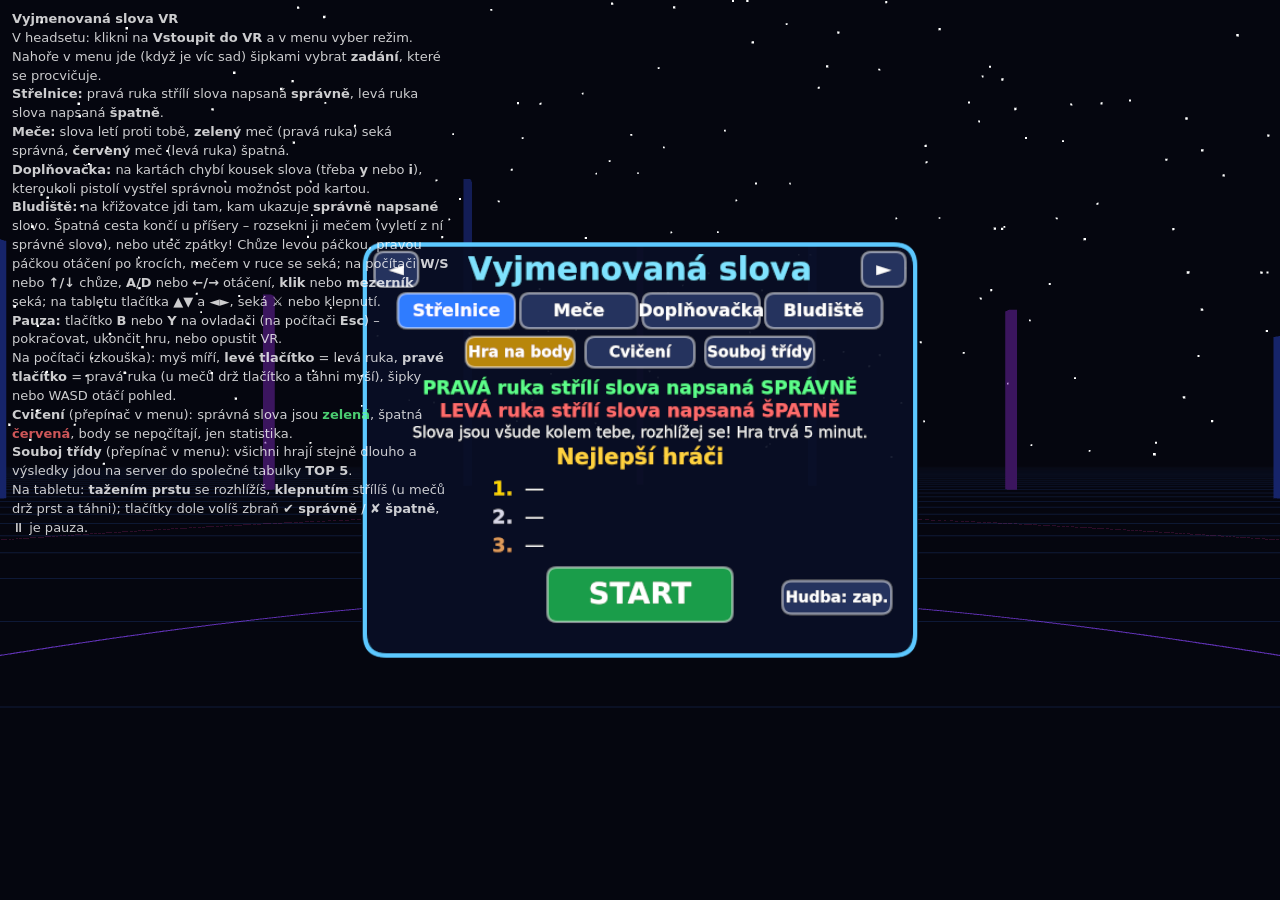
==== commit 2482af60: "Bludiště: portréty velkých matematiků u Malé násobilky 13 portrétů (Pýthagorás, Eukleidés, Archimédé" ====
--- a/web/index.html
+++ b/web/index.html
@@ -1495,7 +1495,7 @@
     gateOne: new THREE.MeshBasicMaterial({ color: 0x3d7bff, transparent: true, opacity: 0.22, side: THREE.DoubleSide, depthWrite: false }),
   };
 })();
-/* ---- portréty velikánů jazyka na zdech (volná díla; zdroje v portrety/ZDROJE.md) ---- */
+/* ---- portréty velikánů (jazyka, matematiky…) na zdech (volná díla; zdroje v portrety/ZDROJE.md a portrety-matematici/ZDROJE.md) ---- */
 // Které portréty visí, určuje sada ("portrety": [{ obrazek, jmeno, roky, popis }]); sada bez portrétů = holé zdi.
 const MZ_PORT = { list: [], bag: [], W: 0.8, gen: 0 };   // připravené portréty { mat, geo }, sáček pro losování bez opakování
 function makePortrait(p, img){
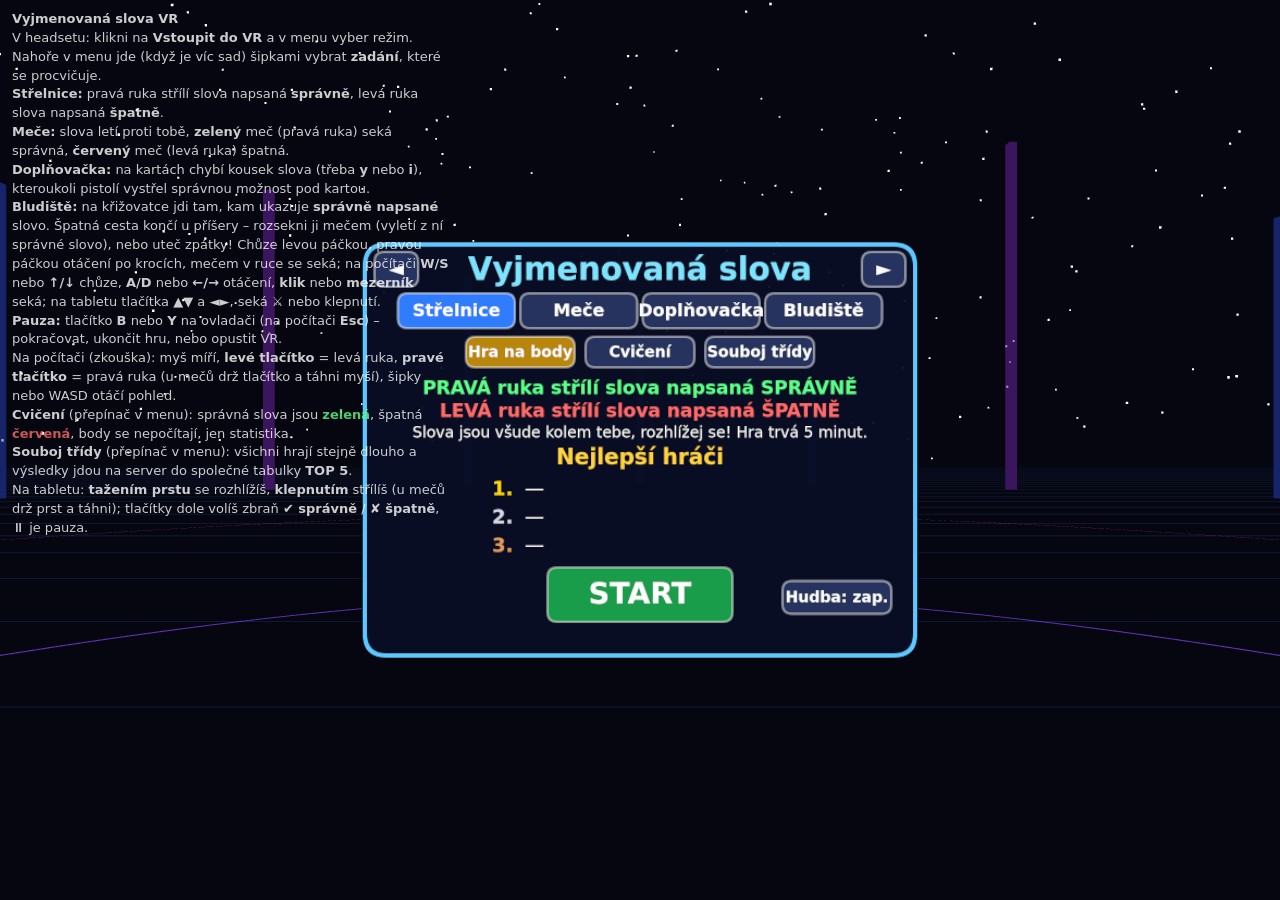
==== commit e08f02b4: "Sada Čínská slovíčka s přibaleným písmem pro znaky 128 slovíček pro začátečníky (znak + pinyin s tón" ====
--- a/web/index.html
+++ b/web/index.html
@@ -90,6 +90,14 @@
     fetch(`sady/${id}.json`, { cache: 'no-cache' }).then(r => r.json()).then(pripravSadu)
       .catch(e => { console.error(`sada ${id}:`, e); return null; })));
   for (const s of loaded) if (s){ if (s.chyby.length) console.warn(`sada ${s.id}:`, s.chyby); SADY.push(s); }
+  // Přibalené písmo sady (čínské znaky): headset nemusí mít vlastní. Text se kreslí na canvas, a ten na písmo
+  // nepočká, proto se musí načíst předem. unicode-range = písmo se použije jen pro znaky CJK, latinka zůstane systémová.
+  await Promise.all(SADY.filter(s => s.pismo).map(async s => {
+    try {
+      const ff = new FontFace(`Pismo-${s.id}`, `url(${s.pismo})`, { unicodeRange: 'U+2E80-9FFF, U+F900-FAFF, U+FF00-FFEF' });
+      document.fonts.add(await ff.load()); s.pismoRodina = `"Pismo-${s.id}", `;
+    } catch (e) { console.error(`písmo sady ${s.id}:`, e); }
+  }));
 })();
 if (!SADY.length){
   const h = document.getElementById('help'); h.hidden = false; h.textContent = 'Nepodařilo se načíst žádnou sadu zadání (sady/index.json).';
@@ -97,6 +105,9 @@
 }
 let sada = (() => { const want = new URLSearchParams(location.search).get('sada') || (() => { try { return localStorage.getItem('smartoped-vr-sada'); } catch { return null; } })();
   return SADY.find(s => s.id === want) || SADY[0]; })();
+// písmo textů na canvasu (slova, karty, menu)
+const FONT_ZAKLAD = 'system-ui, "Segoe UI", Roboto, Arial, sans-serif';
+let FONT = FONT_ZAKLAD;   // + přibalené písmo vybrané sady (nastavuje applySadaUi)
 /* ---- nápisy hry podle jazyka sady ("jazyk": "cs" | "sk"); neznámý jazyk = čeština ----
    Hodnota je text, nebo funkce (pro text s čísly). Chybějící klíč se vezme z češtiny. */
 const UI = {
@@ -185,6 +196,7 @@
   redrawPanel();
 }
 function applySadaUi(){
+  FONT = (sada.pismoRodina || '') + FONT_ZAKLAD;
   document.title = `${sada.nazev} VR`; document.documentElement.lang = sada.jazyk; document.getElementById('help-nazev').textContent = `${sada.nazev} VR`;
   const jaz = UI[sada.jazyk] ? sada.jazyk : 'cs';
   for (const el of document.querySelectorAll('#help [data-jazyk]')) el.classList.toggle('on', el.dataset.jazyk === jaz);
@@ -321,7 +333,6 @@
   g.lineTo(x+w,y+h-r); g.quadraticCurveTo(x+w,y+h,x+w-r,y+h); g.lineTo(x+r,y+h);
   g.quadraticCurveTo(x,y+h,x,y+h-r); g.lineTo(x,y+r); g.quadraticCurveTo(x,y,x+r,y); g.closePath();
 }
-const FONT = 'system-ui, "Segoe UI", Roboto, Arial, sans-serif';
 
 function makeLabel(text, { h=0.7, color='#ffffff', bg='rgba(8,16,40,0.82)', border='#7fd4ff', px=96 } = {}){
   const c = document.createElement('canvas'), g = c.getContext('2d');
@@ -1495,7 +1506,7 @@
     gateOne: new THREE.MeshBasicMaterial({ color: 0x3d7bff, transparent: true, opacity: 0.22, side: THREE.DoubleSide, depthWrite: false }),
   };
 })();
-/* ---- portréty velikánů (jazyka, matematiky…) na zdech (volná díla; zdroje v portrety/ZDROJE.md a portrety-matematici/ZDROJE.md) ---- */
+/* ---- portréty velikánů jazyka na zdech (volná díla; zdroje v portrety/ZDROJE.md) ---- */
 // Které portréty visí, určuje sada ("portrety": [{ obrazek, jmeno, roky, popis }]); sada bez portrétů = holé zdi.
 const MZ_PORT = { list: [], bag: [], W: 0.8, gen: 0 };   // připravené portréty { mat, geo }, sáček pro losování bez opakování
 function makePortrait(p, img){
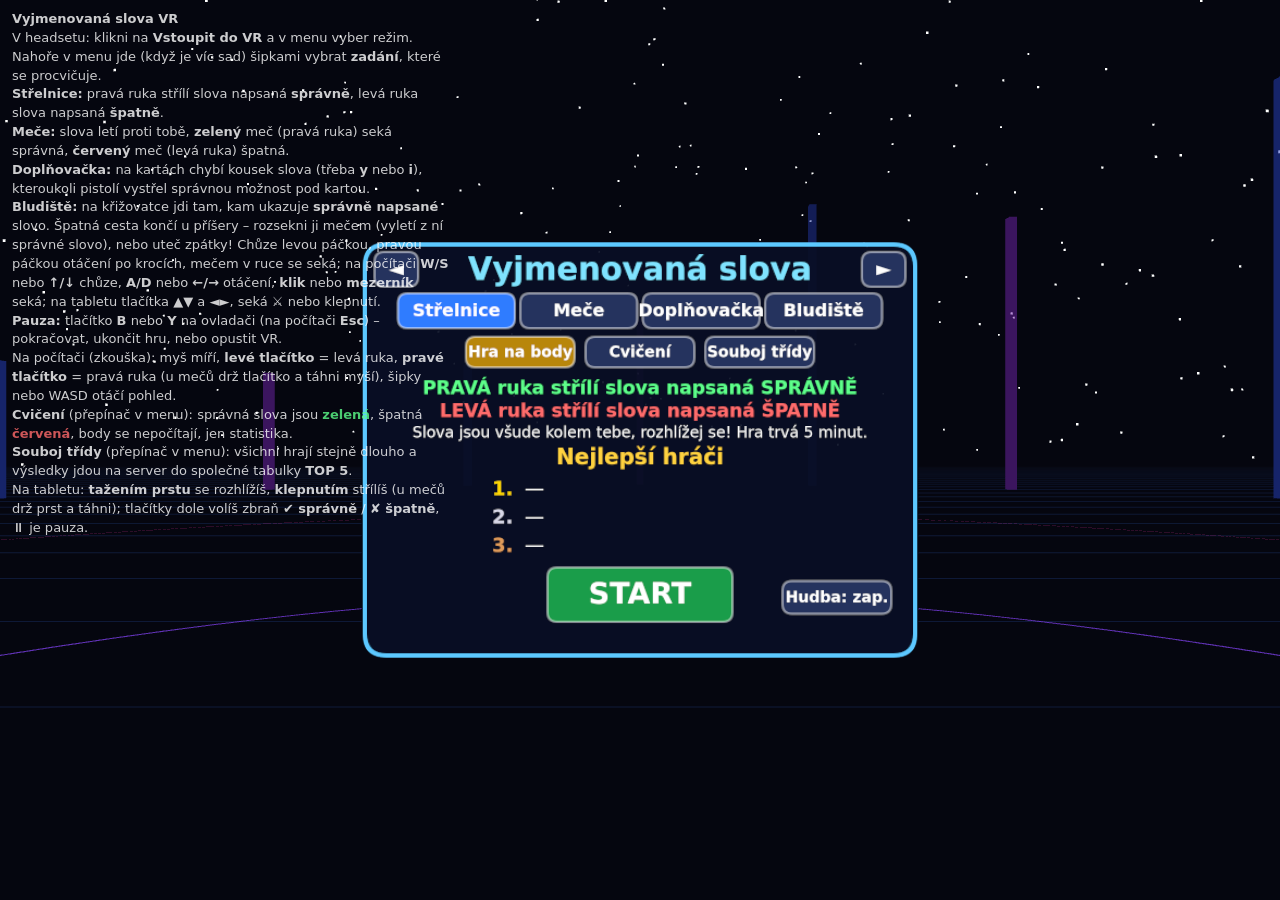
==== commit 44ea0260: "Merge main (angličtina, čínština) do PR s matematiky Co-Authored-By: Claude Opus 5.5 <noreply@anthro" ====
--- a/web/index.html
+++ b/web/index.html
@@ -1506,7 +1506,7 @@
     gateOne: new THREE.MeshBasicMaterial({ color: 0x3d7bff, transparent: true, opacity: 0.22, side: THREE.DoubleSide, depthWrite: false }),
   };
 })();
-/* ---- portréty velikánů jazyka na zdech (volná díla; zdroje v portrety/ZDROJE.md) ---- */
+/* ---- portréty velikánů (jazyka, matematiky…) na zdech (volná díla; zdroje v portrety/ZDROJE.md a portrety-matematici/ZDROJE.md) ---- */
 // Které portréty visí, určuje sada ("portrety": [{ obrazek, jmeno, roky, popis }]); sada bez portrétů = holé zdi.
 const MZ_PORT = { list: [], bag: [], W: 0.8, gen: 0 };   // připravené portréty { mat, geo }, sáček pro losování bez opakování
 function makePortrait(p, img){
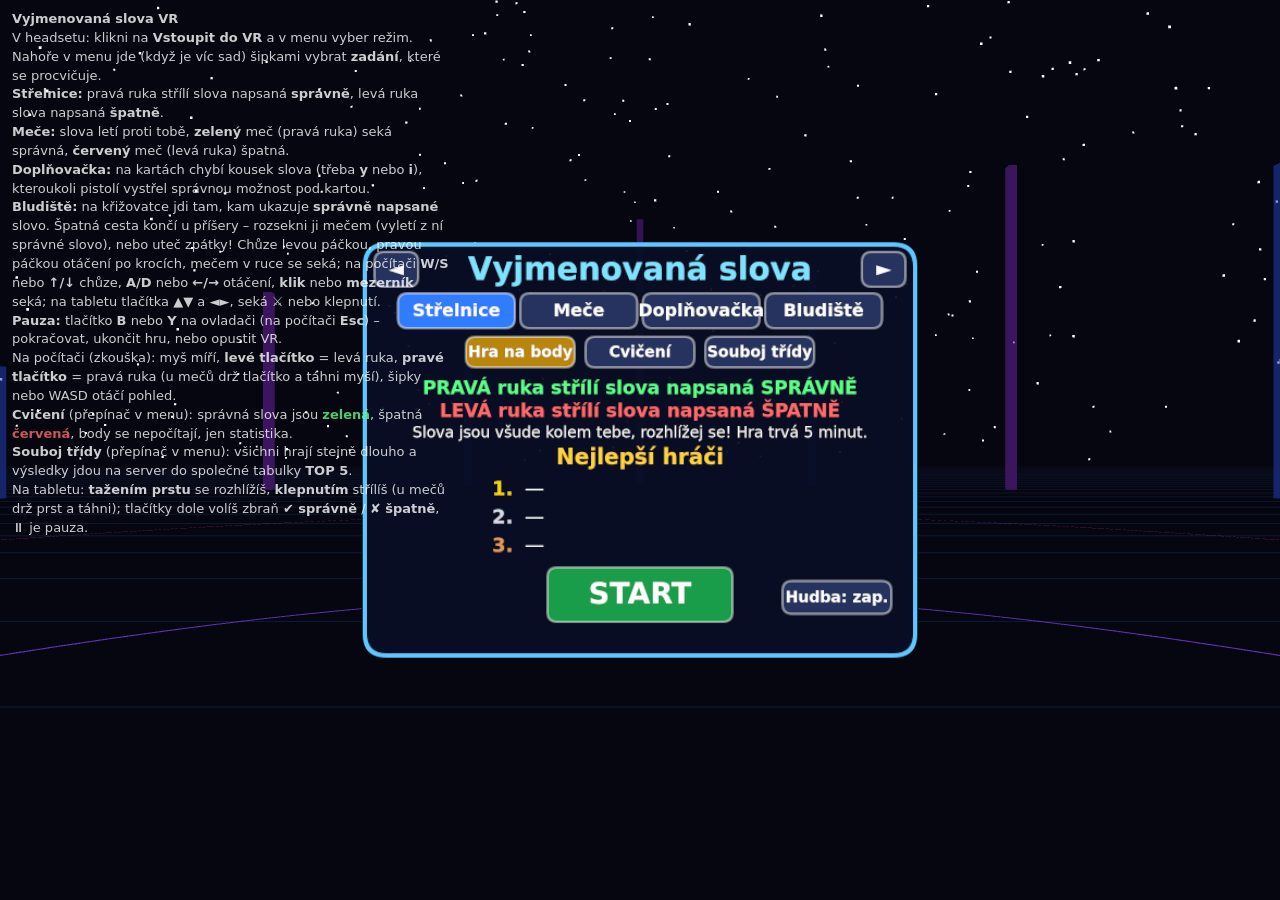
==== commit 5b7bdca4: "Merge main (angličtina, čínština) do PR se slovenským pravopisem Co-Authored-By: Claude Opus 5.5 <no" ====
--- a/web/index.html
+++ b/web/index.html
@@ -1506,7 +1506,7 @@
     gateOne: new THREE.MeshBasicMaterial({ color: 0x3d7bff, transparent: true, opacity: 0.22, side: THREE.DoubleSide, depthWrite: false }),
   };
 })();
-/* ---- portréty velikánů (jazyka, matematiky…) na zdech (volná díla; zdroje v portrety/ZDROJE.md a portrety-matematici/ZDROJE.md) ---- */
+/* ---- portréty velikánů jazyka na zdech (volná díla; zdroje v portrety/ZDROJE.md) ---- */
 // Které portréty visí, určuje sada ("portrety": [{ obrazek, jmeno, roky, popis }]); sada bez portrétů = holé zdi.
 const MZ_PORT = { list: [], bag: [], W: 0.8, gen: 0 };   // připravené portréty { mat, geo }, sáček pro losování bez opakování
 function makePortrait(p, img){
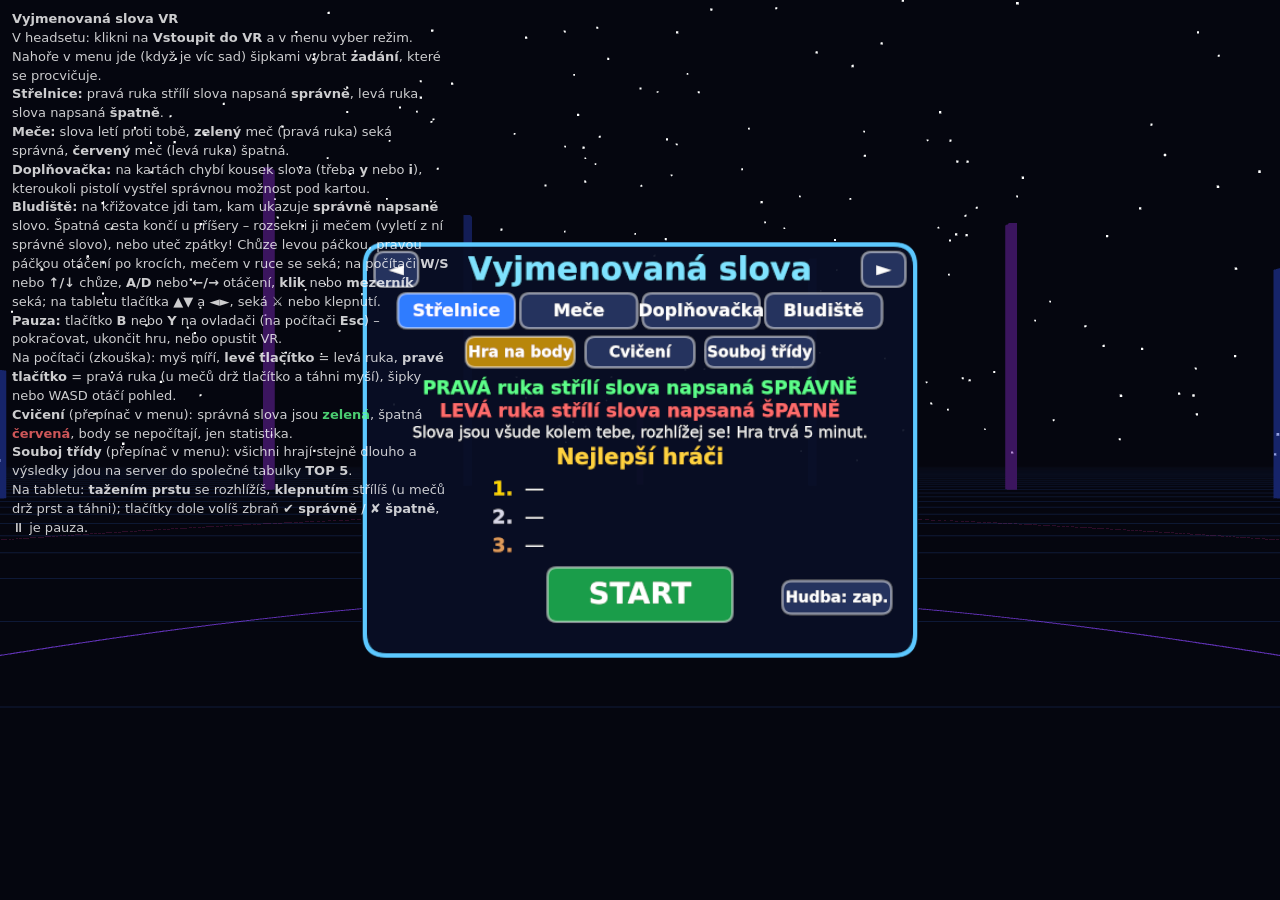
==== commit 4120c8fe: "Merge pull request #18 from michalmedvecky/claude/matematici-v-bludisti Bludiště: portréty velkých m" ====
--- a/web/index.html
+++ b/web/index.html
@@ -1506,7 +1506,7 @@
     gateOne: new THREE.MeshBasicMaterial({ color: 0x3d7bff, transparent: true, opacity: 0.22, side: THREE.DoubleSide, depthWrite: false }),
   };
 })();
-/* ---- portréty velikánů jazyka na zdech (volná díla; zdroje v portrety/ZDROJE.md) ---- */
+/* ---- portréty velikánů (jazyka, matematiky…) na zdech (volná díla; zdroje v portrety/ZDROJE.md a portrety-matematici/ZDROJE.md) ---- */
 // Které portréty visí, určuje sada ("portrety": [{ obrazek, jmeno, roky, popis }]); sada bez portrétů = holé zdi.
 const MZ_PORT = { list: [], bag: [], W: 0.8, gen: 0 };   // připravené portréty { mat, geo }, sáček pro losování bez opakování
 function makePortrait(p, img){
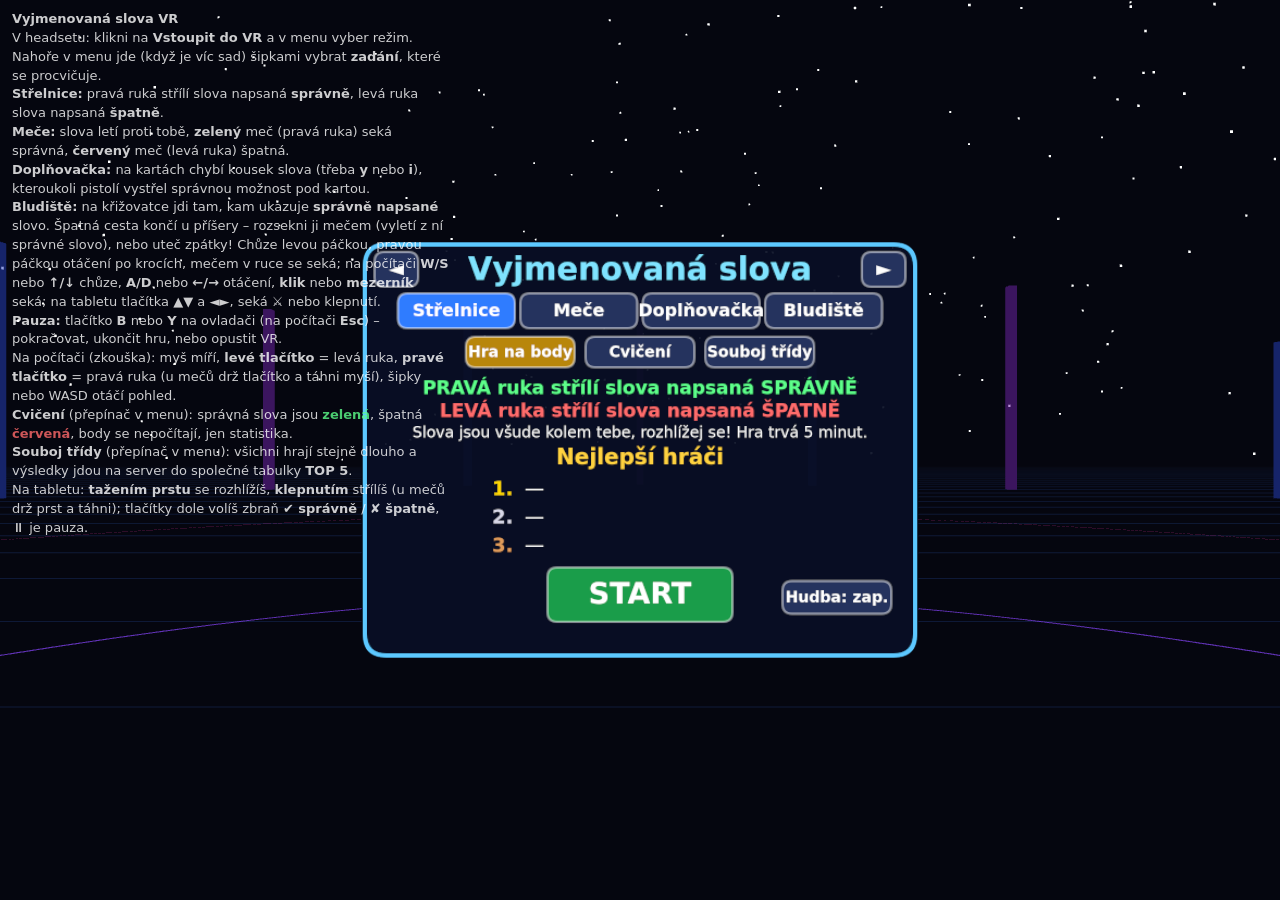
==== commit 92590b65: "Tabule chyb po hře + příkladové věty pro vyjmenovaná slova Po hře s chybou se ukáže zelená tabule „C" ====
--- a/web/index.html
+++ b/web/index.html
@@ -130,6 +130,7 @@
     pripojuji: 'Připojuji se k souboji…', posilam: 'Posílám výsledek…', nespojeno: 'Se serverem se nepodařilo spojit:',
     zkusitZnovu: 'Zkusit znovu', konecSouboje: 'Konec souboje!', misto: (n) => `${n}. místo`,
     spravneJe: (w) => `správně je: ${w}`, jeSpravne: (w) => `${w} je SPRÁVNĚ`,
+    coSeNepovedlo: 'Co se nepovedlo', tvojeVolba: 'Tvoje volba', oznacenoSpatne: '✘ označeno jako chyba', chybyN: (n) => `Chyby (${n})`, zpet: 'Zpět',
     pauza: 'Pauza', zbyva: 'zbývá', pokracovat: 'Pokračovat', ukoncitHru: 'Ukončit hru', nezapise: 'Ukončená hra se do tabulky nezapíše.',
     vrIn: 'Vstoupit do VR', vrOut: 'Ukončit VR', vrErr: 'Nepodařilo se spustit VR', dOk: '✔ správně', dBad: '✘ špatně', navod: 'Návod',
     klavesy: ['AÁBCČDĎEÉĚ', 'FGHIÍJKLMN', 'ŇOÓPQRŘSŠT', 'ŤUÚŮVWXYÝZ', 'Ž'],
@@ -153,6 +154,7 @@
     pripojuji: 'Pripájam sa k súboju…', posilam: 'Posielam výsledok…', nespojeno: 'So serverom sa nepodarilo spojiť:',
     zkusitZnovu: 'Skúsiť znova', konecSouboje: 'Koniec súboja!', misto: (n) => `${n}. miesto`,
     spravneJe: (w) => `správne je: ${w}`, jeSpravne: (w) => `${w} je SPRÁVNE`,
+    coSeNepovedlo: 'Čo sa nepodarilo', tvojeVolba: 'Tvoja voľba', oznacenoSpatne: '✘ označené ako chyba', chybyN: (n) => `Chyby (${n})`, zpet: 'Späť',
     pauza: 'Pauza', zbyva: 'zostáva', pokracovat: 'Pokračovať', ukoncitHru: 'Ukončiť hru', nezapise: 'Ukončená hra sa do tabuľky nezapíše.',
     vrIn: 'Vstúpiť do VR', vrOut: 'Ukončiť VR', vrErr: 'Nepodarilo sa spustiť VR', dOk: '✔ správne', dBad: '✘ nesprávne', navod: 'Návod',
     klavesy: ['AÁÄBCČDĎEÉ', 'FGHIÍJKLĹĽ', 'MNŇOÓÔPQRŔ', 'SŠTŤUÚVWXY', 'ÝZŽ'],
@@ -260,15 +262,22 @@
     startGame();
   }).catch(e => duelFail(e.message, startDuel));
 }
+let duelPending = null;   // už odeslaný výsledek souboje (posílá se hned po konci hry, ať lístek nevyprší nad tabulí chyb)
+function sendDuel(){
+  duelPending = api('souboj/konec', { rezim: mode, sada: sada.id, listek: duelTicket, jmeno: duelName, odpovedi: duelAnswers });
+  duelPending.catch(() => {});   // chybu zpracuje až submitDuel
+}
 function submitDuel(){
   state = 'sending'; duelMsg = L('posilam'); showPanel(drawDuelMsg);
-  api('souboj/konec', { rezim: mode, sada: sada.id, listek: duelTicket, jmeno: duelName, odpovedi: duelAnswers }).then(j => {
+  if (!duelPending) sendDuel();
+  const p = duelPending; duelPending = null;
+  p.then(j => {
     duelTicket = null; duelResult = j; (duelTop[duelKey()] || (duelTop[duelKey()] = {})).list = j.top;
     state = 'results'; showPanel(drawDuelResults);
   }).catch(e => duelFail(e.message, submitDuel));
 }
 function duelFail(msg, retry){ state = 'duelerr'; duelError = msg; duelRetry = retry; showPanel(drawDuelError); }
-function toMenu(){ state = 'menu'; duelTicket = null; showPanel(drawMenu); }
+function toMenu(){ state = 'menu'; duelTicket = null; duelPending = null; showPanel(drawMenu); }
 let nameThen = null;   // co udělat po zadání jména (souboj); null = zápis do místní tabulky rekordů
 function askName(then){ nameThen = then; state = 'name'; nameBuf = duelName; showPanel(drawNameEntry); }
 
@@ -564,8 +573,9 @@
 function redrawPanel(){
   buttons = [];
   const g = pg; g.clearRect(0,0,PW,PH);
-  roundRect(g, 6, 6, PW-12, PH-12, 40); g.fillStyle = 'rgba(8,14,36,0.93)'; g.fill();
-  g.lineWidth = 8; g.strokeStyle = '#5cc8ff'; g.stroke();
+  if (drawPanelFn?.tabule) drawChalkboard(g);
+  else { roundRect(g, 6, 6, PW-12, PH-12, 40); g.fillStyle = 'rgba(8,14,36,0.93)'; g.fill();
+    g.lineWidth = 8; g.strokeStyle = '#5cc8ff'; g.stroke(); }
   drawPanelFn && drawPanelFn(g);
   panelTex.needsUpdate = true;
 }
@@ -694,7 +704,7 @@
   const total = goodCount + badCount;
   const extra = mode === 'mece' || mode === 'karty' ? L('propasnuto', missCount) : mode === 'bludiste' ? L('krizovatek', mz.cur) : '';
   if (total || extra) txt(g, [total ? L('uspesnost', Math.round(goodCount/total*100)) : '', extra].filter(Boolean).join('  ·  '), PW/2, 565, { px: 26, weight: 'normal', color: '#bcd' });
-  exitVrButton(g);
+  exitVrButton(g); mistakesButton(g, 625);
   button(g, 'again', L('hratZnovu'), PW/2-200, 620, 400, 100, startGame, { color: '#1a9d4a', px: 48 });
 }
 function gameLenText(){ const t = duel ? duelCas : GAME_TIME; return duel ? L('soubojTrva', t >= 60 && t % 60 === 0 ? t/60 + ' min' : t + ' s') : t === 300 ? L('hra5') : L('hraTrva', t); }
@@ -739,7 +749,7 @@
   txt(g, `${L('nespravne')}: ${r.bad}`, 694, 470, { px: 40, color: '#ff6b6b' });
   button(g, 'again', L('hratZnovu'), PW/2-200, 520, 400, 90, startDuel, { color: '#1a9d4a', px: 44 });
   button(g, 'menu', 'Menu', PW/2-120, 630, 240, 64, toMenu, { color: '#25335e', px: 32 });
-  exitVrButton(g);
+  exitVrButton(g); mistakesButton(g, 630);
 }
 function drawPracticeResults(g){
   txt(g, L('konecCviceni'), PW/2, 80, { px: 64, color: '#7fe3ff' });
@@ -751,9 +761,86 @@
   const total = goodCount + badCount;
   const extra = [total ? L('uspesnost', Math.round(goodCount/total*100)) : '', mode === 'mece' || mode === 'karty' ? L('propasnuto', missCount) : mode === 'bludiste' ? L('krizovatek', mz.cur) : ''].filter(Boolean).join('  ·  ');
   if (extra) txt(g, extra, PW/2, 400, { px: 30, weight: 'normal', color: '#bcd' });
-  exitVrButton(g);
+  exitVrButton(g); mistakesButton(g, 625);
   button(g, 'again', L('cvicitZnovu'), PW/2-200, 500, 400, 100, startGame, { color: '#1a9d4a', px: 48 });
   button(g, 'menu', 'Menu', PW/2-120, 625, 240, 64, () => { state = 'menu'; showPanel(drawMenu); }, { color: '#25335e', px: 32 });
+}
+
+/* ================= TABULE CHYB (po hře) =================
+   Každá chyba: co hráč zvolil × správný tvar (rozhodující část podtržená) a příkladová věta, má-li ji sada ("vety").
+   Ve Střelnici a Mečích jde chybovat i obráceně: správně napsané slovo označené jako chyba (chosen = null). */
+let mistakes = [], mistakesBack = null, mistakesPage = 0;
+const optOf = (info, text) => text.slice(info.pre.length, text.length - info.post.length);   // zvolená možnost ze zobrazeného tvaru
+function noteMistake(info, chosen){
+  const m = mistakes.find(x => x.item === info.item && x.chosen === chosen);
+  if (m){ m.n++; return; }
+  const vs = sada.vety?.get(info.correct);
+  mistakes.push({ item: info.item, info, chosen, n: 1, veta: vs ? vs[Math.random()*vs.length | 0] : null });
+}
+const CHALK = { white: '#f3f1e7', yellow: '#ffe066', red: '#ff9c9c', green: '#a6f0b4', dim: '#b9cbbd' };
+function drawChalkboard(g){
+  roundRect(g, 4, 4, PW-8, PH-8, 22);
+  const wood = g.createLinearGradient(0, 0, 0, PH); wood.addColorStop(0, '#8d5d2e'); wood.addColorStop(1, '#5a3816');
+  g.fillStyle = wood; g.fill();
+  const board = g.createRadialGradient(PW/2, PH/2, 80, PW/2, PH/2, 640);
+  board.addColorStop(0, '#2f5b44'); board.addColorStop(1, '#1b372a');
+  g.fillStyle = board; g.fillRect(30, 30, PW-60, PH-60);
+  g.save(); g.globalAlpha = 0.035; g.fillStyle = '#fff';   // šmouhy po houbě (pevné, ať se při překreslení nehýbou)
+  for (const [x, y, rx, ry] of [[230,210,190,38],[720,330,230,48],[400,520,270,42],[830,610,150,34],[160,640,120,28]]){
+    g.beginPath(); g.ellipse(x, y, rx, ry, -0.08, 0, Math.PI*2); g.fill(); }
+  g.restore();
+  g.fillStyle = CHALK.white; g.fillRect(PW-210, PH-21, 54, 11); g.fillStyle = CHALK.yellow; g.fillRect(PW-140, PH-21, 40, 11);   // křídy na rámu
+}
+// text složený z barevných kousků { t, c, u (podtržení) }; celý se zmenší, aby se vešel do maxW
+function segs(g, parts, x, y, { px = 40, maxW = 400, align = 'center', weight = 'bold' } = {}){
+  const width = () => parts.reduce((s, p) => s + g.measureText(p.t).width, 0);
+  g.font = `${weight} ${px}px ${FONT}`;
+  while (px > 14 && width() > maxW){ px -= 2; g.font = `${weight} ${px}px ${FONT}`; }
+  const w = width(); let cx = align === 'center' ? x - w/2 : align === 'right' ? x - w : x;
+  g.textAlign = 'left'; g.textBaseline = 'middle';
+  for (const p of parts){
+    const pw = g.measureText(p.t).width; g.fillStyle = p.c; g.fillText(p.t, cx, y);
+    if (p.u) g.fillRect(cx, y + px*0.48, pw, Math.max(3, px/12));
+    cx += pw;
+  }
+}
+// "Babička b[y]dlí na vesnici." → kousky se zvýrazněnou částí v závorkách
+function vetaParts(s){ return s.split(/\[([^\]]*)\]/).map((t, i) => ({ t, c: i % 2 ? CHALK.yellow : CHALK.dim, u: i % 2 === 1 })).filter(p => p.t); }
+function drawMistakes(g){
+  const withVety = mistakes.some(m => m.veta);
+  const per = withVety ? 5 : 7, rowH = withVety ? 98 : 66, pages = Math.max(1, Math.ceil(mistakes.length/per));
+  mistakesPage = Math.min(mistakesPage, pages - 1);
+  g.save(); g.shadowColor = 'rgba(255,255,255,0.35)'; g.shadowBlur = 3;   // křída
+  txt(g, L('coSeNepovedlo'), PW/2, 80, { px: 54, color: CHALK.yellow });
+  txt(g, L('tvojeVolba'), 270, 140, { px: 28, color: CHALK.dim, weight: 'normal' });
+  txt(g, L('spravne'), 750, 140, { px: 28, color: CHALK.dim, weight: 'normal' });
+  g.fillStyle = 'rgba(243,241,231,0.35)'; g.fillRect(70, 162, PW-140, 3);
+  mistakes.slice(mistakesPage*per, (mistakesPage + 1)*per).forEach((m, i) => {
+    const it = m.info, y = 204 + i*rowH;
+    const left = m.chosen === null ? [{ t: L('oznacenoSpatne'), c: CHALK.red }]
+      : [{ t: '✘ ', c: CHALK.red }, { t: it.pre, c: CHALK.white }, { t: m.chosen, c: CHALK.red, u: true }, { t: it.post, c: CHALK.white }];
+    segs(g, left, 270, y, { px: 40, maxW: 410 });
+    segs(g, [{ t: '→', c: CHALK.dim }], 510, y, { px: 40, maxW: 60 });
+    const right = [{ t: '✔ ', c: CHALK.green }, { t: it.pre, c: CHALK.white }, { t: it.answer, c: CHALK.yellow, u: true }, { t: it.post, c: CHALK.white }];
+    if (m.n > 1) right.push({ t: `  ×${m.n}`, c: CHALK.dim });
+    segs(g, right, 750, y, { px: 40, maxW: 410 });
+    if (m.veta) segs(g, vetaParts(m.veta), PW/2, y + 43, { px: 30, maxW: PW - 150, weight: 'normal' });
+  });
+  g.restore();
+  if (pages > 1){
+    button(g, 'ch-prev', '◄', 70, 664, 90, 68, () => { mistakesPage = (mistakesPage + pages - 1) % pages; redrawPanel(); }, { color: '#244b37', px: 36 });
+    txt(g, `${mistakesPage + 1} / ${pages}`, 230, 698, { px: 32, color: CHALK.white });
+    button(g, 'ch-next', '►', 300, 664, 90, 68, () => { mistakesPage = (mistakesPage + 1) % pages; redrawPanel(); }, { color: '#244b37', px: 36 });
+  }
+  button(g, 'ch-dal', mistakesBack ? L('zpet') : L('pokracovat') + ' ►', PW-370, 660, 310, 76, () => {
+    if (mistakesBack){ const b = mistakesBack; mistakesBack = null; showPanel(b); } else afterGame();
+  }, { color: '#1a7d3e', px: 38 });
+}
+drawMistakes.tabule = true;
+function mistakesButton(g, y){   // na obrazovce výsledků: znovu otevřít tabuli chyb
+  if (!mistakes.length) return;
+  button(g, 'chyby', L('chybyN', mistakes.reduce((s, m) => s + m.n, 0)), PW-250, y, 200, 60,
+    () => { mistakesBack = drawPanelFn; mistakesPage = 0; showPanel(drawMistakes); }, { color: '#2f5b44', px: 28 });
 }
 
 /* ================= HUD (čas + skóre před očima) ================= */
@@ -936,6 +1023,7 @@
     sfx.good(); haptic?.(0.8, 80);
   } else {
     score += SCORE_BAD; badCount++;
+    noteMistake(c.info, option);
     burst(c.mesh.position, 0xff3030, 30, 2);
     floatText(L('spravneJe', c.info.correct), top, '#ffffff', 2.6, 0.45);
     // příšera vyskočí vedle karty, ať je pořád vidět doplněné správné písmeno
@@ -990,7 +1078,7 @@
   for (const b of [...blocks]) removeBlock(b);
   for (const c of [...cards]) removeCard(c);
   gameTime = duel ? duelCas : GAME_TIME;
-  score = 0; goodCount = 0; badCount = 0; missCount = 0; timeLeft = gameTime; spawnTimer = 0; lastTick = -1; hudKey = '';
+  score = 0; goodCount = 0; badCount = 0; missCount = 0; mistakes = []; timeLeft = gameTime; spawnTimer = 0; lastTick = -1; hudKey = '';
   hidePanel(); hud.visible = true; state = 'playing';
   if (mode === 'bludiste') startMaze(); else leaveMaze();
   if (mode === 'mece'){ setTrackFrame(); spawnTimer = 0.6; }
@@ -1015,7 +1103,7 @@
   music.resume();
 }
 function quitGame(){   // ukončí rozehranou hru bez zápisu skóre a vrátí se do menu
-  duelTicket = null;
+  duelTicket = null; duelPending = null;
   for (const w of [...words]) removeWord(w);
   for (const c of [...cards]) removeCard(c);
   for (const b of [...blocks]) removeBlock(b);
@@ -1038,10 +1126,15 @@
   sfx.end();
   music.stop();
   setTimeout(() => {
-    if (duel && duelTicket) return submitDuel();
-    if (!practice && qualifies(score)){ state = 'name'; nameBuf = ''; showPanel(drawNameEntry); }
-    else { state = 'results'; lastRank = -1; showPanel(drawResults); }
+    if (duel && duelTicket) sendDuel();   // výsledek souboje se posílá hned, i když se dítě dívá na tabuli chyb
+    if (mistakes.length){ state = 'chyby'; mistakesBack = null; mistakesPage = 0; showPanel(drawMistakes); }
+    else afterGame();
   }, 1200);
+}
+function afterGame(){   // po tabuli chyb: souboj → výsledek ze serveru, jinak zápis rekordu nebo výsledky
+  if (duel && (duelPending || duelTicket)) return submitDuel();
+  if (!practice && qualifies(score)){ state = 'name'; nameBuf = ''; showPanel(drawNameEntry); }
+  else { state = 'results'; lastRank = -1; showPanel(drawResults); }
 }
 
 /* ================= EFEKTY ================= */
@@ -1186,6 +1279,7 @@
     sfx.good(); haptic?.(0.8, 80);
   } else {
     w.phase = 'bad'; score += SCORE_BAD; badCount++;
+    noteMistake(w.info, w.correct ? null : optOf(w.info, w.info.wrong));
     burst(w.mesh.position, 0xff3030, 30, 2);
     w.mesh.material.color.set(0xff6060);
     const msg = w.correct ? L('jeSpravne', w.info.correct) : L('spravneJe', w.info.correct);
@@ -1417,6 +1511,7 @@
     sfx.good(); r.haptic?.(0.8, 80);
   } else {
     score += SCORE_BAD; badCount++;
+    noteMistake(b.info, b.correct ? null : optOf(b.info, b.info.wrong));
     burst(wp, 0xff3030, 30, 1.2, { size: 0.045, ring: 0.8 });
     const msg = b.correct ? L('jeSpravne', b.info.correct) : L('spravneJe', b.info.correct);
     floatText(msg, track.localToWorld(new THREE.Vector3(0, headY + 0.55, -3.2)), '#ffffff', 2.6, 0.35);
@@ -1825,6 +1920,7 @@
   J.status = 'wrong'; J.wasWrong = true;
   logDuel(J.info.wrong, 'R');
   score += SCORE_BAD; badCount++;
+  noteMistake(J.info, optOf(J.info, J.info.wrong));
   sfx.bad(); mzHaptic(0.6, 150);
   mzSpawnMonster(J);
 }
@@ -2154,7 +2250,7 @@
 initVR();
 
 /* ================= HLAVNÍ SMYČKA ================= */
-window.__vs = { SADY, setSada, startDuel, get sada(){ return sada; }, mz, mzPlace, MZ_PORT, MZ_PLAQUE, dolly, words, blocks, cards, pauseGame, resumeGame, quitGame, rigs, track, camera, mouseHeld, setMode, setPractice, setDuel, setScoring, startGame, get practice(){ return practice; }, get duel(){ return duel; }, get duelAnswers(){ return duelAnswers; }, get duelResult(){ return duelResult; }, get mode(){ return mode; }, get state(){ return state; }, get score(){ return score; }, get good(){ return goodCount; }, get bad(){ return badCount; } }; // pro testování
+window.__vs = { SADY, setSada, startDuel, get sada(){ return sada; }, mz, mzPlace, MZ_PORT, MZ_PLAQUE, dolly, words, blocks, cards, pauseGame, resumeGame, quitGame, rigs, track, camera, mouseHeld, setMode, setPractice, setDuel, setScoring, startGame, get practice(){ return practice; }, get duel(){ return duel; }, get duelAnswers(){ return duelAnswers; }, get duelResult(){ return duelResult; }, get mode(){ return mode; }, get state(){ return state; }, get score(){ return score; }, get good(){ return goodCount; }, get bad(){ return badCount; }, get mistakes(){ return mistakes; }, noteMistake }; // pro testování
 track.visible = mode === 'mece';
 showPanel(drawMenu);
 const clock = new THREE.Clock();
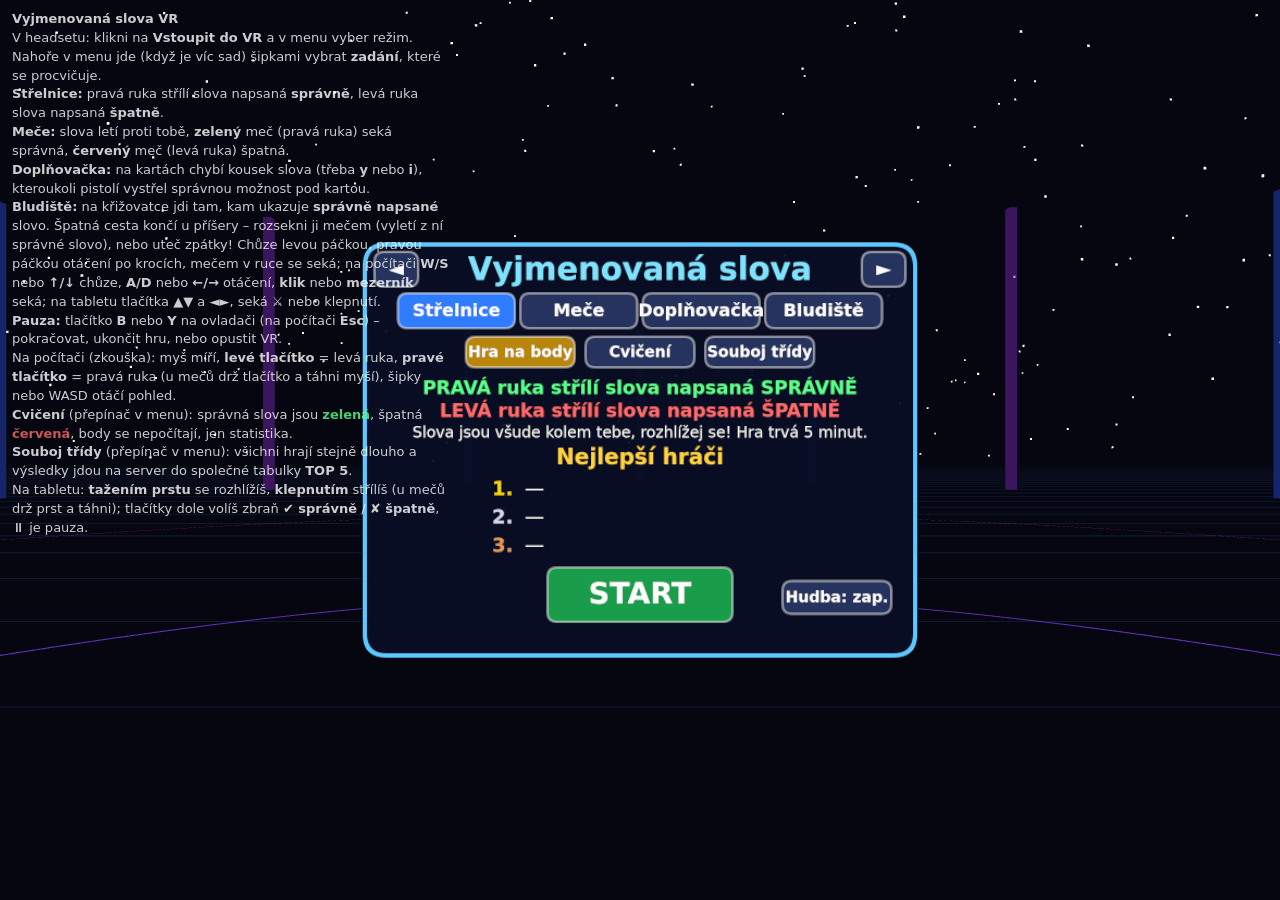
==== commit 12340345: "Přísloví a pranostiky: dvě nové sady (význam, doplň slovo) a zalamování dlouhých textů ve hře Sady p" ====
--- a/web/index.html
+++ b/web/index.html
@@ -343,21 +343,41 @@
   g.quadraticCurveTo(x,y+h,x,y+h-r); g.lineTo(x,y+r); g.quadraticCurveTo(x,y,x+r,y); g.closePath();
 }
 
+// Dlouhý text ze sady (přísloví a jeho význam) se zalomí do řádků. "\n" v položce = vždy nový řádek,
+// jinak se láme jen text delší než WRAP_AT písma (krátká slova a spojení zůstávají na jednom řádku jako dřív).
+const WRAP_AT = 24, WRAP_W = 17, LINE_K = 0.62;   // v násobcích velikosti písma; LINE_K = výška řádku víceřádkového textu vůči jednořádkovému
+function wrapLines(g, text, px, force = false){
+  text = String(text);
+  if (!force && !text.includes('\n') && g.measureText(text).width <= px*WRAP_AT) return [text];
+  const out = [];
+  for (const para of text.split('\n')){
+    let line = '';
+    for (const word of para.split(' ')){
+      const t = line ? line + ' ' + word : word;
+      if (line && g.measureText(t).width > px*WRAP_W){ out.push(line); line = word; } else line = t;
+    }
+    out.push(line);
+  }
+  return out;
+}
+const oneLine = (s) => String(s).replace(/\s*\n\s*/g, ' ');   // text na místa, kde se nezalamuje
 function makeLabel(text, { h=0.7, color='#ffffff', bg='rgba(8,16,40,0.82)', border='#7fd4ff', px=96 } = {}){
   const c = document.createElement('canvas'), g = c.getContext('2d');
   const f = `bold ${px}px ${FONT}`; g.font = f;
-  const tw = Math.ceil(g.measureText(text).width), pad = px*0.45;
-  c.width = tw + pad*2; c.height = Math.round(px*1.45);
+  const lines = wrapLines(g, text, px), lh = px*1.15;
+  const tw = Math.ceil(Math.max(...lines.map(l => g.measureText(l).width))), pad = px*0.45;
+  c.width = tw + pad*2; c.height = Math.round(px*1.45 + lh*(lines.length - 1));
   g.font = f;
   if (bg){ roundRect(g, 4, 4, c.width-8, c.height-8, px*0.35); g.fillStyle = bg; g.fill();
     if (border){ g.lineWidth = 6; g.strokeStyle = border; g.stroke(); } }
   g.fillStyle = color; g.textAlign = 'center'; g.textBaseline = 'middle';
-  g.fillText(text, c.width/2, c.height/2 + px*0.04);
+  lines.forEach((l, i) => g.fillText(l, c.width/2, c.height/2 + px*0.04 + (i - (lines.length - 1)/2)*lh));
   const tex = new THREE.CanvasTexture(c); tex.colorSpace = THREE.SRGBColorSpace; tex.anisotropy = 4;
   const mat = new THREE.MeshBasicMaterial({ map: tex, transparent: true, opacity: 0, depthWrite: false, fog: false });
+  if (lines.length > 1) h *= LINE_K * c.height / (px*1.45);   // víc řádků: menší písmo, ať text není obří
   const w = h * c.width / c.height;
   const mesh = new THREE.Mesh(new THREE.PlaneGeometry(w, h), mat);
-  mesh.userData.w = w;
+  mesh.userData.w = w; mesh.userData.h = h;
   return mesh;
 }
 function disposeMesh(m){ for (const c of [...m.children]) if (c.isMesh) disposeMesh(c); m.geometry.dispose(); if (m.material.map) m.material.map.dispose(); m.material.dispose(); }
@@ -806,17 +826,20 @@
 }
 // "Babička b[y]dlí na vesnici." → kousky se zvýrazněnou částí v závorkách
 function vetaParts(s){ return s.split(/\[([^\]]*)\]/).map((t, i) => ({ t, c: i % 2 ? CHALK.yellow : CHALK.dim, u: i % 2 === 1 })).filter(p => p.t); }
+// dlouhá položka (přísloví, význam) se na tabuli nevejde vedle sebe → řádky pod sebou
+const longMistake = (m) => /\n/.test(m.info.correct) || m.info.correct.length > 40;
 function drawMistakes(g){
-  const withVety = mistakes.some(m => m.veta);
-  const per = withVety ? 5 : 7, rowH = withVety ? 98 : 66, pages = Math.max(1, Math.ceil(mistakes.length/per));
+  const withVety = mistakes.some(m => m.veta), long = mistakes.some(longMistake);
+  const per = long ? 3 : withVety ? 5 : 7, rowH = long ? 150 : withVety ? 98 : 66, pages = Math.max(1, Math.ceil(mistakes.length/per));
   mistakesPage = Math.min(mistakesPage, pages - 1);
   g.save(); g.shadowColor = 'rgba(255,255,255,0.35)'; g.shadowBlur = 3;   // křída
   txt(g, L('coSeNepovedlo'), PW/2, 80, { px: 54, color: CHALK.yellow });
-  txt(g, L('tvojeVolba'), 270, 140, { px: 28, color: CHALK.dim, weight: 'normal' });
-  txt(g, L('spravne'), 750, 140, { px: 28, color: CHALK.dim, weight: 'normal' });
+  if (!long){ txt(g, L('tvojeVolba'), 270, 140, { px: 28, color: CHALK.dim, weight: 'normal' });
+    txt(g, L('spravne'), 750, 140, { px: 28, color: CHALK.dim, weight: 'normal' }); }
   g.fillStyle = 'rgba(243,241,231,0.35)'; g.fillRect(70, 162, PW-140, 3);
   mistakes.slice(mistakesPage*per, (mistakesPage + 1)*per).forEach((m, i) => {
     const it = m.info, y = 204 + i*rowH;
+    if (long){ drawLongMistake(g, m, y - 14); return; }
     const left = m.chosen === null ? [{ t: L('oznacenoSpatne'), c: CHALK.red }]
       : [{ t: '✘ ', c: CHALK.red }, { t: it.pre, c: CHALK.white }, { t: m.chosen, c: CHALK.red, u: true }, { t: it.post, c: CHALK.white }];
     segs(g, left, 270, y, { px: 40, maxW: 410 });
@@ -837,6 +860,20 @@
   }, { color: '#1a7d3e', px: 38 });
 }
 drawMistakes.tabule = true;
+function drawLongMistake(g, m, y){
+  const it = m.info, o = { px: 34, maxW: PW - 150, align: 'left' }, x = 75, n = m.n > 1 ? [{ t: `  ×${m.n}`, c: CHALK.dim }] : [];
+  if (/\n/.test(it.pre) && !it.post.trim()){   // položka „přísloví\n[význam]“: nahoře přísloví, pod ním zvolený a správný význam
+    segs(g, [{ t: oneLine(it.pre).replace(/[\s=→:]+$/, ''), c: CHALK.white }, ...n], x, y, o);
+    segs(g, m.chosen === null ? [{ t: L('oznacenoSpatne'), c: CHALK.red }] : [{ t: '✘ ', c: CHALK.red }, { t: m.chosen, c: CHALK.red, u: true }], x, y + 44, o);
+    segs(g, [{ t: '✔ ', c: CHALK.green }, { t: it.answer, c: CHALK.yellow, u: true }], x, y + 88, o);
+    return;
+  }
+  const pre = oneLine(it.pre), post = oneLine(it.post);
+  segs(g, m.chosen === null ? [{ t: L('oznacenoSpatne'), c: CHALK.red }]
+    : [{ t: '✘ ', c: CHALK.red }, { t: pre, c: CHALK.white }, { t: m.chosen, c: CHALK.red, u: true }, { t: post, c: CHALK.white }], x, y, o);
+  segs(g, [{ t: '✔ ', c: CHALK.green }, { t: pre, c: CHALK.white }, { t: it.answer, c: CHALK.yellow, u: true }, { t: post, c: CHALK.white }, ...n], x, y + 44, o);
+  if (m.veta) segs(g, vetaParts(m.veta), x, y + 88, { px: 30, maxW: PW - 150, align: 'left', weight: 'normal' });
+}
 function mistakesButton(g, y){   // na obrazovce výsledků: znovu otevřít tabuli chyb
   if (!mistakes.length) return;
   button(g, 'chyby', L('chybyN', mistakes.reduce((s, m) => s + m.n, 0)), PW-250, y, 200, 60,
@@ -889,15 +926,15 @@
   const mesh = makeLabel(text, practice
     ? { h: 0.75, color: isCorrect ? PRACTICE_COLOR.good : PRACTICE_COLOR.bad, bg: isCorrect ? PRACTICE_COLOR.goodBg : PRACTICE_COLOR.badBg, border: isCorrect ? PRACTICE_COLOR.good : PRACTICE_COLOR.bad }
     : { h: 0.75, border: null });
-  const ring = makeTimerRing(mesh.userData.w, 0.75); mesh.add(ring);
-  const w = mesh.userData.w;
+  const ring = makeTimerRing(mesh.userData.w, mesh.userData.h); mesh.add(ring);
+  const w = mesh.userData.w, h = mesh.userData.h;
   for (let attempt = 0; attempt < 30; attempt++){
     const a = Math.random()*Math.PI*2, dist = 9 + Math.random()*4, y = 0.9 + Math.random()*4.6;
     const pos = new THREE.Vector3(Math.cos(a)*dist, y, Math.sin(a)*dist);
     let ok = true;
     for (const o of words){
       const op = o.mesh.position;
-      if (Math.abs(op.y - y) > 1.0) continue;
+      if (Math.abs(op.y - y) > (h + o.mesh.userData.h)/2 + 0.25) continue;
       let da = Math.abs(Math.atan2(op.z, op.x) - a); if (da > Math.PI) da = 2*Math.PI - da;
       const arc = da * Math.min(dist, Math.hypot(op.x, op.z));
       if (arc < (w + o.mesh.userData.w)/2 + 0.4){ ok = false; break; }
@@ -927,56 +964,85 @@
   cardBase = { x: p.x, z: p.z, a: Math.atan2(d.z, d.x), y: renderer.xr.isPresenting ? Math.min(2.0, Math.max(1.0, p.y)) : 1.6 };
 }
 const CARD_BTN_GAP = 0.22;
-function makeCardButton(label, hint = null){   // hint: null | 'good' | 'bad' (cvičení); písmeno = čtverec, slovo = širší tlačítko
+function makeCardButton(label, hint = null){   // hint: null | 'good' | 'bad' (cvičení); písmeno = čtverec, slovo = širší tlačítko, dlouhý význam = víc řádků
   const c = document.createElement('canvas'), g = c.getContext('2d'), px = [...label].length <= 2 ? 130 : 92;
   g.font = `bold ${px}px ${FONT}`;
-  c.width = Math.max(192, Math.ceil(g.measureText(label).width + 70)); c.height = 192;
-  roundRect(g, 8, 8, c.width - 16, 176, 34); g.fillStyle = hint === 'good' ? '#15803d' : hint === 'bad' ? '#b91c1c' : '#1d5bd8'; g.fill();
+  const lines = wrapLines(g, label, px), lh = px*1.1;
+  c.width = Math.max(192, Math.ceil(Math.max(...lines.map(l => g.measureText(l).width)) + 70)); c.height = Math.round(192 + lh*(lines.length - 1));
+  roundRect(g, 8, 8, c.width - 16, c.height - 16, 34); g.fillStyle = hint === 'good' ? '#15803d' : hint === 'bad' ? '#b91c1c' : '#1d5bd8'; g.fill();
   g.lineWidth = 8; g.strokeStyle = hint === 'good' ? '#5dff8a' : hint === 'bad' ? '#ff8a8a' : '#bfe6ff'; g.stroke();
-  g.font = `bold ${px}px ${FONT}`; g.fillStyle = '#fff'; g.textAlign = 'center'; g.textBaseline = 'middle'; g.fillText(label, c.width/2, 104);
+  g.font = `bold ${px}px ${FONT}`; g.fillStyle = '#fff'; g.textAlign = 'center'; g.textBaseline = 'middle';
+  lines.forEach((l, i) => g.fillText(l, c.width/2, 104 + i*lh));
   const tex = new THREE.CanvasTexture(c); tex.colorSpace = THREE.SRGBColorSpace; tex.anisotropy = 4;
-  const w = CARD_BTN * c.width / 192;
-  const m = new THREE.Mesh(new THREE.PlaneGeometry(w, CARD_BTN),
+  const k = lines.length > 1 ? 0.75 : 1;   // víceřádkové tlačítko o něco menším písmem
+  const w = k*CARD_BTN * c.width / 192, h = k*CARD_BTN * c.height / 192;
+  const m = new THREE.Mesh(new THREE.PlaneGeometry(w, h),
     new THREE.MeshBasicMaterial({ map: tex, transparent: true, opacity: 0, depthWrite: false, fog: false }));
-  m.renderOrder = 1; m.userData.w = w;
+  m.renderOrder = 1; m.userData.w = w; m.userData.h = h;
   return m;
 }
 function makeCard(info){
   const px = 100, f = `bold ${px}px ${FONT}`, c = document.createElement('canvas'), g = c.getContext('2d');
   // tlačítka s možnostmi (pořadí určuje sada, u vyjmenovaných vždy y vlevo, i vpravo)
   const btnMeshes = info.options.map(o => makeCardButton(o, practice ? (o === info.answer ? 'good' : 'bad') : null));
-  const btnsW = btnMeshes.reduce((s, m) => s + m.userData.w, 0) + CARD_BTN_GAP*(btnMeshes.length - 1);
+  let btnsW = btnMeshes.reduce((s, m) => s + m.userData.w, 0) + CARD_BTN_GAP*(btnMeshes.length - 1);
+  const stack = btnsW > 3.2;   // dlouhé možnosti (význam přísloví) pod sebe
+  if (stack) btnsW = Math.max(...btnMeshes.map(m => m.userData.w));
   g.font = f;
   const optW = Math.max(...info.options.map(o => g.measureText(o).width));
-  const preW = g.measureText(info.pre).width, postW = g.measureText(info.post).width, gapW = Math.max(px*0.78, optW + px*0.3), padX = px*0.5;
-  const textW = preW + gapW + postW + (info.pre ? px*0.06 : 0) + (info.post ? px*0.06 : 0);
-  c.width = Math.ceil(Math.max(textW + padX*2, 1.5*CARD_K, (btnsW + 0.3)*CARD_K)); c.height = Math.round(CARD_H*CARD_K);
-  const rowY = c.height*0.27;
-  const gx = (c.width - textW)/2 + preW + (info.pre ? px*0.06 : 0);   // levý okraj čtverečku
+  const longOpt = optW > px*7;   // odpověď je celá věta: v okénku jen „?“, po zásahu ✔ / ✘
+  const gapW = longOpt ? px*1.4 : Math.max(px*0.78, optW + px*0.3), padX = px*0.5, sp = px*0.06;
+  // řádky textu: { pre, post, blank } – okénko je v jednom z nich; krátká položka = jediný řádek jako dřív
+  const oneRow = !(info.pre + info.post).includes('\n') && g.measureText(info.pre + info.post).width + gapW <= px*WRAP_AT;
+  let rows;
+  if (oneRow) rows = [{ pre: info.pre, post: info.post, blank: true }];
+  else {
+    const preL = wrapLines(g, info.pre, px, true), postL = wrapLines(g, info.post, px, true);
+    const mPre = preL.pop(), mPost = postL.shift();
+    rows = preL.map(t => ({ pre: t, post: '', blank: false }));
+    if (g.measureText(mPre + mPost).width + gapW > px*(WRAP_W + 3)){ rows.push({ pre: mPre, post: '', blank: false }); rows.push({ pre: '', post: mPost, blank: true }); }
+    else rows.push({ pre: mPre, post: mPost, blank: true });
+    rows.push(...postL.map(t => ({ pre: t, post: '', blank: false })));
+    rows = rows.filter(r => r.blank || r.pre.trim() || r.post.trim());
+  }
+  const rowW = (r) => r.blank ? g.measureText(r.pre).width + gapW + g.measureText(r.post).width + (r.pre ? sp : 0) + (r.post ? sp : 0) : g.measureText(r.pre).width;
+  const textW = Math.max(...rows.map(rowW)), lh = px*1.2;
+  const btnAreaH = stack ? btnMeshes.reduce((s, m) => s + m.userData.h, 0) + 0.12*(btnMeshes.length - 1) : Math.max(...btnMeshes.map(m => m.userData.h));
+  const H = oneRow && !stack ? CARD_H : 0.2 + rows.length*lh/CARD_K + 0.16 + btnAreaH + 0.1;
+  c.width = Math.ceil(Math.max(textW + padX*2, 1.5*CARD_K, (btnsW + 0.3)*CARD_K)); c.height = Math.round(H*CARD_K);
+  const row0 = oneRow && !stack ? c.height*0.27 : 0.2*CARD_K + lh*0.42;
   function redraw(fill){   // fill: null | { ok: bool }
     g.clearRect(0, 0, c.width, c.height);
     roundRect(g, 4, 4, c.width-8, c.height-8, 40);
     g.fillStyle = fill ? (fill.ok ? 'rgba(10,60,30,0.92)' : 'rgba(70,10,16,0.92)') : 'rgba(10,18,46,0.9)'; g.fill();
     g.lineWidth = 6; g.strokeStyle = fill ? (fill.ok ? '#5dff8a' : '#ff6b6b') : '#b49bff'; g.stroke();
     g.font = f; g.fillStyle = '#fff'; g.textBaseline = 'middle';
-    g.textAlign = 'right'; g.fillText(info.pre, gx - (info.pre ? px*0.06 : 0), rowY + px*0.04);
-    g.textAlign = 'left'; g.fillText(info.post, gx + gapW + (info.post ? px*0.06 : 0), rowY + px*0.04);
-    const sy = rowY - px*0.48, sh = px*0.96;
-    roundRect(g, gx, sy, gapW, sh, 12);
-    if (fill){ g.fillStyle = fill.ok ? '#1a9d4a' : '#c0392b'; g.fill(); g.lineWidth = 5; g.strokeStyle = '#fff'; g.stroke();
-      g.textAlign = 'center'; g.fillStyle = '#fff'; g.fillText(info.answer, gx + gapW/2, rowY + px*0.04); }
-    else { g.fillStyle = 'rgba(255,255,255,0.08)'; g.fill(); g.lineWidth = 6; g.strokeStyle = '#ffd23f'; g.setLineDash([16, 10]); g.stroke(); g.setLineDash([]); }
+    rows.forEach((r, i) => {
+      const rowY = row0 + i*lh;
+      if (!r.blank){ g.textAlign = 'center'; g.fillStyle = '#fff'; g.fillText(r.pre, c.width/2, rowY + px*0.04); return; }
+      const gx = (c.width - rowW(r))/2 + g.measureText(r.pre).width + (r.pre ? sp : 0);   // levý okraj čtverečku
+      g.fillStyle = '#fff';
+      g.textAlign = 'right'; g.fillText(r.pre, gx - (r.pre ? sp : 0), rowY + px*0.04);
+      g.textAlign = 'left'; g.fillText(r.post, gx + gapW + (r.post ? sp : 0), rowY + px*0.04);
+      const sy = rowY - px*0.48, sh = px*0.96;
+      roundRect(g, gx, sy, gapW, sh, 12);
+      if (fill){ g.fillStyle = fill.ok ? '#1a9d4a' : '#c0392b'; g.fill(); g.lineWidth = 5; g.strokeStyle = '#fff'; g.stroke();
+        g.textAlign = 'center'; g.fillStyle = '#fff'; g.fillText(longOpt ? (fill.ok ? '✔' : '✘') : info.answer, gx + gapW/2, rowY + px*0.04); }
+      else { g.fillStyle = 'rgba(255,255,255,0.08)'; g.fill(); g.lineWidth = 6; g.strokeStyle = '#ffd23f'; g.setLineDash([16, 10]); g.stroke(); g.setLineDash([]);
+        if (longOpt){ g.textAlign = 'center'; g.fillStyle = '#ffd23f'; g.fillText('?', gx + gapW/2, rowY + px*0.04); } }
+    });
     tex.needsUpdate = true;
   }
   const tex = new THREE.CanvasTexture(c); tex.colorSpace = THREE.SRGBColorSpace; tex.anisotropy = 4;
   redraw(null);
   const w = c.width / CARD_K;
-  const mesh = new THREE.Mesh(new THREE.PlaneGeometry(w, CARD_H),
+  const mesh = new THREE.Mesh(new THREE.PlaneGeometry(w, H),
     new THREE.MeshBasicMaterial({ map: tex, transparent: true, opacity: 0, depthWrite: false, fog: false }));
-  mesh.userData.w = w;
-  let bx = -btnsW/2;
+  mesh.userData.w = w; mesh.userData.h = H;
+  let bx = -btnsW/2, by = -H/2 + 0.08 + btnAreaH;
   const btns = btnMeshes.map((b, k) => {
-    b.position.set(bx + b.userData.w/2, -CARD_H/2 + 0.08 + CARD_BTN/2, 0.01); bx += b.userData.w + CARD_BTN_GAP;
+    if (stack){ b.position.set(0, by - b.userData.h/2, 0.01); by -= b.userData.h + 0.12; }
+    else { b.position.set(bx + b.userData.w/2, -H/2 + 0.08 + b.userData.h/2, 0.01); bx += b.userData.w + CARD_BTN_GAP; }
     mesh.add(b); return { mesh: b, option: info.options[k] };
   });
   return { mesh, btns, redraw };
@@ -989,17 +1055,17 @@
     // ve VR ±110° kolem směru pohledu při startu; na počítači / tabletu jen tak široko, aby byla karta celá na obrazovce
     const spread = renderer.xr.isPresenting ? Math.PI*0.62 : Math.max(0, screenHalfFovX()*0.92 - Math.atan(w/2/dist));
     const a = cardBase.a + (Math.random()*2 - 1)*spread;
-    const y = Math.max(1.0, cardBase.y - 0.55 + Math.random()*1.6);
+    const y = Math.max(1.0, card.mesh.userData.h/2 + 0.25, cardBase.y - 0.55 + Math.random()*1.6);
     let ok = true;
     for (const o of cards){
       const op = o.mesh.position;
-      if (Math.abs(op.y - y) > CARD_H + 0.25) continue;
+      if (Math.abs(op.y - y) > (card.mesh.userData.h + o.mesh.userData.h)/2 + 0.25) continue;
       let da = Math.abs(Math.atan2(op.z - cardBase.z, op.x - cardBase.x) - a); da %= 2*Math.PI; if (da > Math.PI) da = 2*Math.PI - da;
       if (da*dist < (w + o.mesh.userData.w)/2 + 0.35){ ok = false; break; }
     }
     if (!ok) continue;
     card.mesh.position.set(cardBase.x + Math.cos(a)*dist, y, cardBase.z + Math.sin(a)*dist);
-    const ring = makeTimerRing(w, CARD_H); card.mesh.add(ring);
+    const ring = makeTimerRing(w, card.mesh.userData.h); card.mesh.add(ring);
     scene.add(card.mesh);
     const progress = 1 - timeLeft/gameTime;
     cards.push({ ...card, ring, info, age: 0, life: 15 - progress*4 + Math.random()*4, phase: 'live', t: 0 });
@@ -1015,7 +1081,7 @@
   c.phase = right ? 'hit' : 'bad'; c.t = 0;
   c.redraw({ ok: right });
   for (const b of c.btns) b.mesh.visible = b.option === c.info.answer;   // zůstane jen správná možnost
-  const top = c.mesh.position.clone().add(new THREE.Vector3(0, CARD_H/2 + 0.35, 0));
+  const top = c.mesh.position.clone().add(new THREE.Vector3(0, c.mesh.userData.h/2 + 0.35, 0));
   if (right){
     score += SCORE_GOOD; goodCount++;
     burst(c.mesh.position, 0x5dff8a, 60, 3);
@@ -1403,15 +1469,15 @@
   const mesh = makeLabel(isCorrect ? info.correct : info.wrong, practice
     ? { h: WORD_H, color: isCorrect ? PRACTICE_COLOR.good : PRACTICE_COLOR.bad, border: isCorrect ? PRACTICE_COLOR.good : PRACTICE_COLOR.bad, bg: isCorrect ? PRACTICE_COLOR.goodBg : PRACTICE_COLOR.badBg }
     : { h: WORD_H, border: '#b49bff', bg: 'rgba(16,10,52,0.92)' });
-  const w = mesh.userData.w;
-  const slab = new THREE.Mesh(new THREE.BoxGeometry(w + 0.06, WORD_H + 0.06, 0.07),
+  const w = mesh.userData.w, h = mesh.userData.h;
+  const slab = new THREE.Mesh(new THREE.BoxGeometry(w + 0.06, h + 0.06, 0.07),
     new THREE.MeshStandardMaterial({ color: 0x1a1450, emissive: 0x3a22a0, emissiveIntensity: 0.6, transparent: true, opacity: 0 }));
   slab.position.z = -0.045; mesh.add(slab);
   const xs = side < 0 ? [-1.25, -0.8] : side > 0 ? [0.8, 1.25] : [-1.0, -0.5, 0, 0.5, 1.0];
   const ys = [Math.max(0.6, headY - 0.75), Math.max(0.85, headY - 0.35), Math.max(1.1, headY + 0.05)];
   mesh.position.set(xs[Math.random()*xs.length|0], ys[Math.random()*3|0], SPAWN_Z);
   track.add(mesh);
-  blocks.push({ mesh, slab, w, correct: isCorrect, info, phase: 'fly', t: 0 });
+  blocks.push({ mesh, slab, w, h, correct: isCorrect, info, phase: 'fly', t: 0 });
 }
 function removeBlock(b){ track.remove(b.mesh); disposeMesh(b.mesh); blocks.splice(blocks.indexOf(b), 1); }
 function updateBlocks(dt){
@@ -1483,7 +1549,7 @@
   }
 }
 function bladeHits(b, r, dt){
-  const p = b.mesh.position, hx = b.w/2 + 0.06, hy = WORD_H/2 + 0.1, hz = 0.3 + trackSpeed*dt;
+  const p = b.mesh.position, hx = b.w/2 + 0.06, hy = b.h/2 + 0.1, hz = 0.3 + trackSpeed*dt;
   const { pB, pT } = r;
   if (Math.max(pB.z, pT.z, _B.z, _T.z) < p.z - hz || Math.min(pB.z, pT.z, _B.z, _T.z) > p.z + hz) return false;
   for (let i=0;i<=4;i++){ const s = i/4;
@@ -1521,7 +1587,7 @@
 }
 // Rozpůlení: vodorovný sek dělí na horní a dolní půlku, svislý na levou a pravou.
 function splitWord(b, horizontalCut, right){
-  const tex = b.mesh.material.map, w = b.w, h = WORD_H, halves = [];
+  const tex = b.mesh.material.map, w = b.w, h = b.h, halves = [];
   for (const k of [0, 1]){
     const geo = horizontalCut ? new THREE.PlaneGeometry(w, h/2) : new THREE.PlaneGeometry(w/2, h);
     const uv = geo.attributes.uv;
@@ -1666,15 +1732,16 @@
    V Souboji se nevěší, aby měly všechny děti stejné podmínky. */
 function makePlaque(text){
   const px = 72, f = `bold ${px}px ${FONT}`, c = document.createElement('canvas'), g = c.getContext('2d'); g.font = f;
-  const tw = Math.ceil(g.measureText(text).width), pad = px*0.55;
-  c.width = tw + pad*2; c.height = Math.round(px*1.6);
+  const lines = wrapLines(g, text, px), lh = px*1.15;
+  const tw = Math.ceil(Math.max(...lines.map(l => g.measureText(l).width))), pad = px*0.55;
+  c.width = tw + pad*2; c.height = Math.round(px*1.6 + lh*(lines.length - 1));
   const gr = g.createLinearGradient(0, 0, 0, c.height); gr.addColorStop(0, '#f6ecd2'); gr.addColorStop(1, '#d9c79c');
   roundRect(g, 4, 4, c.width-8, c.height-8, px*0.18); g.fillStyle = gr; g.fill(); g.lineWidth = 6; g.strokeStyle = '#6b4f1d'; g.stroke();
   g.fillStyle = '#6b4f1d'; for (const x of [pad*0.45, c.width - pad*0.45]){ g.beginPath(); g.arc(x, c.height/2, px*0.07, 0, Math.PI*2); g.fill(); }   // šroubky
   g.font = f; g.fillStyle = '#1f3a1a'; g.textAlign = 'center'; g.textBaseline = 'middle';
-  g.fillText(text, c.width/2, c.height/2 + px*0.05);
+  lines.forEach((l, i) => g.fillText(l, c.width/2, c.height/2 + px*0.05 + (i - (lines.length - 1)/2)*lh));
   const tex = new THREE.CanvasTexture(c); tex.colorSpace = THREE.SRGBColorSpace; tex.anisotropy = 4;
-  const h = MZ_PLAQUE.H, w = Math.min(h*c.width/c.height, MZ_C - 2*MZ_T - 0.8);
+  const h = MZ_PLAQUE.H * (lines.length > 1 ? LINE_K * c.height/(px*1.6) : 1), w = Math.min(h*c.width/c.height, MZ_C - 2*MZ_T - 0.8);
   return new THREE.Mesh(new THREE.PlaneGeometry(w, w*c.height/c.width), new THREE.MeshBasicMaterial({ map: tex, color: 0xdddddd }));
 }
 const MZ_PLAQUE = { H: 0.26, on: true };
@@ -1761,8 +1828,9 @@
 // Cedule se šipkou a slovem; draw(tone) ji umí přebarvit (neutral | good | bad).
 function makeSign(text, side, tone, maxW){
   const px = 96, f = `bold ${px}px ${FONT}`, c = document.createElement('canvas'), g = c.getContext('2d'); g.font = f;
-  const tw = Math.ceil(g.measureText(text).width), aw = px*1.2, pad = px*0.4;
-  c.width = Math.ceil(pad*3 + aw + tw); c.height = Math.round(px*1.5);
+  const lines = wrapLines(g, text, px), lh = px*1.15;
+  const tw = Math.ceil(Math.max(...lines.map(l => g.measureText(l).width))), aw = px*1.2, pad = px*0.4;
+  c.width = Math.ceil(pad*3 + aw + tw); c.height = Math.round(px*1.5 + lh*(lines.length - 1));
   const tex = new THREE.CanvasTexture(c); tex.colorSpace = THREE.SRGBColorSpace; tex.anisotropy = 4;
   function draw(tone){
     const col = { neutral: ['rgba(10,18,46,0.95)', '#7fd4ff', '#ffd23f'], good: ['rgba(8,60,28,0.96)', '#5dff8a', '#5dff8a'], bad: ['rgba(70,10,16,0.96)', '#ff6b6b', '#ff6b6b'] }[tone];
@@ -1774,11 +1842,11 @@
     g.moveTo(tip, ay); g.lineTo(neck, ay - px*0.42); g.lineTo(neck, ay - px*0.16); g.lineTo(back, ay - px*0.16);
     g.lineTo(back, ay + px*0.16); g.lineTo(neck, ay + px*0.16); g.lineTo(neck, ay + px*0.42); g.closePath(); g.fill();
     g.font = f; g.fillStyle = '#fff'; g.textBaseline = 'middle'; g.textAlign = 'center';
-    g.fillText(text, side === 'left' ? pad*2 + aw + tw/2 : pad + tw/2, ay + px*0.04);
+    lines.forEach((l, i) => g.fillText(l, side === 'left' ? pad*2 + aw + tw/2 : pad + tw/2, ay + px*0.04 + (i - (lines.length - 1)/2)*lh));
     tex.needsUpdate = true;
   }
   draw(tone);
-  let h = 0.55, w = h*c.width/c.height; if (w > maxW){ h *= maxW/w; w = maxW; }
+  let h = 0.55 * (lines.length > 1 ? LINE_K * c.height/(px*1.5) : 1), w = h*c.width/c.height; if (w > maxW){ h *= maxW/w; w = maxW; }
   const mesh = new THREE.Mesh(new THREE.PlaneGeometry(w, h), new THREE.MeshBasicMaterial({ map: tex, transparent: true, fog: false }));
   return { mesh, w, h, draw };
 }
@@ -1817,11 +1885,13 @@
   // cedule na zdi naproti příchodu: horní ukazuje doleva, dolní doprava
   const face = mzCenter(P).addScaledVector(new THREE.Vector3(DIRX[h], 0, DIRZ[h]), MZ_C/2 - MZ_T - 0.03);
   const L = (h+3)%4, left = new THREE.Vector3(DIRX[L], 0, DIRZ[L]), maxW = MZ_C - 2*MZ_T - 0.3;
+  const signs = [cDir, wDir].map(dir => { const correct = dir === cDir;
+    return makeSign(correct ? J.info.correct : J.info.wrong, dir === L ? 'left' : 'right', practice ? (correct ? 'good' : 'bad') : 'neutral', maxW); });
+  const off = Math.max(0.36, (signs[0].h + signs[1].h)/4 + 0.04);   // víceřádkové cedule (přísloví) od sebe dál
   for (const dir of [cDir, wDir]){
-    const isLeft = dir === L, correct = dir === cDir;
-    const s = makeSign(correct ? J.info.correct : J.info.wrong, isLeft ? 'left' : 'right', practice ? (correct ? 'good' : 'bad') : 'neutral', maxW);
+    const isLeft = dir === L, correct = dir === cDir, s = signs[correct ? 0 : 1];
     s.mesh.position.copy(face).addScaledVector(left, (isLeft ? 1 : -1)*(maxW/2 - s.w/2));
-    s.mesh.position.y = mz.signY + (isLeft ? 0.36 : -0.36);
+    s.mesh.position.y = mz.signY + (isLeft ? off : -off);
     s.mesh.rotation.y = dirYaw(h);   // rovina s natočením dirYaw(d) má líc proti směru d, tedy k hráči
     seg.group.add(s.mesh); seg.extra.push(() => disposeMesh(s.mesh));
     J[correct ? 'signC' : 'signW'] = s;
@@ -2269,11 +2339,13 @@
     music.setIntense(timeLeft <= 30); music.tick();
     spawnTimer -= dt;
     if (mode === 'mece'){
-      trackSpeed = 6.5 + progress*4.5 + (timeLeft <= 30 ? 2 : 0);   // 6,5 → 11 m/s, ve finále ještě +2
+      // sada s dlouhými texty (přísloví s významem): bloky letí pomaleji a řidčeji, ať se dají přečíst
+      const slow = sada.slowMece ??= sada.items.filter(it => it.correct.length > 30).length > sada.items.length/3 ? 0.55 : 1;
+      trackSpeed = (6.5 + progress*4.5 + (timeLeft <= 30 ? 2 : 0))*slow;   // 6,5 → 11 m/s, ve finále ještě +2
       if (spawnTimer <= 0){
-        if (Math.random() < 0.15 + progress*0.35){ spawnBlock(-1); spawnBlock(1); }   // dvojice naráz: jedno vlevo, jedno vpravo
+        if (slow === 1 && Math.random() < 0.15 + progress*0.35){ spawnBlock(-1); spawnBlock(1); }   // dvojice naráz: jedno vlevo, jedno vpravo
         else spawnBlock();
-        spawnTimer = 1.3 - progress*0.75;          // 1,3 s → 0,55 s
+        spawnTimer = (1.3 - progress*0.75)/slow;          // 1,3 s → 0,55 s
       }
     } else if (mode === 'karty'){
       if (spawnTimer <= 0){ spawnCard(); spawnTimer = 3.0 - progress*1.6; }   // 3 s → 1,4 s
